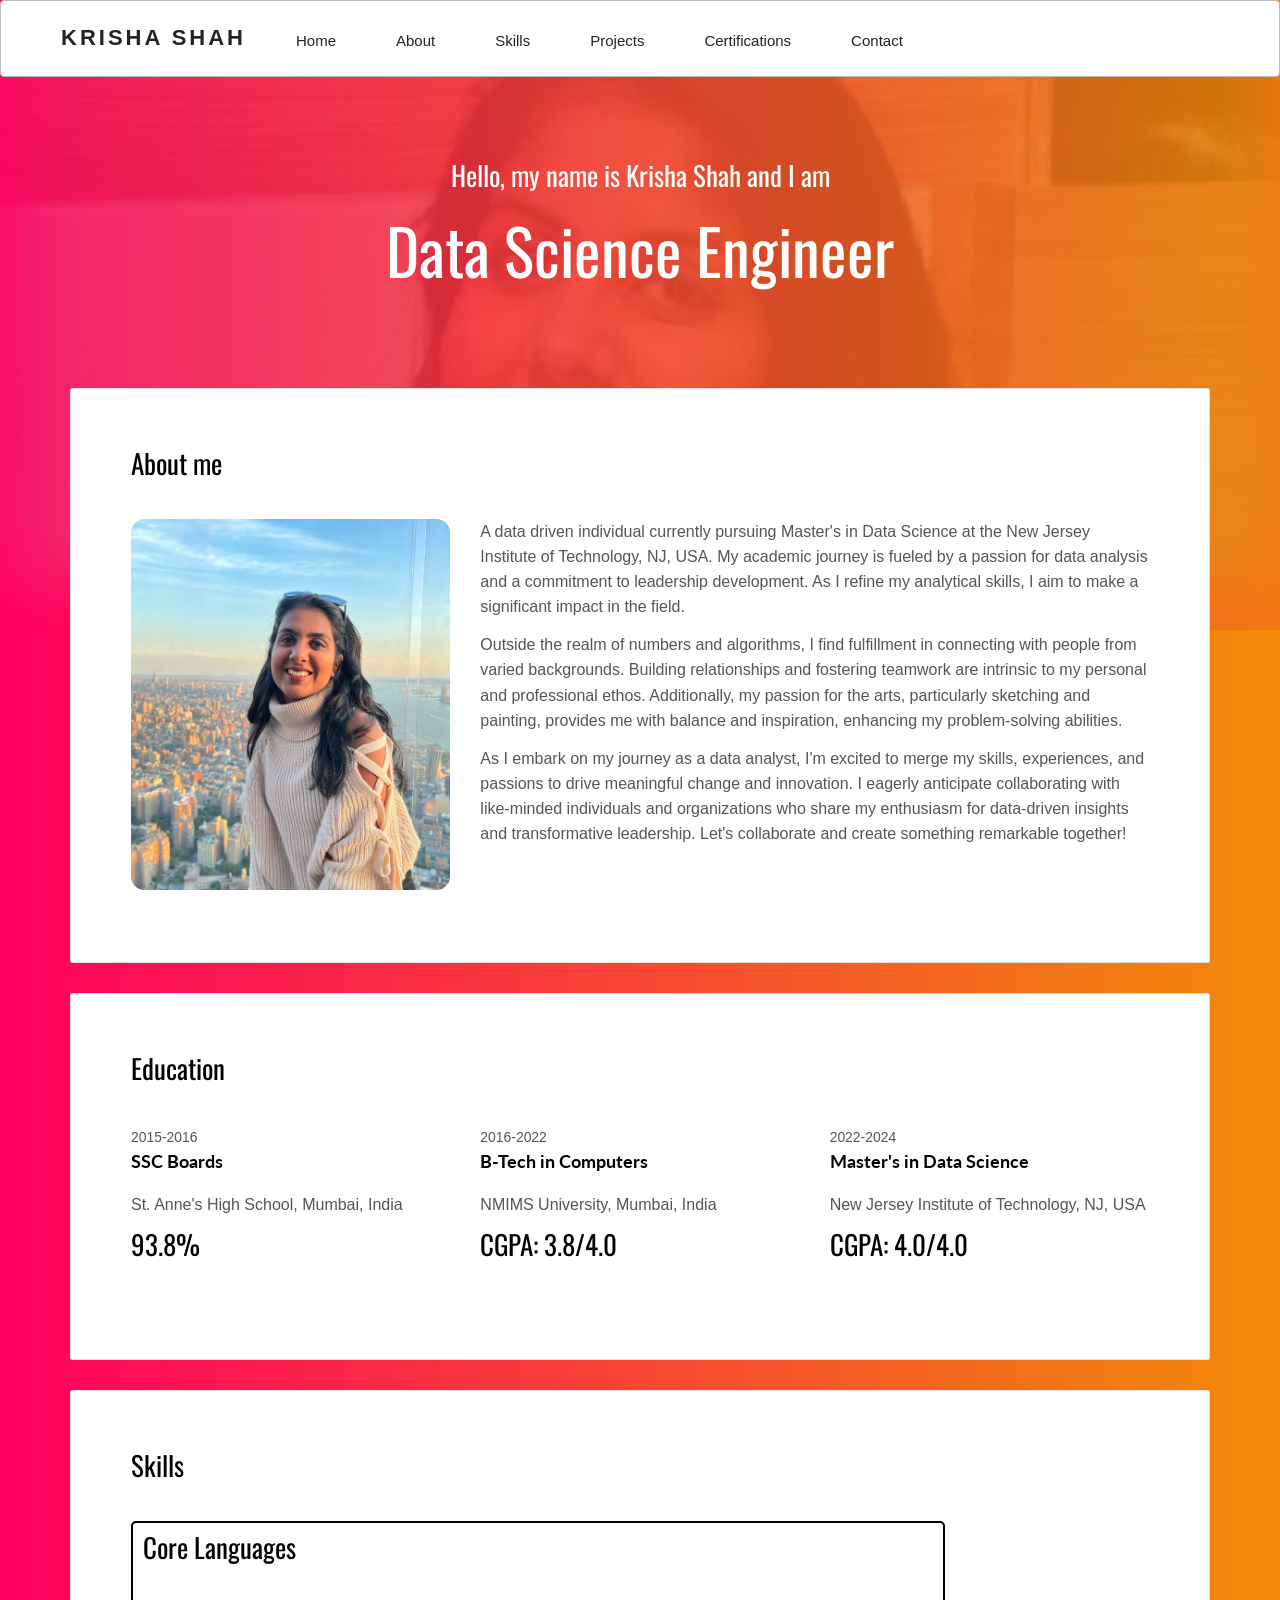
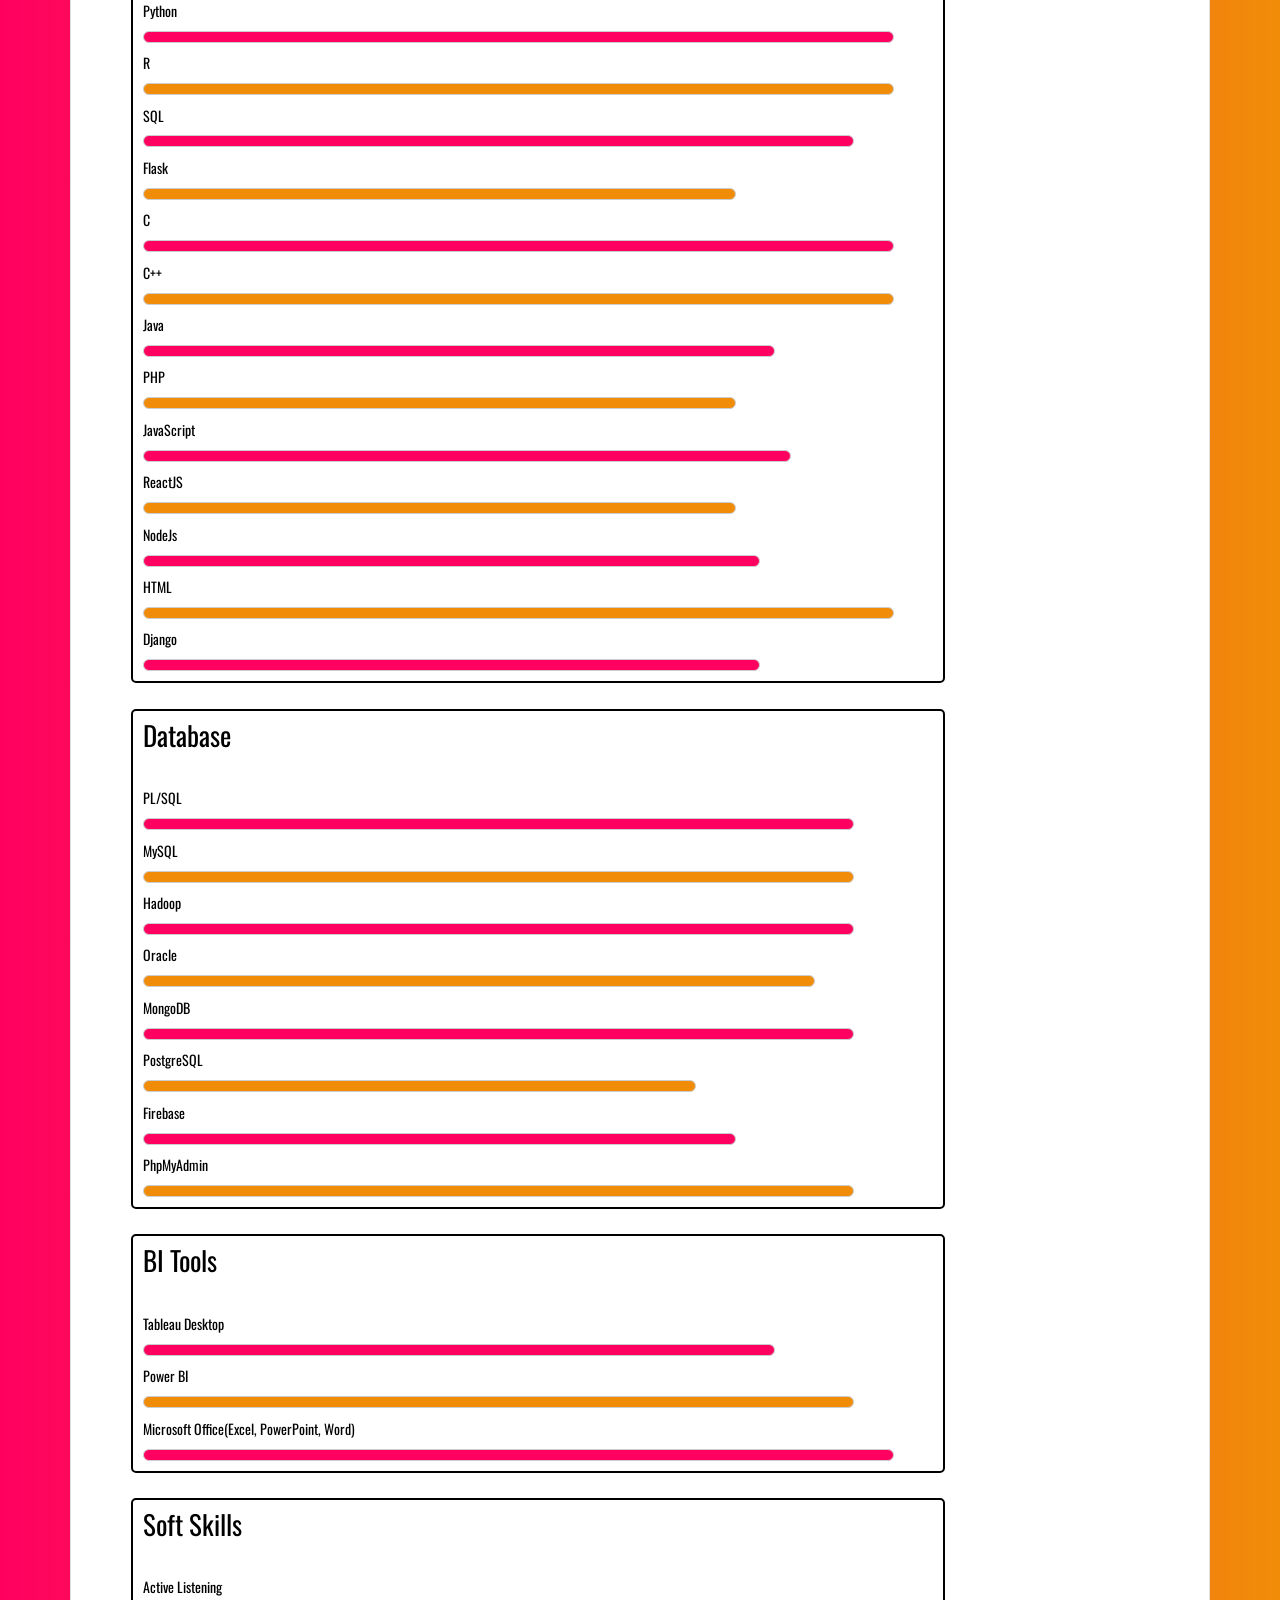
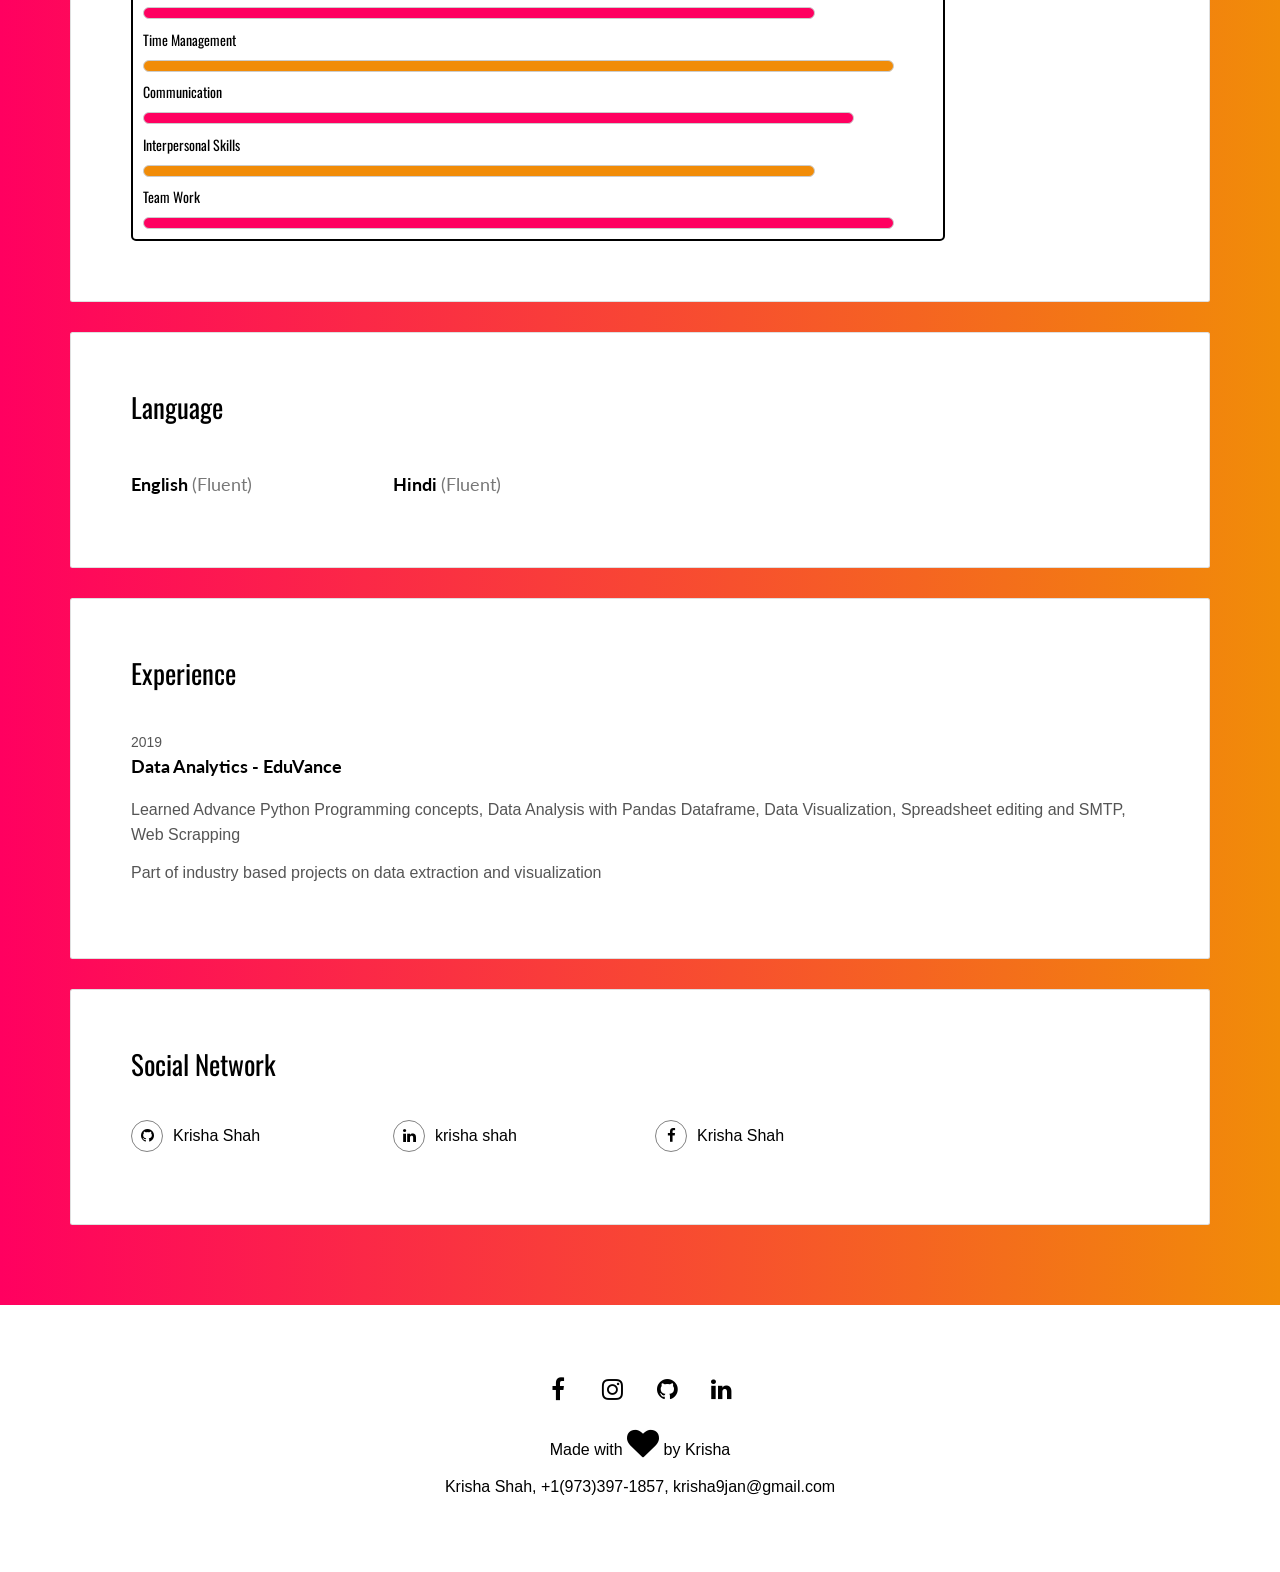
==== index.html @ fb6d64ba "Update index.html" ====
<!DOCTYPE html>
<html lang="en">
  <head>
    <meta charset="UTF-8">
    <meta content="width=device-width,initial-scale=1" name="viewport">
    <meta content="description" name="description">
    <meta content="A personalized digital CV" name="krisha shah">

    <title>Portfolio | Home</title>

    <link rel="apple-touch-icon" sizes="180x180" href="./assets/apple-icon-180x180.png">
    <link href="./assets/favicon.ico" rel="icon">
    <link href="./css/main.d8e0d294un.css" rel="stylesheet">

    <link href="./css/ham-menu.css" rel="stylesheet">
    <link href="./css/footer.css" rel="stylesheet">

  </head>
  <body>
    <!-- Pre loader Start -->
    <div id="preloader" style="display: none;">
      <div id="status" style="display: none;"> 
      </div>
    </div>
    <!-- Preloader End -->
    <div class="background-color-layer" style="background-image: url('./assets/images/img-01.jpg')"></div>
    <main class="content-wrapper">

      <!-- Navbar Menu Start -->
      <nav id="hamnav" class="zone sticky">
        <ul class="main-nav">
          <div class="nav-brand">
            <li><a href="./index.html" style="font-family: 'Raleway', sans-serif; text-decoration: none; ">KRISHA SHAH</a></li>
          </div>
        <!-- [THE HAMBURGER] -->
        <label for="hamburger" style="">&#9776;</label>
        <input type="checkbox" id="hamburger"/>
        <!-- [MENU ITEMS] -->
        
          <div id="hamitems" class="navbar-right">
            <li><a href="./index.html">Home</a></li>
            <li><a href="#aboutme">About</a></li>
            <li><a href="#skill">Skills </a></li>
            <li><a href="./project.html">Projects</a></li>
            <li><a href="./certificate.html">Certifications</a></li>
            <li><a href="./contact.html">Contact</a></li>
          </div>

        </ul>
      </nav>
      <!-- Navbar Menu End -->

    
      <header class="white-text-container section-container">
        <div class="text-center">
          <br>
          <br>
          <br>
          <h2>Hello, my name is Krisha Shah and I am</h2>
          <h1>Data Science Engineer</h1>
          <br>
          <br>

        </div>
      </header>
      <!-- Add your site or app content here -->
 
 <div class="container">
   <div class="row">
     <div class="col-xs-12">

        <div class="card" id="aboutme">
          <div class="card-block">
            <h2>About me</h2>
            <div class="row">
              <div class="col-md-4">
                <p><img src="./assets/images/img-011.jpg" class="img-responsive" alt=""></p>
              </div>
              <div class="col-md-8">

              <p>A data driven individual currently pursuing Master's in Data Science at the New Jersey Institute of Technology, NJ, USA. My academic journey is fueled by a passion for data analysis and a commitment to leadership development. As I refine my analytical skills, I aim to make a significant impact in the field.</p>
              <p>Outside the realm of numbers and algorithms, I find fulfillment in connecting with people from varied backgrounds. Building relationships and fostering teamwork are intrinsic to my personal and professional ethos. Additionally, my passion for the arts, particularly sketching and painting, provides me with balance and inspiration, enhancing my problem-solving abilities.</p>
              <p>As I embark on my journey as a data analyst, I'm excited to merge my skills, experiences, and passions to drive meaningful change and innovation. I eagerly anticipate collaborating with like-minded individuals and organizations who share my enthusiasm for data-driven insights and transformative leadership. Let's collaborate and create something remarkable together!</p>
              </div>
            </div>
          </div>
        </div>

        <div class="card">
          <div class="card-block">
            <h2>Education</h2>
            <div class="row">
              <div class="col-md-4">
                <div class="education-experience">
                  <small class="date">2015-2016</small>
                  <h3 class="h5 date-title">SSC Boards</h3>
                  <p>St. Anne's High School, Mumbai, India</p>
                  <h2>93.8%</h2>
                </div>
                
              </div>
              <div class="col-md-4">
                <div class="education-experience">
                  <small class="date">2016-2022</small>
                  <h3 class="h5 date-title">B-Tech in Computers</h3>
                  <p>NMIMS University, Mumbai, India</p>
                  <h2>CGPA: 3.8/4.0</h2>
                </div>
              </div>
              <div class="col-md-4">
                <div class="education-experience">
                  <small class="date">2022-2024</small>
                  <h3 class="h5 date-title">Master's in Data Science</h3>
                  <p>New Jersey Institute of Technology, NJ, USA</p>
                  <h2>CGPA: 4.0/4.0</h2>
                </div>
                
              </div>
              
            </div>
          </div>
        </div>
        
        <div class="card" id="skill">
          <div class="card-block">
            <h2>Skills</h2>
                <div class="skillset">
                  <h2>Core Languages</h2>
                    <h6>Python </h6>
                    <div class="skills py"></div>
                    <h6>R</h6>
                    <div class="skills cpp"></div>
                    <h6>SQL</h6>
                    <div class="skills sql"></div>
                    <h6>Flask</h6>
                    <div class="skills react"></div>
                    <h6>C</h6>
                    <div class="skills c"></div>
                    <h6>C++</h6>
                    <div class="skills cpp"></div>
                    <h6>Java</h6>
                    <div class="skills java"></div>
                    <h6>PHP</h6>
                    <div class="skills php"></div>
                    <h6>JavaScript</h6>
                    <div class="skills js"></div>
                    <h6>ReactJS</h6>
                    <div class="skills react"></div>
                    <h6>NodeJs</h6>
                    <div class="skills node"></div>
                    <h6>HTML</h6>
                    <div class="skills cpp"></div>
                    <h6>Django</h6>
                    <div class="skills node"></div> 
                </div>
<br>
                <div class="skillset">
                  <h2>Database</h2>  
                    <h6>PL/SQL</h6>
                    <div class="skills sql"></div>
                    <h6>MySQL</h6>
                    <div class="skills phpmyadmin"></div>
                    <h6>Hadoop</h6>
                    <div class="skills sql"></div>
                    <h6>Oracle</h6>
                    <div class="skills pstgrs"></div>
                    <h6>MongoDB</h6>
                    <div class="skills frb"></div>
                    <h6>PostgreSQL</h6>
                    <div class="skills oracle"></div>
                    <h6>Firebase </h6>
                    <div class="skills mgdb"></div>
                    <h6>PhpMyAdmin</h6>
                    <div class="skills phpmyadmin"></div>
                </div>
<br>
                <div class="skillset">
                  <h2>BI Tools</h2>    
                    <h6>Tableau Desktop</h6>
                    <div class="skills matlab"></div>
                    <h6>Power BI</h6>
                    <div class="skills unix"></div>
                    <h6>Microsoft Office(Excel, PowerPoint, Word)</h6>
                    <div class="skills tw"></div>
                    
                </div>
<br>
                <div class="skillset">
                  <h2>Soft Skills</h2> 
                    <h6>Active Listening </h6>
                    <div class="skills aclst"></div>
                    <h6>Time Management</h6>
                    <div class="skills tm"></div>
                    <h6>Communication</h6>
                    <div class="skills com"></div>
                    <h6>Interpersonal Skills</h6>
                    <div class="skills its"></div>
                    <h6>Team Work</h6>
                    <div class="skills tw"></div>   
                </div>
              
          </div>
        </div>

        <div class="card">
          <div class="card-block">
            <h2>Language</h2>
            <div class="row">
              <div class="col-md-3">
                <div class="language-experience">
                  <h3 class="h5">English  <small> (Fluent)</small></h3>
                </div>
              </div>
              <div class="col-md-3">
                <div class="language-experience">
                  <h3 class="h5">Hindi  <small> (Fluent)</small></h3>
                </div>
              </div>
            </div>
          </div>
        </div>

        <div class="card">
          <div class="card-block">
            <h2>Experience</h2>
            <div class="work-experience">
              <small class="date">2019</small>
              <h3 class="h5 date-title">Data Analytics - EduVance</h3>
              

              <p>Learned Advance Python Programming concepts, Data Analysis with Pandas Dataframe, Data Visualization, Spreadsheet editing and SMTP, Web Scrapping</p>
              <p>Part of industry based projects on data extraction and visualization</p>
            </div>

          </div>
        </div>
        
        <div class="card">
          <div class="card-block">
            <h2>Social Network</h2>
            <div class="row">
              <div class="col-md-3">
                <p class="social-buttons"><a href="https://github.com/krishashah911" title=""><span class="social-round-icon fa-icon"><i class="fa fa-github"></i></span>Krisha Shah</a></p>
              </div>
              <div class="col-md-3">
                <p class="social-buttons"><a href="https://www.linkedin.com/in/krisha-shah-0974bb18b/" title=""><span class="social-round-icon fa-icon"><i class="fa fa-linkedin"></i></span>krisha shah</a></p>
              </div>
              <div class="col-md-3">
                <p class="social-buttons"><a href="https://www.facebook.com/krisha.shah.7798" title=""><span class="social-round-icon fa-icon"><i class="fa fa-facebook"></i></span>Krisha Shah</a></p>
              </div>
            </div>
          </div>
        </div>
       
     </div>
   </div>
 </div>
</main>


<section class="footer"> 
  <div class="container tex-center">
    <div class="row">
      <div class="col-xs-12">
        
        <p>
          <a class="fa-icon fa-icon-2x" href="https://www.facebook.com/krisha.shah.7798" title="">
            <i class="fa fa-facebook"></i>
          </a>
          <a class="fa-icon fa-icon-2x" href="https://www.instagram.com/_k_r_i_s_h_a_/" title="">
            <i class="fa fa-instagram"></i>
          </a>
          <a class="fa-icon fa-icon-2x" href="https://github.com/krishashah911" title="">
            <i class="fa fa-github"></i>
          </a>
          <a class="fa-icon fa-icon-2x" href="https://www.linkedin.com/in/krisha-shah-0974bb18b/" title="">
            <i class="fa fa-linkedin"></i>
          </a>
        </p>
      </div>
    </div>
    </div>
    <p class="heart">
            Made with
            <span class="fa fa-heart fa-2x animated pulse"></span> by Krisha
          </p>
          <p class="copyright">
            Krisha Shah, +1(973)397-1857, krisha9jan@gmail.com
          </p>
  </div>
</section>



<script>
  document.addEventListener("DOMContentLoaded", function (event) {
     scrollRevelation('.card');
  });
</script>
<script type="text/javascript" src="./main.bc58148c.js"></script>

  </body>
</html>
---- css/main.d8e0d294un.css ----
@import url(https://fonts.googleapis.com/css?family=Lato:400,700|Oswald);
@import url(https://maxcdn.bootstrapcdn.com/font-awesome/4.7.0/css/font-awesome.min.css);

/*!
 * Bootstrap v3.3.7 (http://getbootstrap.com)
 * Copyright 2011-2016 Twitter, Inc.
 * Licensed under MIT (https://github.com/twbs/bootstrap/blob/master/LICENSE)
 */


/*! normalize.css v3.0.3 | MIT License | github.com/necolas/normalize.css */

html {
    font-family: sans-serif;
    -ms-text-size-adjust: 100%;
    -webkit-text-size-adjust: 100%
}

body {
    margin: 0
}

article,
aside,
details,
figcaption,
figure,
footer,
header,
hgroup,
main,
menu,
nav,
section,
summary {
    display: block
}

audio,
canvas,
progress,
video {
    display: inline-block;
    vertical-align: baseline
}

audio:not([controls]) {
    display: none;
    height: 0
}

[hidden],
template {
    display: none
}

a {
    background-color: transparent
}

a:active,
a:hover {
    outline: 0
}

abbr[title] {
    border-bottom: 1px dotted
}

b,
strong {
    font-weight: 700
}

dfn {
    font-style: italic
}

h1 {
    font-size: 2em;
    margin: .67em 0
}

mark {
    background: #ff0;
    color: #000
}

small {
    font-size: 80%
}

sub,
sup {
    font-size: 75%;
    line-height: 0;
    position: relative;
    vertical-align: baseline
}

sup {
    top: -.5em
}

sub {
    bottom: -.25em
}

img {
    border: 0
}

svg:not(:root) {
    overflow: hidden
}

figure {
    margin: 1em 40px
}

hr {
    box-sizing: content-box;
    height: 0
}

pre {
    overflow: auto
}

code,
kbd,
pre,
samp {
    font-family: monospace, monospace;
    font-size: 1em
}

button,
input,
optgroup,
select,
textarea {
    color: inherit;
    font: inherit;
    margin: 0
}

button {
    overflow: visible
}

button,
select {
    text-transform: none
}

button,
html input[type=button],
input[type=reset],
input[type=submit] {
    -webkit-appearance: button;
    cursor: pointer
}

button[disabled],
html input[disabled] {
    cursor: default
}

button::-moz-focus-inner,
input::-moz-focus-inner {
    border: 0;
    padding: 0
}

input {
    line-height: normal
}

input[type=checkbox],
input[type=radio] {
    box-sizing: border-box;
    padding: 0
}

input[type=number]::-webkit-inner-spin-button,
input[type=number]::-webkit-outer-spin-button {
    height: auto
}

input[type=search] {
    -webkit-appearance: textfield;
    box-sizing: content-box
}

input[type=search]::-webkit-search-cancel-button,
input[type=search]::-webkit-search-decoration {
    -webkit-appearance: none
}

fieldset {
    border: 1px solid silver;
    margin: 0 2px;
    padding: .35em .625em .75em
}

textarea {
    overflow: auto
}

optgroup {
    font-weight: 700
}

table {
    border-collapse: collapse;
    border-spacing: 0
}

td,
th {
    padding: 0
}


/*! Source: https://github.com/h5bp/html5-boilerplate/blob/master/src/css/main.css */

@media print {
    *,
    :after,
    :before {
        background: transparent!important;
        color: #000!important;
        box-shadow: none!important;
        text-shadow: none!important
    }
    a,
    a:visited {
        text-decoration: underline
    }
    a[href]:after {
        content: " (" attr(href) ")"
    }
    abbr[title]:after {
        content: " (" attr(title) ")"
    }
    a[href^="#"]:after,
    a[href^="javascript:"]:after {
        content: ""
    }
    blockquote,
    pre {
        border: 1px solid #999;
        page-break-inside: avoid
    }
    thead {
        display: table-header-group
    }
    img,
    tr {
        page-break-inside: avoid
    }
    img {
        max-width: 100%!important
    }
    h2,
    h3,
    p {
        orphans: 3;
        widows: 3
    }
    h2,
    h3 {
        page-break-after: avoid
    }
    .navbar {
        display: none
    }
    .btn>.caret,
    .dropup>.btn>.caret {
        border-top-color: #000!important
    }
    .label {
        border: 1px solid #000
    }
    .table {
        border-collapse: collapse!important
    }
    .table td,
    .table th {
        background-color: #fff!important
    }
    .table-bordered td,
    .table-bordered th {
        border: 1px solid #ddd!important
    }
}

*,
:after,
:before {
    -webkit-box-sizing: border-box;
    -moz-box-sizing: border-box;
    box-sizing: border-box
}

html {
    font-size: 10px;
    -webkit-tap-highlight-color: transparent
}

body {
    font-family: Lato, Helvetica, Arial, sans-serif;
    font-size: 16px;
    line-height: 1.58;
    color: #555;
    background-color: #fff
}

button,
input,
select,
textarea {
    font-family: inherit;
    font-size: inherit;
    line-height: inherit
}

a {
    color: #ff0060;
    text-decoration: none
}

a:focus,
a:hover {
    color: #b30043;
    text-decoration: underline
}

a:focus {
    outline: 5px auto -webkit-focus-ring-color;
    outline-offset: -2px
}

figure {
    margin: 0
}

img {
    vertical-align: middle
}

.img-responsive {
    display: block;
    max-width: 100%;
    height: auto;
    border-radius: 0.85em;
    transition: transform 1s;
}

.img-responsive1 {
    display: block;
    max-width: 100%;
    height: auto;
}

.img-responsive:hover {
  transform: scale(1.1);
}


.img-rounded {
    border-radius: 6px
}

.img-thumbnail {
    padding: 4px;
    line-height: 1.58;
    background-color: #fff;
    border: 1px solid #ddd;
    border-radius: 4px;
    -webkit-transition: all .2s ease-in-out;
    -o-transition: all .2s ease-in-out;
    transition: all .2s ease-in-out;
    display: inline-block;
    max-width: 100%;
    height: auto
}

.img-circle {
    border-radius: 50%
}

hr {
    margin-top: 25px;
    margin-bottom: 25px;
    border: 0;
    border-top: 1px solid #eee
}

.sr-only {
    position: absolute;
    width: 1px;
    height: 1px;
    margin: -1px;
    padding: 0;
    overflow: hidden;
    clip: rect(0, 0, 0, 0);
    border: 0
}

.sr-only-focusable:active,
.sr-only-focusable:focus {
    position: static;
    width: auto;
    height: auto;
    margin: 0;
    overflow: visible;
    clip: auto
}

[role=button] {
    cursor: pointer
}

.h1,
.h2,
.h3,
.h4,
.h5,
.h6,
h1,
h2,
h3,
h4,
h5,
h6 {
    font-family: Oswald, Helvetica, Arial, sans-serif;
    font-weight: 400;
    line-height: 1.1;
    color: #000
}

.h1 .small,
.h1 small,
.h2 .small,
.h2 small,
.h3 .small,
.h3 small,
.h4 .small,
.h4 small,
.h5 .small,
.h5 small,
.h6 .small,
.h6 small,
h1 .small,
h1 small,
h2 .small,
h2 small,
h3 .small,
h3 small,
h4 .small,
h4 small,
h5 .small,
h5 small,
h6 .small,
h6 small {
    font-weight: 400;
    line-height: 1;
    color: #777
}

.h1,
.h2,
.h3,
h1,
h2,
h3 {
    margin-top: 25px;
    margin-bottom: 12.5px
}

.h1 .small,
.h1 small,
.h2 .small,
.h2 small,
.h3 .small,
.h3 small,
h1 .small,
h1 small,
h2 .small,
h2 small,
h3 .small,
h3 small {
    font-size: 65%
}

.h4,
.h5,
.h6,
h4,
h5,
h6 {
    margin-top: 12.5px;
    margin-bottom: 12.5px
}

.h4 .small,
.h4 small,
.h5 .small,
.h5 small,
.h6 .small,
.h6 small,
h4 .small,
h4 small,
h5 .small,
h5 small,
h6 .small,
h6 small {
    font-size: 75%
}

.h1,
h1 {
    font-size: 63px
}

.h2,
h2 {
    font-size: 27px
}

.h3,
.h4,
h3,
h4 {
    font-size: 20px
}

.h5,
h5 {
    font-size: 18px
}

.h6,
h6 {
    font-size: 14px
}

p {
    margin: 0 0 12.5px
}

.lead {
    margin-bottom: 25px;
    font-size: 18px;
    font-weight: 300;
    line-height: 1.4
}

@media (min-width:768px) {
    .lead {
        font-size: 24px
    }
}

.small,
small {
    font-size: 87%
}

.mark,
mark {
    background-color: #fcf8e3;
    padding: .2em
}

.text-left {
    text-align: left
}

.text-right {
    text-align: right
}

.text-center {
    text-align: center
}

.text-justify {
    text-align: justify
}

.text-nowrap {
    white-space: nowrap
}

.text-lowercase {
    text-transform: lowercase
}

.initialism,
.text-uppercase {
    text-transform: uppercase
}

.text-capitalize {
    text-transform: capitalize
}

.text-muted {
    color: #777
}

.text-primary {
    color: #ff0060
}

a.text-primary:focus,
a.text-primary:hover {
    color: #cc004d
}

.text-success {
    color: #fff
}

a.text-success:focus,
a.text-success:hover {
    color: #e6e6e6
}

.text-info {
    color: #31708f
}

a.text-info:focus,
a.text-info:hover {
    color: #245269
}

.text-warning {
    color: #8a6d3b
}

a.text-warning:focus,
a.text-warning:hover {
    color: #66512c
}

.text-danger {
    color: #fff
}

a.text-danger:focus,
a.text-danger:hover {
    color: #e6e6e6
}

.bg-primary {
    color: #fff;
    background-color: #ff0060
}

a.bg-primary:focus,
a.bg-primary:hover {
    background-color: #cc004d
}

.bg-success {
    background-color: #87e329
}

a.bg-success:focus,
a.bg-success:hover {
    background-color: #6dc019
}

.bg-info {
    background-color: #d9edf7
}

a.bg-info:focus,
a.bg-info:hover {
    background-color: #afd9ee
}

.bg-warning {
    background-color: #fcf8e3
}

a.bg-warning:focus,
a.bg-warning:hover {
    background-color: #f7ecb5
}

.bg-danger {
    background-color: #ff2c74
}

a.bg-danger:focus,
a.bg-danger:hover {
    background-color: #f80055
}

.page-header {
    padding-bottom: 11.5px;
    margin: 50px 0 25px;
    border-bottom: 1px solid #eee
}

ol,
ul {
    margin-top: 0;
    margin-bottom: 12.5px
}

ol ol,
ol ul,
ul ol,
ul ul {
    margin-bottom: 0
}

.list-inline,
.list-unstyled {
    padding-left: 0;
    list-style: none
}

.list-inline {
    margin-left: -5px
}

.list-inline>li {
    display: inline-block;
    padding-left: 5px;
    padding-right: 5px
}

dl {
    margin-top: 0;
    margin-bottom: 25px
}

dd,
dt {
    line-height: 1.58
}

dt {
    font-weight: 700
}

dd {
    margin-left: 0
}

.dl-horizontal dd:after,
.dl-horizontal dd:before {
    content: " ";
    display: table
}

.dl-horizontal dd:after {
    clear: both
}

@media (min-width:768px) {
    .dl-horizontal dt {
        float: left;
        width: 160px;
        clear: left;
        text-align: right;
        overflow: hidden;
        text-overflow: ellipsis;
        white-space: nowrap
    }
    .dl-horizontal dd {
        margin-left: 180px
    }
}

abbr[data-original-title],
abbr[title] {
    cursor: help;
    border-bottom: 1px dotted #777
}

.initialism {
    font-size: 90%
}

blockquote {
    padding: 12.5px 25px;
    margin: 0 0 25px;
    font-size: 20px;
    border-left: 5px solid #eee
}

blockquote ol:last-child,
blockquote p:last-child,
blockquote ul:last-child {
    margin-bottom: 0
}

blockquote .small,
blockquote footer,
blockquote small {
    display: block;
    font-size: 80%;
    line-height: 1.58;
    color: #777
}

blockquote .small:before,
blockquote footer:before,
blockquote small:before {
    content: "\2014   \A0"
}

.blockquote-reverse,
blockquote.pull-right {
    padding-right: 15px;
    padding-left: 0;
    border-right: 5px solid #eee;
    border-left: 0;
    text-align: right
}

.blockquote-reverse .small:before,
.blockquote-reverse footer:before,
.blockquote-reverse small:before,
blockquote.pull-right .small:before,
blockquote.pull-right footer:before,
blockquote.pull-right small:before {
    content: ""
}

.blockquote-reverse .small:after,
.blockquote-reverse footer:after,
.blockquote-reverse small:after,
blockquote.pull-right .small:after,
blockquote.pull-right footer:after,
blockquote.pull-right small:after {
    content: "\A0   \2014"
}

address {
    margin-bottom: 25px;
    font-style: normal;
    line-height: 1.58
}

code,
kbd,
pre,
samp {
    font-family: Menlo, Monaco, Consolas, Courier New, monospace
}

code {
    color: #c7254e;
    background-color: #f9f2f4;
    border-radius: 4px
}

code,
kbd {
    padding: 2px 4px;
    font-size: 90%
}

kbd {
    color: #fff;
    background-color: #333;
    border-radius: 3px;
    box-shadow: inset 0 -1px 0 rgba(0, 0, 0, .25)
}

kbd kbd {
    padding: 0;
    font-size: 100%;
    font-weight: 700;
    box-shadow: none
}

pre {
    display: block;
    padding: 12px;
    margin: 0 0 12.5px;
    font-size: 15px;
    line-height: 1.58;
    word-break: break-all;
    word-wrap: break-word;
    color: #333;
    background-color: #f5f5f5;
    border: 1px solid #ccc;
    border-radius: 4px
}

pre code {
    padding: 0;
    font-size: inherit;
    color: inherit;
    white-space: pre-wrap;
    background-color: transparent;
    border-radius: 0
}

.pre-scrollable {
    max-height: 340px;
    overflow-y: scroll
}

.container {
    margin-right: auto;
    margin-left: auto;
    padding-left: 15px;
    padding-right: 15px
}

.container:after,
.container:before {
    content: " ";
    display: table
}

.container:after {
    clear: both
}

@media (min-width:768px) {
    .container {
        width: 750px
    }
}

@media (min-width:992px) {
    .container {
        width: 970px
    }
}

@media (min-width:1200px) {
    .container {
        width: 1170px
    }
}

.container-fluid {
    margin-right: auto;
    margin-left: auto;
    padding-left: 15px;
    padding-right: 15px
}

.container-fluid:after,
.container-fluid:before {
    content: " ";
    display: table
}

.container-fluid:after {
    clear: both
}

.row {
    margin-left: -15px;
    margin-right: -15px
}

.row:after,
.row:before {
    content: " ";
    display: table
}

.row:after {
    clear: both
}

.col-lg-1,
.col-lg-2,
.col-lg-3,
.col-lg-4,
.col-lg-5,
.col-lg-6,
.col-lg-7,
.col-lg-8,
.col-lg-9,
.col-lg-10,
.col-lg-11,
.col-lg-12,
.col-md-1,
.col-md-2,
.col-md-3,
.col-md-4,
.col-md-5,
.col-md-6,
.col-md-7,
.col-md-8,
.col-md-9,
.col-md-10,
.col-md-11,
.col-md-12,
.col-sm-1,
.col-sm-2,
.col-sm-3,
.col-sm-4,
.col-sm-5,
.col-sm-6,
.col-sm-7,
.col-sm-8,
.col-sm-9,
.col-sm-10,
.col-sm-11,
.col-sm-12,
.col-xs-1,
.col-xs-2,
.col-xs-3,
.col-xs-4,
.col-xs-5,
.col-xs-6,
.col-xs-7,
.col-xs-8,
.col-xs-9,
.col-xs-10,
.col-xs-11,
.col-xs-12 {
    position: relative;
    min-height: 1px;
    padding-left: 15px;
    padding-right: 15px
}

.col-xs-1,
.col-xs-2,
.col-xs-3,
.col-xs-4,
.col-xs-5,
.col-xs-6,
.col-xs-7,
.col-xs-8,
.col-xs-9,
.col-xs-10,
.col-xs-11,
.col-xs-12 {
    float: left
}

.col-xs-1 {
    width: 8.33333%
}

.col-xs-2 {
    width: 16.66667%
}

.col-xs-3 {
    width: 25%
}

.col-xs-4 {
    width: 33.33333%
}

.col-xs-5 {
    width: 41.66667%
}

.col-xs-6 {
    width: 50%
}

.col-xs-7 {
    width: 58.33333%
}

.col-xs-8 {
    width: 66.66667%
}

.col-xs-9 {
    width: 75%
}

.col-xs-10 {
    width: 83.33333%
}

.col-xs-11 {
    width: 91.66667%
}

.col-xs-12 {
    width: 100%
}

.col-xs-pull-0 {
    right: auto
}

.col-xs-pull-1 {
    right: 8.33333%
}

.col-xs-pull-2 {
    right: 16.66667%
}

.col-xs-pull-3 {
    right: 25%
}

.col-xs-pull-4 {
    right: 33.33333%
}

.col-xs-pull-5 {
    right: 41.66667%
}

.col-xs-pull-6 {
    right: 50%
}

.col-xs-pull-7 {
    right: 58.33333%
}

.col-xs-pull-8 {
    right: 66.66667%
}

.col-xs-pull-9 {
    right: 75%
}

.col-xs-pull-10 {
    right: 83.33333%
}

.col-xs-pull-11 {
    right: 91.66667%
}

.col-xs-pull-12 {
    right: 100%
}

.col-xs-push-0 {
    left: auto
}

.col-xs-push-1 {
    left: 8.33333%
}

.col-xs-push-2 {
    left: 16.66667%
}

.col-xs-push-3 {
    left: 25%
}

.col-xs-push-4 {
    left: 33.33333%
}

.col-xs-push-5 {
    left: 41.66667%
}

.col-xs-push-6 {
    left: 50%
}

.col-xs-push-7 {
    left: 58.33333%
}

.col-xs-push-8 {
    left: 66.66667%
}

.col-xs-push-9 {
    left: 75%
}

.col-xs-push-10 {
    left: 83.33333%
}

.col-xs-push-11 {
    left: 91.66667%
}

.col-xs-push-12 {
    left: 100%
}

.col-xs-offset-0 {
    margin-left: 0
}

.col-xs-offset-1 {
    margin-left: 8.33333%
}

.col-xs-offset-2 {
    margin-left: 16.66667%
}

.col-xs-offset-3 {
    margin-left: 25%
}

.col-xs-offset-4 {
    margin-left: 33.33333%
}

.col-xs-offset-5 {
    margin-left: 41.66667%
}

.col-xs-offset-6 {
    margin-left: 50%
}

.col-xs-offset-7 {
    margin-left: 58.33333%
}

.col-xs-offset-8 {
    margin-left: 66.66667%
}

.col-xs-offset-9 {
    margin-left: 75%
}

.col-xs-offset-10 {
    margin-left: 83.33333%
}

.col-xs-offset-11 {
    margin-left: 91.66667%
}

.col-xs-offset-12 {
    margin-left: 100%
}

@media (min-width:768px) {
    .col-sm-1,
    .col-sm-2,
    .col-sm-3,
    .col-sm-4,
    .col-sm-5,
    .col-sm-6,
    .col-sm-7,
    .col-sm-8,
    .col-sm-9,
    .col-sm-10,
    .col-sm-11,
    .col-sm-12 {
        float: left
    }
    .col-sm-1 {
        width: 8.33333%
    }
    .col-sm-2 {
        width: 16.66667%
    }
    .col-sm-3 {
        width: 25%
    }
    .col-sm-4 {
        width: 33.33333%
    }
    .col-sm-5 {
        width: 41.66667%
    }
    .col-sm-6 {
        width: 50%
    }
    .col-sm-7 {
        width: 58.33333%
    }
    .col-sm-8 {
        width: 66.66667%
    }
    .col-sm-9 {
        width: 75%
    }
    .col-sm-10 {
        width: 83.33333%
    }
    .col-sm-11 {
        width: 91.66667%
    }
    .col-sm-12 {
        width: 100%
    }
    .col-sm-pull-0 {
        right: auto
    }
    .col-sm-pull-1 {
        right: 8.33333%
    }
    .col-sm-pull-2 {
        right: 16.66667%
    }
    .col-sm-pull-3 {
        right: 25%
    }
    .col-sm-pull-4 {
        right: 33.33333%
    }
    .col-sm-pull-5 {
        right: 41.66667%
    }
    .col-sm-pull-6 {
        right: 50%
    }
    .col-sm-pull-7 {
        right: 58.33333%
    }
    .col-sm-pull-8 {
        right: 66.66667%
    }
    .col-sm-pull-9 {
        right: 75%
    }
    .col-sm-pull-10 {
        right: 83.33333%
    }
    .col-sm-pull-11 {
        right: 91.66667%
    }
    .col-sm-pull-12 {
        right: 100%
    }
    .col-sm-push-0 {
        left: auto
    }
    .col-sm-push-1 {
        left: 8.33333%
    }
    .col-sm-push-2 {
        left: 16.66667%
    }
    .col-sm-push-3 {
        left: 25%
    }
    .col-sm-push-4 {
        left: 33.33333%
    }
    .col-sm-push-5 {
        left: 41.66667%
    }
    .col-sm-push-6 {
        left: 50%
    }
    .col-sm-push-7 {
        left: 58.33333%
    }
    .col-sm-push-8 {
        left: 66.66667%
    }
    .col-sm-push-9 {
        left: 75%
    }
    .col-sm-push-10 {
        left: 83.33333%
    }
    .col-sm-push-11 {
        left: 91.66667%
    }
    .col-sm-push-12 {
        left: 100%
    }
    .col-sm-offset-0 {
        margin-left: 0
    }
    .col-sm-offset-1 {
        margin-left: 8.33333%
    }
    .col-sm-offset-2 {
        margin-left: 16.66667%
    }
    .col-sm-offset-3 {
        margin-left: 25%
    }
    .col-sm-offset-4 {
        margin-left: 33.33333%
    }
    .col-sm-offset-5 {
        margin-left: 41.66667%
    }
    .col-sm-offset-6 {
        margin-left: 50%
    }
    .col-sm-offset-7 {
        margin-left: 58.33333%
    }
    .col-sm-offset-8 {
        margin-left: 66.66667%
    }
    .col-sm-offset-9 {
        margin-left: 75%
    }
    .col-sm-offset-10 {
        margin-left: 83.33333%
    }
    .col-sm-offset-11 {
        margin-left: 91.66667%
    }
    .col-sm-offset-12 {
        margin-left: 100%
    }
}

@media (min-width:992px) {
    .col-md-1,
    .col-md-2,
    .col-md-3,
    .col-md-4,
    .col-md-5,
    .col-md-6,
    .col-md-7,
    .col-md-8,
    .col-md-9,
    .col-md-10,
    .col-md-11,
    .col-md-12 {
        float: left
    }
    .col-md-1 {
        width: 8.33333%
    }
    .col-md-2 {
        width: 16.66667%
    }
    .col-md-3 {
        width: 25%
    }
    .col-md-4 {
        width: 33.33333%
    }
    .col-md-5 {
        width: 41.66667%
    }
    .col-md-6 {
        width: 50%
    }
    .col-md-7 {
        width: 58.33333%
    }
    .col-md-8 {
        width: 66.66667%
    }
    .col-md-9 {
        width: 75%
    }
    .col-md-10 {
        width: 83.33333%
    }
    .col-md-11 {
        width: 91.66667%
    }
    .col-md-12 {
        width: 100%
    }
    .col-md-pull-0 {
        right: auto
    }
    .col-md-pull-1 {
        right: 8.33333%
    }
    .col-md-pull-2 {
        right: 16.66667%
    }
    .col-md-pull-3 {
        right: 25%
    }
    .col-md-pull-4 {
        right: 33.33333%
    }
    .col-md-pull-5 {
        right: 41.66667%
    }
    .col-md-pull-6 {
        right: 50%
    }
    .col-md-pull-7 {
        right: 58.33333%
    }
    .col-md-pull-8 {
        right: 66.66667%
    }
    .col-md-pull-9 {
        right: 75%
    }
    .col-md-pull-10 {
        right: 83.33333%
    }
    .col-md-pull-11 {
        right: 91.66667%
    }
    .col-md-pull-12 {
        right: 100%
    }
    .col-md-push-0 {
        left: auto
    }
    .col-md-push-1 {
        left: 8.33333%
    }
    .col-md-push-2 {
        left: 16.66667%
    }
    .col-md-push-3 {
        left: 25%
    }
    .col-md-push-4 {
        left: 33.33333%
    }
    .col-md-push-5 {
        left: 41.66667%
    }
    .col-md-push-6 {
        left: 50%
    }
    .col-md-push-7 {
        left: 58.33333%
    }
    .col-md-push-8 {
        left: 66.66667%
    }
    .col-md-push-9 {
        left: 75%
    }
    .col-md-push-10 {
        left: 83.33333%
    }
    .col-md-push-11 {
        left: 91.66667%
    }
    .col-md-push-12 {
        left: 100%
    }
    .col-md-offset-0 {
        margin-left: 0
    }
    .col-md-offset-1 {
        margin-left: 8.33333%
    }
    .col-md-offset-2 {
        margin-left: 16.66667%
    }
    .col-md-offset-3 {
        margin-left: 25%
    }
    .col-md-offset-4 {
        margin-left: 33.33333%
    }
    .col-md-offset-5 {
        margin-left: 41.66667%
    }
    .col-md-offset-6 {
        margin-left: 50%
    }
    .col-md-offset-7 {
        margin-left: 58.33333%
    }
    .col-md-offset-8 {
        margin-left: 66.66667%
    }
    .col-md-offset-9 {
        margin-left: 75%
    }
    .col-md-offset-10 {
        margin-left: 83.33333%
    }
    .col-md-offset-11 {
        margin-left: 91.66667%
    }
    .col-md-offset-12 {
        margin-left: 100%
    }
}

@media (min-width:1200px) {
    .col-lg-1,
    .col-lg-2,
    .col-lg-3,
    .col-lg-4,
    .col-lg-5,
    .col-lg-6,
    .col-lg-7,
    .col-lg-8,
    .col-lg-9,
    .col-lg-10,
    .col-lg-11,
    .col-lg-12 {
        float: left
    }
    .col-lg-1 {
        width: 8.33333%
    }
    .col-lg-2 {
        width: 16.66667%
    }
    .col-lg-3 {
        width: 25%
    }
    .col-lg-4 {
        width: 33.33333%
    }
    .col-lg-5 {
        width: 41.66667%
    }
    .col-lg-6 {
        width: 50%
    }
    .col-lg-7 {
        width: 58.33333%
    }
    .col-lg-8 {
        width: 66.66667%
    }
    .col-lg-9 {
        width: 75%
    }
    .col-lg-10 {
        width: 83.33333%
    }
    .col-lg-11 {
        width: 91.66667%
    }
    .col-lg-12 {
        width: 100%
    }
    .col-lg-pull-0 {
        right: auto
    }
    .col-lg-pull-1 {
        right: 8.33333%
    }
    .col-lg-pull-2 {
        right: 16.66667%
    }
    .col-lg-pull-3 {
        right: 25%
    }
    .col-lg-pull-4 {
        right: 33.33333%
    }
    .col-lg-pull-5 {
        right: 41.66667%
    }
    .col-lg-pull-6 {
        right: 50%
    }
    .col-lg-pull-7 {
        right: 58.33333%
    }
    .col-lg-pull-8 {
        right: 66.66667%
    }
    .col-lg-pull-9 {
        right: 75%
    }
    .col-lg-pull-10 {
        right: 83.33333%
    }
    .col-lg-pull-11 {
        right: 91.66667%
    }
    .col-lg-pull-12 {
        right: 100%
    }
    .col-lg-push-0 {
        left: auto
    }
    .col-lg-push-1 {
        left: 8.33333%
    }
    .col-lg-push-2 {
        left: 16.66667%
    }
    .col-lg-push-3 {
        left: 25%
    }
    .col-lg-push-4 {
        left: 33.33333%
    }
    .col-lg-push-5 {
        left: 41.66667%
    }
    .col-lg-push-6 {
        left: 50%
    }
    .col-lg-push-7 {
        left: 58.33333%
    }
    .col-lg-push-8 {
        left: 66.66667%
    }
    .col-lg-push-9 {
        left: 75%
    }
    .col-lg-push-10 {
        left: 83.33333%
    }
    .col-lg-push-11 {
        left: 91.66667%
    }
    .col-lg-push-12 {
        left: 100%
    }
    .col-lg-offset-0 {
        margin-left: 0
    }
    .col-lg-offset-1 {
        margin-left: 8.33333%
    }
    .col-lg-offset-2 {
        margin-left: 16.66667%
    }
    .col-lg-offset-3 {
        margin-left: 25%
    }
    .col-lg-offset-4 {
        margin-left: 33.33333%
    }
    .col-lg-offset-5 {
        margin-left: 41.66667%
    }
    .col-lg-offset-6 {
        margin-left: 50%
    }
    .col-lg-offset-7 {
        margin-left: 58.33333%
    }
    .col-lg-offset-8 {
        margin-left: 66.66667%
    }
    .col-lg-offset-9 {
        margin-left: 75%
    }
    .col-lg-offset-10 {
        margin-left: 83.33333%
    }
    .col-lg-offset-11 {
        margin-left: 91.66667%
    }
    .col-lg-offset-12 {
        margin-left: 100%
    }
}

table {
    background-color: transparent
}

caption {
    padding-top: 8px;
    padding-bottom: 8px;
    color: #777
}

caption,
th {
    text-align: left
}

.table {
    width: 100%;
    max-width: 100%;
    margin-bottom: 25px
}

.table>tbody>tr>td,
.table>tbody>tr>th,
.table>tfoot>tr>td,
.table>tfoot>tr>th,
.table>thead>tr>td,
.table>thead>tr>th {
    padding: 8px;
    line-height: 1.58;
    vertical-align: top;
    border-top: 1px solid #ddd
}

.table>thead>tr>th {
    vertical-align: bottom;
    border-bottom: 2px solid #ddd
}

.table>caption+thead>tr:first-child>td,
.table>caption+thead>tr:first-child>th,
.table>colgroup+thead>tr:first-child>td,
.table>colgroup+thead>tr:first-child>th,
.table>thead:first-child>tr:first-child>td,
.table>thead:first-child>tr:first-child>th {
    border-top: 0
}

.table>tbody+tbody {
    border-top: 2px solid #ddd
}

.table .table {
    background-color: #fff
}

.table-condensed>tbody>tr>td,
.table-condensed>tbody>tr>th,
.table-condensed>tfoot>tr>td,
.table-condensed>tfoot>tr>th,
.table-condensed>thead>tr>td,
.table-condensed>thead>tr>th {
    padding: 5px
}

.table-bordered,
.table-bordered>tbody>tr>td,
.table-bordered>tbody>tr>th,
.table-bordered>tfoot>tr>td,
.table-bordered>tfoot>tr>th,
.table-bordered>thead>tr>td,
.table-bordered>thead>tr>th {
    border: 1px solid #ddd
}

.table-bordered>thead>tr>td,
.table-bordered>thead>tr>th {
    border-bottom-width: 2px
}

.table-striped>tbody>tr:nth-of-type(odd) {
    background-color: #f9f9f9
}

.table-hover>tbody>tr:hover {
    background-color: #f5f5f5
}

table col[class*=col-] {
    position: static;
    float: none;
    display: table-column
}

table td[class*=col-],
table th[class*=col-] {
    position: static;
    float: none;
    display: table-cell
}

.table>tbody>tr.active>td,
.table>tbody>tr.active>th,
.table>tbody>tr>td.active,
.table>tbody>tr>th.active,
.table>tfoot>tr.active>td,
.table>tfoot>tr.active>th,
.table>tfoot>tr>td.active,
.table>tfoot>tr>th.active,
.table>thead>tr.active>td,
.table>thead>tr.active>th,
.table>thead>tr>td.active,
.table>thead>tr>th.active {
    background-color: #f5f5f5
}

.table-hover>tbody>tr.active:hover>td,
.table-hover>tbody>tr.active:hover>th,
.table-hover>tbody>tr:hover>.active,
.table-hover>tbody>tr>td.active:hover,
.table-hover>tbody>tr>th.active:hover {
    background-color: #e8e8e8
}

.table>tbody>tr.success>td,
.table>tbody>tr.success>th,
.table>tbody>tr>td.success,
.table>tbody>tr>th.success,
.table>tfoot>tr.success>td,
.table>tfoot>tr.success>th,
.table>tfoot>tr>td.success,
.table>tfoot>tr>th.success,
.table>thead>tr.success>td,
.table>thead>tr.success>th,
.table>thead>tr>td.success,
.table>thead>tr>th.success {
    background-color: #87e329
}

.table-hover>tbody>tr.success:hover>td,
.table-hover>tbody>tr.success:hover>th,
.table-hover>tbody>tr:hover>.success,
.table-hover>tbody>tr>td.success:hover,
.table-hover>tbody>tr>th.success:hover {
    background-color: #7ad61c
}

.table>tbody>tr.info>td,
.table>tbody>tr.info>th,
.table>tbody>tr>td.info,
.table>tbody>tr>th.info,
.table>tfoot>tr.info>td,
.table>tfoot>tr.info>th,
.table>tfoot>tr>td.info,
.table>tfoot>tr>th.info,
.table>thead>tr.info>td,
.table>thead>tr.info>th,
.table>thead>tr>td.info,
.table>thead>tr>th.info {
    background-color: #d9edf7
}

.table-hover>tbody>tr.info:hover>td,
.table-hover>tbody>tr.info:hover>th,
.table-hover>tbody>tr:hover>.info,
.table-hover>tbody>tr>td.info:hover,
.table-hover>tbody>tr>th.info:hover {
    background-color: #c4e3f3
}

.table>tbody>tr.warning>td,
.table>tbody>tr.warning>th,
.table>tbody>tr>td.warning,
.table>tbody>tr>th.warning,
.table>tfoot>tr.warning>td,
.table>tfoot>tr.warning>th,
.table>tfoot>tr>td.warning,
.table>tfoot>tr>th.warning,
.table>thead>tr.warning>td,
.table>thead>tr.warning>th,
.table>thead>tr>td.warning,
.table>thead>tr>th.warning {
    background-color: #fcf8e3
}

.table-hover>tbody>tr.warning:hover>td,
.table-hover>tbody>tr.warning:hover>th,
.table-hover>tbody>tr:hover>.warning,
.table-hover>tbody>tr>td.warning:hover,
.table-hover>tbody>tr>th.warning:hover {
    background-color: #faf2cc
}

.table>tbody>tr.danger>td,
.table>tbody>tr.danger>th,
.table>tbody>tr>td.danger,
.table>tbody>tr>th.danger,
.table>tfoot>tr.danger>td,
.table>tfoot>tr.danger>th,
.table>tfoot>tr>td.danger,
.table>tfoot>tr>th.danger,
.table>thead>tr.danger>td,
.table>thead>tr.danger>th,
.table>thead>tr>td.danger,
.table>thead>tr>th.danger {
    background-color: #ff2c74
}

.table-hover>tbody>tr.danger:hover>td,
.table-hover>tbody>tr.danger:hover>th,
.table-hover>tbody>tr:hover>.danger,
.table-hover>tbody>tr>td.danger:hover,
.table-hover>tbody>tr>th.danger:hover {
    background-color: #ff1363
}

.table-responsive {
    overflow-x: auto;
    min-height: .01%
}

@media screen and (max-width:767px) {
    .table-responsive {
        width: 100%;
        margin-bottom: 18.75px;
        overflow-y: hidden;
        -ms-overflow-style: -ms-autohiding-scrollbar;
        border: 1px solid #ddd
    }
    .table-responsive>.table {
        margin-bottom: 0
    }
    .table-responsive>.table>tbody>tr>td,
    .table-responsive>.table>tbody>tr>th,
    .table-responsive>.table>tfoot>tr>td,
    .table-responsive>.table>tfoot>tr>th,
    .table-responsive>.table>thead>tr>td,
    .table-responsive>.table>thead>tr>th {
        white-space: nowrap
    }
    .table-responsive>.table-bordered {
        border: 0
    }
    .table-responsive>.table-bordered>tbody>tr>td:first-child,
    .table-responsive>.table-bordered>tbody>tr>th:first-child,
    .table-responsive>.table-bordered>tfoot>tr>td:first-child,
    .table-responsive>.table-bordered>tfoot>tr>th:first-child,
    .table-responsive>.table-bordered>thead>tr>td:first-child,
    .table-responsive>.table-bordered>thead>tr>th:first-child {
        border-left: 0
    }
    .table-responsive>.table-bordered>tbody>tr>td:last-child,
    .table-responsive>.table-bordered>tbody>tr>th:last-child,
    .table-responsive>.table-bordered>tfoot>tr>td:last-child,
    .table-responsive>.table-bordered>tfoot>tr>th:last-child,
    .table-responsive>.table-bordered>thead>tr>td:last-child,
    .table-responsive>.table-bordered>thead>tr>th:last-child {
        border-right: 0
    }
    .table-responsive>.table-bordered>tbody>tr:last-child>td,
    .table-responsive>.table-bordered>tbody>tr:last-child>th,
    .table-responsive>.table-bordered>tfoot>tr:last-child>td,
    .table-responsive>.table-bordered>tfoot>tr:last-child>th {
        border-bottom: 0
    }
}

fieldset {
    margin: 0;
    min-width: 0
}

fieldset,
legend {
    padding: 0;
    border: 0
}

legend {
    display: block;
    width: 100%;
    margin-bottom: 25px;
    font-size: 24px;
    line-height: inherit;
    color: #333;
    border-bottom: 1px solid #e5e5e5
}

label {
    display: inline-block;
    max-width: 100%;
    margin-bottom: 5px;
    font-weight: 700
}

input[type=search] {
    -webkit-box-sizing: border-box;
    -moz-box-sizing: border-box;
    box-sizing: border-box
}

input[type=checkbox],
input[type=radio] {
    margin: 4px 0 0;
    margin-top: 1px\9;
    line-height: normal
}

input[type=file] {
    display: block
}

input[type=range] {
    display: block;
    width: 100%
}

select[multiple],
select[size] {
    height: auto
}

input[type=checkbox]:focus,
input[type=file]:focus,
input[type=radio]:focus {
    outline: 5px auto -webkit-focus-ring-color;
    outline-offset: -2px
}

output {
    padding-top: 9px
}

.form-control,
output {
    display: block;
    font-size: 16px;
    line-height: 1.58;
    color: #555
}

.form-control {
    width: 100%;
    height: 43px;
    padding: 8px 16px;
    background-color: #eee;
    background-image: none;
    border: 1px solid transparent;
    border-radius: 4px;
    -webkit-box-shadow: inset 0 1px 1px rgba(0, 0, 0, .075);
    box-shadow: inset 0 1px 1px rgba(0, 0, 0, .075);
    -webkit-transition: border-color .15s ease-in-out, box-shadow .15s ease-in-out;
    -o-transition: border-color ease-in-out .15s, box-shadow ease-in-out .15s;
    transition: border-color .15s ease-in-out, box-shadow .15s ease-in-out
}

.form-control:focus {
    border-color: #66afe9;
    -webkit-box-shadow: inset 0 1px 1px rgba(0, 0, 0, .075), 0 0 8px rgba(102, 175, 233, .6);
    box-shadow: inset 0 1px 1px rgba(0, 0, 0, .075), 0 0 8px rgba(102, 175, 233, .6)
}

.form-control::-moz-placeholder {
    color: #999;
    opacity: 1
}

.form-control:-ms-input-placeholder {
    color: #999
}

.form-control::-webkit-input-placeholder {
    color: #999
}

.form-control::-ms-expand {
    border: 0;
    background-color: transparent
}

.form-control[disabled],
.form-control[readonly],
fieldset[disabled] .form-control {
    background-color: #eee;
    opacity: 1
}

.form-control[disabled],
fieldset[disabled] .form-control {
    cursor: not-allowed
}

textarea.form-control {
    height: auto
}

input[type=search] {
    -webkit-appearance: none
}

@media screen and (-webkit-min-device-pixel-ratio:0) {
    input[type=date].form-control,
    input[type=datetime-local].form-control,
    input[type=month].form-control,
    input[type=time].form-control {
        line-height: 43px
    }
    .input-group-sm>.input-group-btn>input[type=date].btn,
    .input-group-sm>.input-group-btn>input[type=datetime-local].btn,
    .input-group-sm>.input-group-btn>input[type=month].btn,
    .input-group-sm>.input-group-btn>input[type=time].btn,
    .input-group-sm>input[type=date].form-control,
    .input-group-sm>input[type=date].input-group-addon,
    .input-group-sm>input[type=datetime-local].form-control,
    .input-group-sm>input[type=datetime-local].input-group-addon,
    .input-group-sm>input[type=month].form-control,
    .input-group-sm>input[type=month].input-group-addon,
    .input-group-sm>input[type=time].form-control,
    .input-group-sm>input[type=time].input-group-addon,
    .input-group-sm input[type=date],
    .input-group-sm input[type=datetime-local],
    .input-group-sm input[type=month],
    .input-group-sm input[type=time],
    input[type=date].input-sm,
    input[type=datetime-local].input-sm,
    input[type=month].input-sm,
    input[type=time].input-sm {
        line-height: 35px
    }
    .input-group-lg>.input-group-btn>input[type=date].btn,
    .input-group-lg>.input-group-btn>input[type=datetime-local].btn,
    .input-group-lg>.input-group-btn>input[type=month].btn,
    .input-group-lg>.input-group-btn>input[type=time].btn,
    .input-group-lg>input[type=date].form-control,
    .input-group-lg>input[type=date].input-group-addon,
    .input-group-lg>input[type=datetime-local].form-control,
    .input-group-lg>input[type=datetime-local].input-group-addon,
    .input-group-lg>input[type=month].form-control,
    .input-group-lg>input[type=month].input-group-addon,
    .input-group-lg>input[type=time].form-control,
    .input-group-lg>input[type=time].input-group-addon,
    .input-group-lg input[type=date],
    .input-group-lg input[type=datetime-local],
    .input-group-lg input[type=month],
    .input-group-lg input[type=time],
    input[type=date].input-lg,
    input[type=datetime-local].input-lg,
    input[type=month].input-lg,
    input[type=time].input-lg {
        line-height: 53px
    }
}

.form-group {
    margin-bottom: 15px
}

.checkbox,
.radio {
    position: relative;
    display: block;
    margin-top: 10px;
    margin-bottom: 10px
}

.checkbox label,
.radio label {
    min-height: 25px;
    padding-left: 20px;
    margin-bottom: 0;
    font-weight: 400;
    cursor: pointer
}

.checkbox-inline input[type=checkbox],
.checkbox input[type=checkbox],
.radio-inline input[type=radio],
.radio input[type=radio] {
    position: absolute;
    margin-left: -20px;
    margin-top: 4px\9
}

.checkbox+.checkbox,
.radio+.radio {
    margin-top: -5px
}

.checkbox-inline,
.radio-inline {
    position: relative;
    display: inline-block;
    padding-left: 20px;
    margin-bottom: 0;
    vertical-align: middle;
    font-weight: 400;
    cursor: pointer
}

.checkbox-inline+.checkbox-inline,
.radio-inline+.radio-inline {
    margin-top: 0;
    margin-left: 10px
}

.checkbox-inline.disabled,
.checkbox.disabled label,
.radio-inline.disabled,
.radio.disabled label,
fieldset[disabled] .checkbox-inline,
fieldset[disabled] .checkbox label,
fieldset[disabled] .radio-inline,
fieldset[disabled] .radio label,
fieldset[disabled] input[type=checkbox],
fieldset[disabled] input[type=radio],
input[type=checkbox].disabled,
input[type=checkbox][disabled],
input[type=radio].disabled,
input[type=radio][disabled] {
    cursor: not-allowed
}

.form-control-static {
    padding-top: 9px;
    padding-bottom: 9px;
    margin-bottom: 0;
    min-height: 41px
}

.form-control-static.input-lg,
.form-control-static.input-sm,
.input-group-lg>.form-control-static.form-control,
.input-group-lg>.form-control-static.input-group-addon,
.input-group-lg>.input-group-btn>.form-control-static.btn,
.input-group-sm>.form-control-static.form-control,
.input-group-sm>.form-control-static.input-group-addon,
.input-group-sm>.input-group-btn>.form-control-static.btn {
    padding-left: 0;
    padding-right: 0
}

.input-group-sm>.form-control,
.input-group-sm>.input-group-addon,
.input-group-sm>.input-group-btn>.btn,
.input-sm {
    height: 35px;
    padding: 6px 12px;
    font-size: 14px;
    line-height: 1.5;
    border-radius: 3px
}

.input-group-sm>.input-group-btn>select.btn,
.input-group-sm>select.form-control,
.input-group-sm>select.input-group-addon,
select.input-sm {
    height: 35px;
    line-height: 35px
}

.input-group-sm>.input-group-btn>select[multiple].btn,
.input-group-sm>.input-group-btn>textarea.btn,
.input-group-sm>select[multiple].form-control,
.input-group-sm>select[multiple].input-group-addon,
.input-group-sm>textarea.form-control,
.input-group-sm>textarea.input-group-addon,
select[multiple].input-sm,
textarea.input-sm {
    height: auto
}

.form-group-sm .form-control {
    height: 35px;
    padding: 6px 12px;
    font-size: 14px;
    line-height: 1.5;
    border-radius: 3px
}

.form-group-sm select.form-control {
    height: 35px;
    line-height: 35px
}

.form-group-sm select[multiple].form-control,
.form-group-sm textarea.form-control {
    height: auto
}

.form-group-sm .form-control-static {
    height: 35px;
    min-height: 39px;
    padding: 7px 12px;
    font-size: 14px;
    line-height: 1.5
}

.input-group-lg>.form-control,
.input-group-lg>.input-group-addon,
.input-group-lg>.input-group-btn>.btn,
.input-lg {
    height: 53px;
    padding: 12px 20px;
    font-size: 20px;
    line-height: 1.33333;
    border-radius: 6px
}

.input-group-lg>.input-group-btn>select.btn,
.input-group-lg>select.form-control,
.input-group-lg>select.input-group-addon,
select.input-lg {
    height: 53px;
    line-height: 53px
}

.input-group-lg>.input-group-btn>select[multiple].btn,
.input-group-lg>.input-group-btn>textarea.btn,
.input-group-lg>select[multiple].form-control,
.input-group-lg>select[multiple].input-group-addon,
.input-group-lg>textarea.form-control,
.input-group-lg>textarea.input-group-addon,
select[multiple].input-lg,
textarea.input-lg {
    height: auto
}

.form-group-lg .form-control {
    height: 53px;
    padding: 12px 20px;
    font-size: 20px;
    line-height: 1.33333;
    border-radius: 6px
}

.form-group-lg select.form-control {
    height: 53px;
    line-height: 53px
}

.form-group-lg select[multiple].form-control,
.form-group-lg textarea.form-control {
    height: auto
}

.form-group-lg .form-control-static {
    height: 53px;
    min-height: 45px;
    padding: 13px 20px;
    font-size: 20px;
    line-height: 1.33333
}

.has-feedback {
    position: relative
}

.has-feedback .form-control {
    padding-right: 53.75px
}

.form-control-feedback {
    position: absolute;
    top: 0;
    right: 0;
    z-index: 2;
    display: block;
    width: 43px;
    height: 43px;
    line-height: 43px;
    text-align: center;
    pointer-events: none
}

.form-group-lg .form-control+.form-control-feedback,
.input-group-lg+.form-control-feedback,
.input-group-lg>.form-control+.form-control-feedback,
.input-group-lg>.input-group-addon+.form-control-feedback,
.input-group-lg>.input-group-btn>.btn+.form-control-feedback,
.input-lg+.form-control-feedback {
    width: 53px;
    height: 53px;
    line-height: 53px
}

.form-group-sm .form-control+.form-control-feedback,
.input-group-sm+.form-control-feedback,
.input-group-sm>.form-control+.form-control-feedback,
.input-group-sm>.input-group-addon+.form-control-feedback,
.input-group-sm>.input-group-btn>.btn+.form-control-feedback,
.input-sm+.form-control-feedback {
    width: 35px;
    height: 35px;
    line-height: 35px
}

.has-success .checkbox,
.has-success .checkbox-inline,
.has-success.checkbox-inline label,
.has-success.checkbox label,
.has-success .control-label,
.has-success .help-block,
.has-success .radio,
.has-success .radio-inline,
.has-success.radio-inline label,
.has-success.radio label {
    color: #fff
}

.has-success .form-control {
    border-color: #fff;
    -webkit-box-shadow: inset 0 1px 1px rgba(0, 0, 0, .075);
    box-shadow: inset 0 1px 1px rgba(0, 0, 0, .075)
}

.has-success .form-control:focus {
    border-color: #e6e6e6;
    -webkit-box-shadow: inset 0 1px 1px rgba(0, 0, 0, .075), 0 0 6px #fff;
    box-shadow: inset 0 1px 1px rgba(0, 0, 0, .075), 0 0 6px #fff
}

.has-success .input-group-addon {
    color: #fff;
    border-color: #fff;
    background-color: #87e329
}

.has-success .form-control-feedback {
    color: #fff
}

.has-warning .checkbox,
.has-warning .checkbox-inline,
.has-warning.checkbox-inline label,
.has-warning.checkbox label,
.has-warning .control-label,
.has-warning .help-block,
.has-warning .radio,
.has-warning .radio-inline,
.has-warning.radio-inline label,
.has-warning.radio label {
    color: #8a6d3b
}

.has-warning .form-control {
    border-color: #8a6d3b;
    -webkit-box-shadow: inset 0 1px 1px rgba(0, 0, 0, .075);
    box-shadow: inset 0 1px 1px rgba(0, 0, 0, .075)
}

.has-warning .form-control:focus {
    border-color: #66512c;
    -webkit-box-shadow: inset 0 1px 1px rgba(0, 0, 0, .075), 0 0 6px #c0a16b;
    box-shadow: inset 0 1px 1px rgba(0, 0, 0, .075), 0 0 6px #c0a16b
}

.has-warning .input-group-addon {
    color: #8a6d3b;
    border-color: #8a6d3b;
    background-color: #fcf8e3
}

.has-warning .form-control-feedback {
    color: #8a6d3b
}

.has-error .checkbox,
.has-error .checkbox-inline,
.has-error.checkbox-inline label,
.has-error.checkbox label,
.has-error .control-label,
.has-error .help-block,
.has-error .radio,
.has-error .radio-inline,
.has-error.radio-inline label,
.has-error.radio label {
    color: #fff
}

.has-error .form-control {
    border-color: #fff;
    -webkit-box-shadow: inset 0 1px 1px rgba(0, 0, 0, .075);
    box-shadow: inset 0 1px 1px rgba(0, 0, 0, .075)
}

.has-error .form-control:focus {
    border-color: #e6e6e6;
    -webkit-box-shadow: inset 0 1px 1px rgba(0, 0, 0, .075), 0 0 6px #fff;
    box-shadow: inset 0 1px 1px rgba(0, 0, 0, .075), 0 0 6px #fff
}

.has-error .input-group-addon {
    color: #fff;
    border-color: #fff;
    background-color: #ff2c74
}

.has-error .form-control-feedback {
    color: #fff
}

.has-feedback label~.form-control-feedback {
    top: 30px
}

.has-feedback label.sr-only~.form-control-feedback {
    top: 0
}

.help-block {
    display: block;
    margin-top: 5px;
    margin-bottom: 10px;
    color: #959595
}

@media (min-width:768px) {
    .form-inline .form-group {
        display: inline-block;
        margin-bottom: 0;
        vertical-align: middle
    }
    .form-inline .form-control {
        display: inline-block;
        width: auto;
        vertical-align: middle
    }
    .form-inline .form-control-static {
        display: inline-block
    }
    .form-inline .input-group {
        display: inline-table;
        vertical-align: middle
    }
    .form-inline .input-group .form-control,
    .form-inline .input-group .input-group-addon,
    .form-inline .input-group .input-group-btn {
        width: auto
    }
    .form-inline .input-group>.form-control {
        width: 100%
    }
    .form-inline .control-label {
        margin-bottom: 0;
        vertical-align: middle
    }
    .form-inline .checkbox,
    .form-inline .radio {
        display: inline-block;
        margin-top: 0;
        margin-bottom: 0;
        vertical-align: middle
    }
    .form-inline .checkbox label,
    .form-inline .radio label {
        padding-left: 0
    }
    .form-inline .checkbox input[type=checkbox],
    .form-inline .radio input[type=radio] {
        position: relative;
        margin-left: 0
    }
    .form-inline .has-feedback .form-control-feedback {
        top: 0
    }
}

.form-horizontal .checkbox,
.form-horizontal .checkbox-inline,
.form-horizontal .radio,
.form-horizontal .radio-inline {
    margin-top: 0;
    margin-bottom: 0;
    padding-top: 9px
}

.form-horizontal .checkbox,
.form-horizontal .radio {
    min-height: 34px
}

.form-horizontal .form-group {
    margin-left: -15px;
    margin-right: -15px
}

.form-horizontal .form-group:after,
.form-horizontal .form-group:before {
    content: " ";
    display: table
}

.form-horizontal .form-group:after {
    clear: both
}

@media (min-width:768px) {
    .form-horizontal .control-label {
        text-align: right;
        margin-bottom: 0;
        padding-top: 9px
    }
}

.form-horizontal .has-feedback .form-control-feedback {
    right: 15px
}

@media (min-width:768px) {
    .form-horizontal .form-group-lg .control-label {
        padding-top: 13px;
        font-size: 20px
    }
}

@media (min-width:768px) {
    .form-horizontal .form-group-sm .control-label {
        padding-top: 7px;
        font-size: 14px
    }
}

.btn {
    display: inline-block;
    margin-bottom: 0;
    font-weight: 400;
    text-align: center;
    vertical-align: middle;
    touch-action: manipulation;
    cursor: pointer;
    background-image: none;
    border: 1px solid transparent;
    white-space: nowrap;
    padding: 8px 16px;
    font-size: 16px;
    line-height: 1.58;
    border-radius: 50px;
    -webkit-user-select: none;
    -moz-user-select: none;
    -ms-user-select: none;
    user-select: none
}

.btn.active.focus,
.btn.active:focus,
.btn.focus,
.btn:active.focus,
.btn:active:focus,
.btn:focus {
    outline: 5px auto -webkit-focus-ring-color;
    outline-offset: -2px
}

.btn.focus,
.btn:focus,
.btn:hover {
    color: #555;
    text-decoration: none
}

.btn.active,
.btn:active {
    outline: 0;
    background-image: none;
    -webkit-box-shadow: inset 0 3px 5px rgba(0, 0, 0, .125);
    box-shadow: inset 0 3px 5px rgba(0, 0, 0, .125)
}

.btn.disabled,
.btn[disabled],
fieldset[disabled] .btn {
    cursor: not-allowed;
    opacity: .65;
    filter: alpha(opacity=65);
    -webkit-box-shadow: none;
    box-shadow: none
}

a.btn.disabled,
fieldset[disabled] a.btn {
    pointer-events: none
}

.btn-default {
    color: #555;
    background-color: #fff;
    border-color: #ccc
}

.btn-default.focus,
.btn-default:focus {
    color: #555;
    background-color: #e6e6e6;
    border-color: #8c8c8c
}

.btn-default.active,
.btn-default:active,
.btn-default:hover,
.open>.btn-default.dropdown-toggle {
    color: #555;
    background-color: #e6e6e6;
    border-color: #adadad
}

.btn-default.active.focus,
.btn-default.active:focus,
.btn-default.active:hover,
.btn-default:active.focus,
.btn-default:active:focus,
.btn-default:active:hover,
.open>.btn-default.dropdown-toggle.focus,
.open>.btn-default.dropdown-toggle:focus,
.open>.btn-default.dropdown-toggle:hover {
    color: #555;
    background-color: #d4d4d4;
    border-color: #8c8c8c
}

.btn-default.active,
.btn-default:active,
.open>.btn-default.dropdown-toggle {
    background-image: none
}

.btn-default.disabled.focus,
.btn-default.disabled:focus,
.btn-default.disabled:hover,
.btn-default[disabled].focus,
.btn-default[disabled]:focus,
.btn-default[disabled]:hover,
fieldset[disabled] .btn-default.focus,
fieldset[disabled] .btn-default:focus,
fieldset[disabled] .btn-default:hover {
    background-color: #fff;
    border-color: #ccc
}

.btn-default .badge {
    color: #fff;
    background-color: #555
}

.btn-primary {
    color: #fff;
    background-color: #ff0060;
    border-color: #ff0060
}

.btn-primary.focus,
.btn-primary:focus {
    color: #fff;
    background-color: #cc004d;
    border-color: #800030
}

.btn-primary.active,
.btn-primary:active,
.btn-primary:hover,
.open>.btn-primary.dropdown-toggle {
    color: #fff;
    background-color: #cc004d;
    border-color: #c20049
}

.btn-primary.active.focus,
.btn-primary.active:focus,
.btn-primary.active:hover,
.btn-primary:active.focus,
.btn-primary:active:focus,
.btn-primary:active:hover,
.open>.btn-primary.dropdown-toggle.focus,
.open>.btn-primary.dropdown-toggle:focus,
.open>.btn-primary.dropdown-toggle:hover {
    color: #fff;
    background-color: #a8003f;
    border-color: #800030
}

.btn-primary.active,
.btn-primary:active,
.open>.btn-primary.dropdown-toggle {
    background-image: none
}

.btn-primary.disabled.focus,
.btn-primary.disabled:focus,
.btn-primary.disabled:hover,
.btn-primary[disabled].focus,
.btn-primary[disabled]:focus,
.btn-primary[disabled]:hover,
fieldset[disabled] .btn-primary.focus,
fieldset[disabled] .btn-primary:focus,
fieldset[disabled] .btn-primary:hover {
    background-color: #ff0060;
    border-color: #ff0060
}

.btn-primary .badge {
    color: #ff0060;
    background-color: #fff
}

.btn-success {
    color: #fff;
    background-color: #5cb85c;
    border-color: #5cb85c
}

.btn-success.focus,
.btn-success:focus {
    color: #fff;
    background-color: #449d44;
    border-color: #2d672d
}

.btn-success.active,
.btn-success:active,
.btn-success:hover,
.open>.btn-success.dropdown-toggle {
    color: #fff;
    background-color: #449d44;
    border-color: #419641
}

.btn-success.active.focus,
.btn-success.active:focus,
.btn-success.active:hover,
.btn-success:active.focus,
.btn-success:active:focus,
.btn-success:active:hover,
.open>.btn-success.dropdown-toggle.focus,
.open>.btn-success.dropdown-toggle:focus,
.open>.btn-success.dropdown-toggle:hover {
    color: #fff;
    background-color: #398439;
    border-color: #2d672d
}

.btn-success.active,
.btn-success:active,
.open>.btn-success.dropdown-toggle {
    background-image: none
}

.btn-success.disabled.focus,
.btn-success.disabled:focus,
.btn-success.disabled:hover,
.btn-success[disabled].focus,
.btn-success[disabled]:focus,
.btn-success[disabled]:hover,
fieldset[disabled] .btn-success.focus,
fieldset[disabled] .btn-success:focus,
fieldset[disabled] .btn-success:hover {
    background-color: #5cb85c;
    border-color: #5cb85c
}

.btn-success .badge {
    color: #5cb85c;
    background-color: #fff
}

.btn-info {
    color: #fff;
    background-color: #f7981c;
    border-color: #f7981c
}

.btn-info.focus,
.btn-info:focus {
    color: #fff;
    background-color: #d87e08;
    border-color: #8e5305
}

.btn-info.active,
.btn-info:active,
.btn-info:hover,
.open>.btn-info.dropdown-toggle {
    color: #fff;
    background-color: #d87e08;
    border-color: #cf7807
}

.btn-info.active.focus,
.btn-info.active:focus,
.btn-info.active:hover,
.btn-info:active.focus,
.btn-info:active:focus,
.btn-info:active:hover,
.open>.btn-info.dropdown-toggle.focus,
.open>.btn-info.dropdown-toggle:focus,
.open>.btn-info.dropdown-toggle:hover {
    color: #fff;
    background-color: #b66a06;
    border-color: #8e5305
}

.btn-info.active,
.btn-info:active,
.open>.btn-info.dropdown-toggle {
    background-image: none
}

.btn-info.disabled.focus,
.btn-info.disabled:focus,
.btn-info.disabled:hover,
.btn-info[disabled].focus,
.btn-info[disabled]:focus,
.btn-info[disabled]:hover,
fieldset[disabled] .btn-info.focus,
fieldset[disabled] .btn-info:focus,
fieldset[disabled] .btn-info:hover {
    background-color: #f7981c;
    border-color: #f7981c
}

.btn-info .badge {
    color: #f7981c;
    background-color: #fff
}

.btn-warning {
    color: #fff;
    background-color: #f0ad4e;
    border-color: #f0ad4e
}

.btn-warning.focus,
.btn-warning:focus {
    color: #fff;
    background-color: #ec971f;
    border-color: #b06d0f
}

.btn-warning.active,
.btn-warning:active,
.btn-warning:hover,
.open>.btn-warning.dropdown-toggle {
    color: #fff;
    background-color: #ec971f;
    border-color: #eb9316
}

.btn-warning.active.focus,
.btn-warning.active:focus,
.btn-warning.active:hover,
.btn-warning:active.focus,
.btn-warning:active:focus,
.btn-warning:active:hover,
.open>.btn-warning.dropdown-toggle.focus,
.open>.btn-warning.dropdown-toggle:focus,
.open>.btn-warning.dropdown-toggle:hover {
    color: #fff;
    background-color: #d58512;
    border-color: #b06d0f
}

.btn-warning.active,
.btn-warning:active,
.open>.btn-warning.dropdown-toggle {
    background-image: none
}

.btn-warning.disabled.focus,
.btn-warning.disabled:focus,
.btn-warning.disabled:hover,
.btn-warning[disabled].focus,
.btn-warning[disabled]:focus,
.btn-warning[disabled]:hover,
fieldset[disabled] .btn-warning.focus,
fieldset[disabled] .btn-warning:focus,
fieldset[disabled] .btn-warning:hover {
    background-color: #f0ad4e;
    border-color: #f0ad4e
}

.btn-warning .badge {
    color: #f0ad4e;
    background-color: #fff
}

.btn-danger {
    color: #fff;
    background-color: #d9534f;
    border-color: #d9534f
}

.btn-danger.focus,
.btn-danger:focus {
    color: #fff;
    background-color: #c9302c;
    border-color: #8b211e
}

.btn-danger.active,
.btn-danger:active,
.btn-danger:hover,
.open>.btn-danger.dropdown-toggle {
    color: #fff;
    background-color: #c9302c;
    border-color: #c12e2a
}

.btn-danger.active.focus,
.btn-danger.active:focus,
.btn-danger.active:hover,
.btn-danger:active.focus,
.btn-danger:active:focus,
.btn-danger:active:hover,
.open>.btn-danger.dropdown-toggle.focus,
.open>.btn-danger.dropdown-toggle:focus,
.open>.btn-danger.dropdown-toggle:hover {
    color: #fff;
    background-color: #ac2925;
    border-color: #8b211e
}

.btn-danger.active,
.btn-danger:active,
.open>.btn-danger.dropdown-toggle {
    background-image: none
}

.btn-danger.disabled.focus,
.btn-danger.disabled:focus,
.btn-danger.disabled:hover,
.btn-danger[disabled].focus,
.btn-danger[disabled]:focus,
.btn-danger[disabled]:hover,
fieldset[disabled] .btn-danger.focus,
fieldset[disabled] .btn-danger:focus,
fieldset[disabled] .btn-danger:hover {
    background-color: #d9534f;
    border-color: #d9534f
}

.btn-danger .badge {
    color: #d9534f;
    background-color: #fff
}

.btn-link {
    color: #ff0060;
    font-weight: 400;
    border-radius: 0
}

.btn-link,
.btn-link.active,
.btn-link:active,
.btn-link[disabled],
fieldset[disabled] .btn-link {
    background-color: transparent;
    -webkit-box-shadow: none;
    box-shadow: none
}

.btn-link,
.btn-link:active,
.btn-link:focus,
.btn-link:hover {
    border-color: transparent
}

.btn-link:focus,
.btn-link:hover {
    color: #b30043;
    text-decoration: underline;
    background-color: transparent
}

.btn-link[disabled]:focus,
.btn-link[disabled]:hover,
fieldset[disabled] .btn-link:focus,
fieldset[disabled] .btn-link:hover {
    color: #777;
    text-decoration: none
}

.btn-group-lg>.btn,
.btn-lg {
    padding: 12px 20px;
    font-size: 20px;
    line-height: 1.33333;
    border-radius: 50px
}

.btn-group-sm>.btn,
.btn-sm {
    padding: 6px 12px;
    font-size: 14px;
    line-height: 1.5;
    border-radius: 50px
}

.btn-group-xs>.btn,
.btn-xs {
    padding: 1px 5px;
    font-size: 14px;
    line-height: 1.5;
    border-radius: 50px
}

.btn-block {
    display: block;
    width: 100%
}

.btn-block+.btn-block {
    margin-top: 5px
}

input[type=button].btn-block,
input[type=reset].btn-block,
input[type=submit].btn-block {
    width: 100%
}

.fade {
    opacity: 0;
    -webkit-transition: opacity .15s linear;
    -o-transition: opacity .15s linear;
    transition: opacity .15s linear
}

.fade.in {
    opacity: 1
}

.collapse {
    display: none
}

.collapse.in {
    display: block
}

tr.collapse.in {
    display: table-row
}

tbody.collapse.in {
    display: table-row-group
}

.collapsing {
    position: relative;
    height: 0;
    overflow: hidden;
    -webkit-transition-property: height, visibility;
    transition-property: height, visibility;
    -webkit-transition-duration: .35s;
    transition-duration: .35s;
    -webkit-transition-timing-function: ease;
    transition-timing-function: ease
}

.caret {
    display: inline-block;
    width: 0;
    height: 0;
    margin-left: 2px;
    vertical-align: middle;
    border-top: 4px dashed;
    border-top: 4px solid\9;
    border-right: 4px solid transparent;
    border-left: 4px solid transparent
}

.dropdown,
.dropup {
    position: relative
}

.dropdown-toggle:focus {
    outline: 0
}

.dropdown-menu {
    position: absolute;
    top: 100%;
    left: 0;
    z-index: 1000;
    display: none;
    float: left;
    min-width: 160px;
    padding: 5px 0;
    margin: 2px 0 0;
    list-style: none;
    font-size: 16px;
    text-align: left;
    background-color: #fff;
    border: 1px solid #ccc;
    border: 1px solid rgba(0, 0, 0, .15);
    border-radius: 4px;
    -webkit-box-shadow: 0 6px 12px rgba(0, 0, 0, .175);
    box-shadow: 0 6px 12px rgba(0, 0, 0, .175);
    background-clip: padding-box
}

.dropdown-menu.pull-right {
    right: 0;
    left: auto
}

.dropdown-menu .divider {
    height: 1px;
    margin: 11.5px 0;
    overflow: hidden;
    background-color: #e5e5e5
}

.dropdown-menu>li>a {
    display: block;
    padding: 3px 20px;
    clear: both;
    font-weight: 400;
    line-height: 1.58;
    color: #333;
    white-space: nowrap
}

.dropdown-menu>li>a:focus,
.dropdown-menu>li>a:hover {
    text-decoration: none;
    color: #262626;
    background-color: #f5f5f5
}

.dropdown-menu>.active>a,
.dropdown-menu>.active>a:focus,
.dropdown-menu>.active>a:hover {
    color: #fff;
    text-decoration: none;
    outline: 0;
    background-color: #ff0060
}

.dropdown-menu>.disabled>a,
.dropdown-menu>.disabled>a:focus,
.dropdown-menu>.disabled>a:hover {
    color: #777
}

.dropdown-menu>.disabled>a:focus,
.dropdown-menu>.disabled>a:hover {
    text-decoration: none;
    background-color: transparent;
    background-image: none;
    filter: progid: DXImageTransform.Microsoft.gradient(enabled=false);
    cursor: not-allowed
}

.open>.dropdown-menu {
    display: block
}

.open>a {
    outline: 0
}

.dropdown-menu-right {
    left: auto;
    right: 0
}

.dropdown-menu-left {
    left: 0;
    right: auto
}

.dropdown-header {
    display: block;
    padding: 3px 20px;
    font-size: 14px;
    line-height: 1.58;
    color: #777;
    white-space: nowrap
}

.dropdown-backdrop {
    position: fixed;
    left: 0;
    right: 0;
    bottom: 0;
    top: 0;
    z-index: 990
}

.pull-right>.dropdown-menu {
    right: 0;
    left: auto
}

.dropup .caret,
.navbar-fixed-bottom .dropdown .caret {
    border-top: 0;
    border-bottom: 4px dashed;
    border-bottom: 4px solid\9;
    content: ""
}

.dropup .dropdown-menu,
.navbar-fixed-bottom .dropdown .dropdown-menu {
    top: auto;
    bottom: 100%;
    margin-bottom: 2px
}

@media (min-width:768px) {
    .navbar-right .dropdown-menu {
        right: 0;
        left: auto
    }
    .navbar-right .dropdown-menu-left {
        left: 0;
        right: auto
    }
}

.btn-group,
.btn-group-vertical {
    position: relative;
    display: inline-block;
    vertical-align: middle
}

.btn-group-vertical>.btn,
.btn-group>.btn {
    position: relative;
    float: left
}

.btn-group-vertical>.btn.active,
.btn-group-vertical>.btn:active,
.btn-group-vertical>.btn:focus,
.btn-group-vertical>.btn:hover,
.btn-group>.btn.active,
.btn-group>.btn:active,
.btn-group>.btn:focus,
.btn-group>.btn:hover {
    z-index: 2
}

.btn-group .btn+.btn,
.btn-group .btn+.btn-group,
.btn-group .btn-group+.btn,
.btn-group .btn-group+.btn-group {
    margin-left: -1px
}

.btn-toolbar {
    margin-left: -5px
}

.btn-toolbar:after,
.btn-toolbar:before {
    content: " ";
    display: table
}

.btn-toolbar:after {
    clear: both
}

.btn-toolbar .btn,
.btn-toolbar .btn-group,
.btn-toolbar .input-group {
    float: left
}

.btn-toolbar>.btn,
.btn-toolbar>.btn-group,
.btn-toolbar>.input-group {
    margin-left: 5px
}

.btn-group>.btn:not(:first-child):not(:last-child):not(.dropdown-toggle) {
    border-radius: 0
}

.btn-group>.btn:first-child {
    margin-left: 0
}

.btn-group>.btn:first-child:not(:last-child):not(.dropdown-toggle) {
    border-bottom-right-radius: 0;
    border-top-right-radius: 0
}

.btn-group>.btn:last-child:not(:first-child),
.btn-group>.dropdown-toggle:not(:first-child) {
    border-bottom-left-radius: 0;
    border-top-left-radius: 0
}

.btn-group>.btn-group {
    float: left
}

.btn-group>.btn-group:not(:first-child):not(:last-child)>.btn {
    border-radius: 0
}

.btn-group>.btn-group:first-child:not(:last-child)>.btn:last-child,
.btn-group>.btn-group:first-child:not(:last-child)>.dropdown-toggle {
    border-bottom-right-radius: 0;
    border-top-right-radius: 0
}

.btn-group>.btn-group:last-child:not(:first-child)>.btn:first-child {
    border-bottom-left-radius: 0;
    border-top-left-radius: 0
}

.btn-group .dropdown-toggle:active,
.btn-group.open .dropdown-toggle {
    outline: 0
}

.btn-group>.btn+.dropdown-toggle {
    padding-left: 8px;
    padding-right: 8px
}

.btn-group-lg.btn-group>.btn+.dropdown-toggle,
.btn-group>.btn-lg+.dropdown-toggle {
    padding-left: 12px;
    padding-right: 12px
}

.btn-group.open .dropdown-toggle {
    -webkit-box-shadow: inset 0 3px 5px rgba(0, 0, 0, .125);
    box-shadow: inset 0 3px 5px rgba(0, 0, 0, .125)
}

.btn-group.open .dropdown-toggle.btn-link {
    -webkit-box-shadow: none;
    box-shadow: none
}

.btn .caret {
    margin-left: 0
}

.btn-group-lg>.btn .caret,
.btn-lg .caret {
    border-width: 5px 5px 0;
    border-bottom-width: 0
}

.dropup .btn-group-lg>.btn .caret,
.dropup .btn-lg .caret {
    border-width: 0 5px 5px
}

.btn-group-vertical>.btn,
.btn-group-vertical>.btn-group,
.btn-group-vertical>.btn-group>.btn {
    display: block;
    float: none;
    width: 100%;
    max-width: 100%
}

.btn-group-vertical>.btn-group:after,
.btn-group-vertical>.btn-group:before {
    content: " ";
    display: table
}

.btn-group-vertical>.btn-group:after {
    clear: both
}

.btn-group-vertical>.btn-group>.btn {
    float: none
}

.btn-group-vertical>.btn+.btn,
.btn-group-vertical>.btn+.btn-group,
.btn-group-vertical>.btn-group+.btn,
.btn-group-vertical>.btn-group+.btn-group {
    margin-top: -1px;
    margin-left: 0
}

.btn-group-vertical>.btn:not(:first-child):not(:last-child) {
    border-radius: 0
}

.btn-group-vertical>.btn:first-child:not(:last-child) {
    border-top-right-radius: 50px;
    border-top-left-radius: 50px;
    border-bottom-right-radius: 0;
    border-bottom-left-radius: 0
}

.btn-group-vertical>.btn:last-child:not(:first-child) {
    border-top-right-radius: 0;
    border-top-left-radius: 0;
    border-bottom-right-radius: 50px;
    border-bottom-left-radius: 50px
}

.btn-group-vertical>.btn-group:not(:first-child):not(:last-child)>.btn {
    border-radius: 0
}

.btn-group-vertical>.btn-group:first-child:not(:last-child)>.btn:last-child,
.btn-group-vertical>.btn-group:first-child:not(:last-child)>.dropdown-toggle {
    border-bottom-right-radius: 0;
    border-bottom-left-radius: 0
}

.btn-group-vertical>.btn-group:last-child:not(:first-child)>.btn:first-child {
    border-top-right-radius: 0;
    border-top-left-radius: 0
}

.btn-group-justified {
    display: table;
    width: 100%;
    table-layout: fixed;
    border-collapse: separate
}

.btn-group-justified>.btn,
.btn-group-justified>.btn-group {
    float: none;
    display: table-cell;
    width: 1%
}

.btn-group-justified>.btn-group .btn {
    width: 100%
}

.btn-group-justified>.btn-group .dropdown-menu {
    left: auto
}

[data-toggle=buttons]>.btn-group>.btn input[type=checkbox],
[data-toggle=buttons]>.btn-group>.btn input[type=radio],
[data-toggle=buttons]>.btn input[type=checkbox],
[data-toggle=buttons]>.btn input[type=radio] {
    position: absolute;
    clip: rect(0, 0, 0, 0);
    pointer-events: none
}

.input-group {
    position: relative;
    display: table;
    border-collapse: separate
}

.input-group[class*=col-] {
    float: none;
    padding-left: 0;
    padding-right: 0
}

.input-group .form-control {
    position: relative;
    z-index: 2;
    float: left;
    width: 100%;
    margin-bottom: 0
}

.input-group .form-control:focus {
    z-index: 3
}

.input-group-addon,
.input-group-btn,
.input-group .form-control {
    display: table-cell
}

.input-group-addon:not(:first-child):not(:last-child),
.input-group-btn:not(:first-child):not(:last-child),
.input-group .form-control:not(:first-child):not(:last-child) {
    border-radius: 0
}

.input-group-addon,
.input-group-btn {
    width: 1%;
    white-space: nowrap;
    vertical-align: middle
}

.input-group-addon {
    padding: 8px 16px;
    font-size: 16px;
    font-weight: 400;
    line-height: 1;
    color: #555;
    text-align: center;
    background-color: #eee;
    border: 1px solid transparent;
    border-radius: 4px
}

.input-group-addon.input-sm,
.input-group-sm>.input-group-addon,
.input-group-sm>.input-group-btn>.input-group-addon.btn {
    padding: 6px 12px;
    font-size: 14px;
    border-radius: 3px
}

.input-group-addon.input-lg,
.input-group-lg>.input-group-addon,
.input-group-lg>.input-group-btn>.input-group-addon.btn {
    padding: 12px 20px;
    font-size: 20px;
    border-radius: 6px
}

.input-group-addon input[type=checkbox],
.input-group-addon input[type=radio] {
    margin-top: 0
}

.input-group-addon:first-child,
.input-group-btn:first-child>.btn,
.input-group-btn:first-child>.btn-group>.btn,
.input-group-btn:first-child>.dropdown-toggle,
.input-group-btn:last-child>.btn-group:not(:last-child)>.btn,
.input-group-btn:last-child>.btn:not(:last-child):not(.dropdown-toggle),
.input-group .form-control:first-child {
    border-bottom-right-radius: 0;
    border-top-right-radius: 0
}

.input-group-addon:first-child {
    border-right: 0
}

.input-group-addon:last-child,
.input-group-btn:first-child>.btn-group:not(:first-child)>.btn,
.input-group-btn:first-child>.btn:not(:first-child),
.input-group-btn:last-child>.btn,
.input-group-btn:last-child>.btn-group>.btn,
.input-group-btn:last-child>.dropdown-toggle,
.input-group .form-control:last-child {
    border-bottom-left-radius: 0;
    border-top-left-radius: 0
}

.input-group-addon:last-child {
    border-left: 0
}

.input-group-btn {
    font-size: 0;
    white-space: nowrap
}

.input-group-btn,
.input-group-btn>.btn {
    position: relative
}

.input-group-btn>.btn+.btn {
    margin-left: -1px
}

.input-group-btn>.btn:active,
.input-group-btn>.btn:focus,
.input-group-btn>.btn:hover {
    z-index: 2
}

.input-group-btn:first-child>.btn,
.input-group-btn:first-child>.btn-group {
    margin-right: -1px
}

.input-group-btn:last-child>.btn,
.input-group-btn:last-child>.btn-group {
    z-index: 2;
    margin-left: -1px
}

.nav {
    margin-bottom: 0;
    padding-left: 0;
    list-style: none
}

.nav:after,
.nav:before {
    content: " ";
    display: table
}

.nav:after {
    clear: both
}

.nav>li,
.nav>li>a {
    position: relative;
    display: block
}

.nav>li>a {
    padding: 10px 15px
}

.nav>li>a:focus,
.nav>li>a:hover {
    text-decoration: none;
    background-color: #eee
}

.nav>li.disabled>a {
    color: #777
}

.nav>li.disabled>a:focus,
.nav>li.disabled>a:hover {
    color: #777;
    text-decoration: none;
    background-color: transparent;
    cursor: not-allowed
}

.nav .open>a,
.nav .open>a:focus,
.nav .open>a:hover {
    background-color: #eee;
    border-color: #ff0060
}

.nav .nav-divider {
    height: 1px;
    margin: 11.5px 0;
    overflow: hidden;
    background-color: #e5e5e5
}

.nav>li>a>img {
    max-width: none
}

.nav-tabs {
    border-bottom: 1px solid #ddd
}

.nav-tabs>li {
    float: left;
    margin-bottom: -1px
}

.nav-tabs>li>a {
    margin-right: 2px;
    line-height: 1.58;
    border: 1px solid transparent;
    border-radius: 4px 4px 0 0
}

.nav-tabs>li>a:hover {
    border-color: #eee #eee #ddd
}

.nav-tabs>li.active>a,
.nav-tabs>li.active>a:focus,
.nav-tabs>li.active>a:hover {
    color: #555;
    background-color: #fff;
    border: 1px solid #ddd;
    border-bottom-color: transparent;
    cursor: default
}

.nav-pills>li {
    float: left
}

.nav-pills>li>a {
    border-radius: 4px
}

.nav-pills>li+li {
    margin-left: 2px
}

.nav-pills>li.active>a,
.nav-pills>li.active>a:focus,
.nav-pills>li.active>a:hover {
    color: #fff;
    background-color: #ff0060
}

.nav-stacked>li {
    float: none
}

.nav-stacked>li+li {
    margin-top: 2px;
    margin-left: 0
}

.nav-justified,
.nav-tabs.nav-justified {
    width: 100%
}

.nav-justified>li,
.nav-tabs.nav-justified>li {
    float: none
}

.nav-justified>li>a,
.nav-tabs.nav-justified>li>a {
    text-align: center;
    margin-bottom: 5px
}

.nav-justified>.dropdown .dropdown-menu {
    top: auto;
    left: auto
}

@media (min-width:768px) {
    .nav-justified>li,
    .nav-tabs.nav-justified>li {
        display: table-cell;
        width: 1%
    }
    .nav-justified>li>a,
    .nav-tabs.nav-justified>li>a {
        margin-bottom: 0
    }
}

.nav-tabs-justified,
.nav-tabs.nav-justified {
    border-bottom: 0
}

.nav-tabs-justified>li>a,
.nav-tabs.nav-justified>li>a {
    margin-right: 0;
    border-radius: 4px
}

.nav-tabs-justified>.active>a,
.nav-tabs-justified>.active>a:focus,
.nav-tabs-justified>.active>a:hover,
.nav-tabs.nav-justified>.active>a,
.nav-tabs.nav-justified>.active>a:focus,
.nav-tabs.nav-justified>.active>a:hover {
    border: 1px solid #ddd
}

@media (min-width:768px) {
    .nav-tabs-justified>li>a,
    .nav-tabs.nav-justified>li>a {
        border-bottom: 1px solid #ddd;
        border-radius: 4px 4px 0 0
    }
    .nav-tabs-justified>.active>a,
    .nav-tabs-justified>.active>a:focus,
    .nav-tabs-justified>.active>a:hover,
    .nav-tabs.nav-justified>.active>a,
    .nav-tabs.nav-justified>.active>a:focus,
    .nav-tabs.nav-justified>.active>a:hover {
        border-bottom-color: #fff
    }
}

.tab-content>.tab-pane {
    display: none
}

.tab-content>.active {
    display: block
}

.nav-tabs .dropdown-menu {
    margin-top: -1px;
    border-top-right-radius: 0;
    border-top-left-radius: 0
}

.navbar {
    position: relative;
    min-height: 50px;
    margin-bottom: 25px;
    border: 1px solid transparent
}

.navbar:after,
.navbar:before {
    content: " ";
    display: table
}

.navbar:after {
    clear: both
}

@media (min-width:768px) {
    .navbar {
        border-radius: 4px
    }
}

.navbar-header:after,
.navbar-header:before {
    content: " ";
    display: table
}

.navbar-header:after {
    clear: both
}

@media (min-width:768px) {
    .navbar-header {
        float: left
    }
}

.navbar-collapse {
    overflow-x: visible;
    padding-right: 15px;
    padding-left: 15px;
    border-top: 1px solid transparent;
    box-shadow: inset 0 1px 0 hsla(0, 0%, 100%, .1);
    -webkit-overflow-scrolling: touch
}

.navbar-collapse:after,
.navbar-collapse:before {
    content: " ";
    display: table
}

.navbar-collapse:after {
    clear: both
}

.navbar-collapse.in {
    overflow-y: auto
}

@media (min-width:768px) {
    .navbar-collapse {
        width: auto;
        border-top: 0;
        box-shadow: none
    }
    .navbar-collapse.collapse {
        display: block!important;
        height: auto!important;
        padding-bottom: 0;
        overflow: visible!important
    }
    .navbar-collapse.in {
        overflow-y: visible
    }
    .navbar-fixed-bottom .navbar-collapse,
    .navbar-fixed-top .navbar-collapse,
    .navbar-static-top .navbar-collapse {
        padding-left: 0;
        padding-right: 0
    }
}

.navbar-fixed-bottom .navbar-collapse,
.navbar-fixed-top .navbar-collapse {
    max-height: 340px
}

@media (max-device-width:480px) and (orientation:landscape) {
    .navbar-fixed-bottom .navbar-collapse,
    .navbar-fixed-top .navbar-collapse {
        max-height: 200px
    }
}

.container-fluid>.navbar-collapse,
.container-fluid>.navbar-header,
.container>.navbar-collapse,
.container>.navbar-header {
    margin-right: -15px;
    margin-left: -15px
}

@media (min-width:768px) {
    .container-fluid>.navbar-collapse,
    .container-fluid>.navbar-header,
    .container>.navbar-collapse,
    .container>.navbar-header {
        margin-right: 0;
        margin-left: 0
    }
}

.navbar-static-top {
    z-index: 1000;
    border-width: 0 0 1px
}

@media (min-width:768px) {
    .navbar-static-top {
        border-radius: 0
    }
}

.navbar-fixed-bottom,
.navbar-fixed-top {
    position: fixed;
    right: 0;
    left: 0;
    z-index: 1030
}

@media (min-width:768px) {
    .navbar-fixed-bottom,
    .navbar-fixed-top {
        border-radius: 0
    }
}

.navbar-fixed-top {
    top: 0;
    border-width: 0 0 1px
}

.navbar-fixed-bottom {
    bottom: 0;
    margin-bottom: 0;
    border-width: 1px 0 0
}

.navbar-brand {
    float: left;
    padding: 12.5px 15px;
    font-size: 20px;
    line-height: 25px;
    height: 50px
}

.navbar-brand:focus,
.navbar-brand:hover {
    text-decoration: none
}

.navbar-brand>img {
    display: block
}

@media (min-width:768px) {
    .navbar>.container-fluid .navbar-brand,
    .navbar>.container .navbar-brand {
        margin-left: -15px
    }
}

.navbar-toggle {
    position: relative;
    float: right;
    margin-right: 15px;
    padding: 9px 10px;
    margin-top: 8px;
    margin-bottom: 8px;
    background-color: transparent;
    background-image: none;
    border: 1px solid transparent;
    border-radius: 4px
}

.navbar-toggle:focus {
    outline: 0
}

.navbar-toggle .icon-bar {
    display: block;
    width: 22px;
    height: 2px;
    border-radius: 1px
}

.navbar-toggle .icon-bar+.icon-bar {
    margin-top: 4px
}

@media (min-width:768px) {
    .navbar-toggle {
        display: none
    }
}

.navbar-nav {
    margin: 6.25px -15px
}

.navbar-nav>li>a {
    padding-top: 10px;
    padding-bottom: 10px;
    line-height: 25px
}

@media (max-width:767px) {
    .navbar-nav .open .dropdown-menu {
        position: static;
        float: none;
        width: auto;
        margin-top: 0;
        background-color: transparent;
        border: 0;
        box-shadow: none
    }
    .navbar-nav .open .dropdown-menu .dropdown-header,
    .navbar-nav .open .dropdown-menu>li>a {
        padding: 5px 15px 5px 25px
    }
    .navbar-nav .open .dropdown-menu>li>a {
        line-height: 25px
    }
    .navbar-nav .open .dropdown-menu>li>a:focus,
    .navbar-nav .open .dropdown-menu>li>a:hover {
        background-image: none
    }
}

@media (min-width:768px) {
    .navbar-nav {
        float: left;
        margin: 0
    }
    .navbar-nav>li {
        float: left
    }
    .navbar-nav>li>a {
        padding-top: 12.5px;
        padding-bottom: 12.5px
    }
}

.navbar-form {
    margin: 3.5px -15px;
    padding: 10px 15px;
    border-top: 1px solid transparent;
    border-bottom: 1px solid transparent;
    -webkit-box-shadow: inset 0 1px 0 hsla(0, 0%, 100%, .1), 0 1px 0 hsla(0, 0%, 100%, .1);
    box-shadow: inset 0 1px 0 hsla(0, 0%, 100%, .1), 0 1px 0 hsla(0, 0%, 100%, .1)
}

@media (min-width:768px) {
    .navbar-form .form-group {
        display: inline-block;
        margin-bottom: 0;
        vertical-align: middle
    }
    .navbar-form .form-control {
        display: inline-block;
        width: auto;
        vertical-align: middle
    }
    .navbar-form .form-control-static {
        display: inline-block
    }
    .navbar-form .input-group {
        display: inline-table;
        vertical-align: middle
    }
    .navbar-form .input-group .form-control,
    .navbar-form .input-group .input-group-addon,
    .navbar-form .input-group .input-group-btn {
        width: auto
    }
    .navbar-form .input-group>.form-control {
        width: 100%
    }
    .navbar-form .control-label {
        margin-bottom: 0;
        vertical-align: middle
    }
    .navbar-form .checkbox,
    .navbar-form .radio {
        display: inline-block;
        margin-top: 0;
        margin-bottom: 0;
        vertical-align: middle
    }
    .navbar-form .checkbox label,
    .navbar-form .radio label {
        padding-left: 0
    }
    .navbar-form .checkbox input[type=checkbox],
    .navbar-form .radio input[type=radio] {
        position: relative;
        margin-left: 0
    }
    .navbar-form .has-feedback .form-control-feedback {
        top: 0
    }
}

@media (max-width:767px) {
    .navbar-form .form-group {
        margin-bottom: 5px
    }
    .navbar-form .form-group:last-child {
        margin-bottom: 0
    }
}

@media (min-width:768px) {
    .navbar-form {
        width: auto;
        border: 0;
        margin-left: 0;
        margin-right: 0;
        padding-top: 0;
        padding-bottom: 0;
        -webkit-box-shadow: none;
        box-shadow: none
    }
}

.navbar-nav>li>.dropdown-menu {
    margin-top: 0;
    border-top-right-radius: 0;
    border-top-left-radius: 0
}

.navbar-fixed-bottom .navbar-nav>li>.dropdown-menu {
    margin-bottom: 0;
    border-top-right-radius: 4px;
    border-top-left-radius: 4px;
    border-bottom-right-radius: 0;
    border-bottom-left-radius: 0
}

.navbar-btn {
    margin-top: 3.5px;
    margin-bottom: 3.5px
}

.btn-group-sm>.navbar-btn.btn,
.navbar-btn.btn-sm {
    margin-top: 7.5px;
    margin-bottom: 7.5px
}

.btn-group-xs>.navbar-btn.btn,
.navbar-btn.btn-xs {
    margin-top: 14px;
    margin-bottom: 14px
}

.navbar-text {
    margin-top: 12.5px;
    margin-bottom: 12.5px
}

@media (min-width:768px) {
    .navbar-text {
        float: left;
        margin-left: 15px;
        margin-right: 15px
    }
}

@media (min-width:768px) {
    .navbar-left {
        float: left!important
    }
    .navbar-right {
        float: right!important;
        margin-right: -15px
    }
    .navbar-right~.navbar-right {
        margin-right: 0
    }
}

.navbar-default {
    background-color: #f8f8f8;
    border-color: #e7e7e7
}

.navbar-default .navbar-brand {
    color: #777
}

.navbar-default .navbar-brand:focus,
.navbar-default .navbar-brand:hover {
    color: #5e5e5e;
    background-color: transparent
}

.navbar-default .navbar-nav>li>a,
.navbar-default .navbar-text {
    color: #777
}

.navbar-default .navbar-nav>li>a:focus,
.navbar-default .navbar-nav>li>a:hover {
    color: #333;
    background-color: transparent
}

.navbar-default .navbar-nav>.active>a,
.navbar-default .navbar-nav>.active>a:focus,
.navbar-default .navbar-nav>.active>a:hover {
    color: #555;
    background-color: #e7e7e7
}

.navbar-default .navbar-nav>.disabled>a,
.navbar-default .navbar-nav>.disabled>a:focus,
.navbar-default .navbar-nav>.disabled>a:hover {
    color: #ccc;
    background-color: transparent
}

.navbar-default .navbar-toggle {
    border-color: #ddd
}

.navbar-default .navbar-toggle:focus,
.navbar-default .navbar-toggle:hover {
    background-color: #ddd
}

.navbar-default .navbar-toggle .icon-bar {
    background-color: #888
}

.navbar-default .navbar-collapse,
.navbar-default .navbar-form {
    border-color: #e7e7e7
}

.navbar-default .navbar-nav>.open>a,
.navbar-default .navbar-nav>.open>a:focus,
.navbar-default .navbar-nav>.open>a:hover {
    background-color: #e7e7e7;
    color: #555
}

@media (max-width:767px) {
    .navbar-default .navbar-nav .open .dropdown-menu>li>a {
        color: #777
    }
    .navbar-default .navbar-nav .open .dropdown-menu>li>a:focus,
    .navbar-default .navbar-nav .open .dropdown-menu>li>a:hover {
        color: #333;
        background-color: transparent
    }
    .navbar-default .navbar-nav .open .dropdown-menu>.active>a,
    .navbar-default .navbar-nav .open .dropdown-menu>.active>a:focus,
    .navbar-default .navbar-nav .open .dropdown-menu>.active>a:hover {
        color: #555;
        background-color: #e7e7e7
    }
    .navbar-default .navbar-nav .open .dropdown-menu>.disabled>a,
    .navbar-default .navbar-nav .open .dropdown-menu>.disabled>a:focus,
    .navbar-default .navbar-nav .open .dropdown-menu>.disabled>a:hover {
        color: #ccc;
        background-color: transparent
    }
}

.navbar-default .navbar-link {
    color: #777
}

.navbar-default .navbar-link:hover {
    color: #333
}

.navbar-default .btn-link {
    color: #777
}

.navbar-default .btn-link:focus,
.navbar-default .btn-link:hover {
    color: #333
}

.navbar-default .btn-link[disabled]:focus,
.navbar-default .btn-link[disabled]:hover,
fieldset[disabled] .navbar-default .btn-link:focus,
fieldset[disabled] .navbar-default .btn-link:hover {
    color: #ccc
}

.navbar-inverse {
    background-color: #222;
    border-color: #090909
}

.navbar-inverse .navbar-brand {
    color: #9d9d9d
}

.navbar-inverse .navbar-brand:focus,
.navbar-inverse .navbar-brand:hover {
    color: #fff;
    background-color: transparent
}

.navbar-inverse .navbar-nav>li>a,
.navbar-inverse .navbar-text {
    color: #9d9d9d
}

.navbar-inverse .navbar-nav>li>a:focus,
.navbar-inverse .navbar-nav>li>a:hover {
    color: #fff;
    background-color: transparent
}

.navbar-inverse .navbar-nav>.active>a,
.navbar-inverse .navbar-nav>.active>a:focus,
.navbar-inverse .navbar-nav>.active>a:hover {
    color: #fff;
    background-color: #090909
}

.navbar-inverse .navbar-nav>.disabled>a,
.navbar-inverse .navbar-nav>.disabled>a:focus,
.navbar-inverse .navbar-nav>.disabled>a:hover {
    color: #444;
    background-color: transparent
}

.navbar-inverse .navbar-toggle {
    border-color: #333
}

.navbar-inverse .navbar-toggle:focus,
.navbar-inverse .navbar-toggle:hover {
    background-color: #333
}

.navbar-inverse .navbar-toggle .icon-bar {
    background-color: #fff
}

.navbar-inverse .navbar-collapse,
.navbar-inverse .navbar-form {
    border-color: #101010
}

.navbar-inverse .navbar-nav>.open>a,
.navbar-inverse .navbar-nav>.open>a:focus,
.navbar-inverse .navbar-nav>.open>a:hover {
    background-color: #090909;
    color: #fff
}

@media (max-width:767px) {
    .navbar-inverse .navbar-nav .open .dropdown-menu>.dropdown-header {
        border-color: #090909
    }
    .navbar-inverse .navbar-nav .open .dropdown-menu .divider {
        background-color: #090909
    }
    .navbar-inverse .navbar-nav .open .dropdown-menu>li>a {
        color: #9d9d9d
    }
    .navbar-inverse .navbar-nav .open .dropdown-menu>li>a:focus,
    .navbar-inverse .navbar-nav .open .dropdown-menu>li>a:hover {
        color: #fff;
        background-color: transparent
    }
    .navbar-inverse .navbar-nav .open .dropdown-menu>.active>a,
    .navbar-inverse .navbar-nav .open .dropdown-menu>.active>a:focus,
    .navbar-inverse .navbar-nav .open .dropdown-menu>.active>a:hover {
        color: #fff;
        background-color: #090909
    }
    .navbar-inverse .navbar-nav .open .dropdown-menu>.disabled>a,
    .navbar-inverse .navbar-nav .open .dropdown-menu>.disabled>a:focus,
    .navbar-inverse .navbar-nav .open .dropdown-menu>.disabled>a:hover {
        color: #444;
        background-color: transparent
    }
}

.navbar-inverse .navbar-link {
    color: #9d9d9d
}

.navbar-inverse .navbar-link:hover {
    color: #fff
}

.navbar-inverse .btn-link {
    color: #9d9d9d
}

.navbar-inverse .btn-link:focus,
.navbar-inverse .btn-link:hover {
    color: #fff
}

.navbar-inverse .btn-link[disabled]:focus,
.navbar-inverse .btn-link[disabled]:hover,
fieldset[disabled] .navbar-inverse .btn-link:focus,
fieldset[disabled] .navbar-inverse .btn-link:hover {
    color: #444
}

.label {
    display: inline;
    padding: .2em .6em .3em;
    font-size: 75%;
    font-weight: 700;
    line-height: 1;
    color: #fff;
    text-align: center;
    white-space: nowrap;
    vertical-align: baseline;
    border-radius: .25em
}

.label:empty {
    display: none
}

.btn .label {
    position: relative;
    top: -1px
}

a.label:focus,
a.label:hover {
    color: #fff;
    text-decoration: none;
    cursor: pointer
}

.label-default {
    background-color: #777
}

.label-default[href]:focus,
.label-default[href]:hover {
    background-color: #5e5e5e
}

.label-primary {
    background-color: #ff0060
}

.label-primary[href]:focus,
.label-primary[href]:hover {
    background-color: #cc004d
}

.label-success {
    background-color: #5cb85c
}

.label-success[href]:focus,
.label-success[href]:hover {
    background-color: #449d44
}

.label-info {
    background-color: #f7981c
}

.label-info[href]:focus,
.label-info[href]:hover {
    background-color: #d87e08
}

.label-warning {
    background-color: #f0ad4e
}

.label-warning[href]:focus,
.label-warning[href]:hover {
    background-color: #ec971f
}

.label-danger {
    background-color: #d9534f
}

.label-danger[href]:focus,
.label-danger[href]:hover {
    background-color: #c9302c
}

.badge {
    display: inline-block;
    min-width: 10px;
    padding: 3px 7px;
    font-size: 14px;
    font-weight: 700;
    color: #fff;
    line-height: 1;
    vertical-align: middle;
    white-space: nowrap;
    text-align: center;
    background-color: #777;
    border-radius: 10px
}

.badge:empty {
    display: none
}

.btn .badge {
    position: relative;
    top: -1px
}

.btn-group-xs>.btn .badge,
.btn-xs .badge {
    top: 0;
    padding: 1px 5px
}

.list-group-item.active>.badge,
.nav-pills>.active>a>.badge {
    color: #ff0060;
    background-color: #fff
}

.list-group-item>.badge {
    float: right
}

.list-group-item>.badge+.badge {
    margin-right: 5px
}

.nav-pills>li>a>.badge {
    margin-left: 3px
}

a.badge:focus,
a.badge:hover {
    color: #fff;
    text-decoration: none;
    cursor: pointer
}

.alert {
    padding: 15px;
    margin-bottom: 25px;
    border: 1px solid transparent;
    border-radius: 4px
}

.alert h4 {
    margin-top: 0;
    color: inherit
}

.alert .alert-link {
    font-weight: 700
}

.alert>p,
.alert>ul {
    margin-bottom: 0
}

.alert>p+p {
    margin-top: 5px
}

.alert-dismissable,
.alert-dismissible {
    padding-right: 35px
}

.alert-dismissable .close,
.alert-dismissible .close {
    position: relative;
    top: -2px;
    right: -21px;
    color: inherit
}

.alert-success {
    background-color: #87e329;
    border-color: #87e329;
    color: #fff
}

.alert-success hr {
    border-top-color: #7ad61c
}

.alert-success .alert-link {
    color: #e6e6e6
}

.alert-info {
    background-color: #d9edf7;
    border-color: #bce8f1;
    color: #31708f
}

.alert-info hr {
    border-top-color: #a6e1ec
}

.alert-info .alert-link {
    color: #245269
}

.alert-warning {
    background-color: #fcf8e3;
    border-color: #faebcc;
    color: #8a6d3b
}

.alert-warning hr {
    border-top-color: #f7e1b5
}

.alert-warning .alert-link {
    color: #66512c
}

.alert-danger {
    background-color: #ff2c74;
    border-color: #ff2c74;
    color: #fff
}

.alert-danger hr {
    border-top-color: #ff1363
}

.alert-danger .alert-link {
    color: #e6e6e6
}

.embed-responsive {
    position: relative;
    display: block;
    height: 0;
    padding: 0;
    overflow: hidden
}

.embed-responsive .embed-responsive-item,
.embed-responsive embed,
.embed-responsive iframe,
.embed-responsive object,
.embed-responsive video {
    position: absolute;
    top: 0;
    left: 0;
    bottom: 0;
    height: 100%;
    width: 100%;
    border: 0
}

.embed-responsive-16by9 {
    padding-bottom: 56.25%
}

.embed-responsive-4by3 {
    padding-bottom: 75%
}

.close {
    float: right;
    font-size: 24px;
    font-weight: 700;
    line-height: 1;
    color: #000;
    text-shadow: 0 1px 0 #fff;
    opacity: .2;
    filter: alpha(opacity=20)
}

.close:focus,
.close:hover {
    color: #000;
    text-decoration: none;
    cursor: pointer;
    opacity: .5;
    filter: alpha(opacity=50)
}

button.close {
    padding: 0;
    cursor: pointer;
    background: transparent;
    border: 0;
    -webkit-appearance: none
}

.carousel,
.carousel-inner {
    position: relative
}

.carousel-inner {
    overflow: hidden;
    width: 100%
}

.carousel-inner>.item {
    display: none;
    position: relative;
    -webkit-transition: left .6s ease-in-out;
    -o-transition: .6s ease-in-out left;
    transition: left .6s ease-in-out
}

.carousel-inner>.item>a>img,
.carousel-inner>.item>img {
    display: block;
    max-width: 100%;
    height: auto;
    line-height: 1
}

@media (-webkit-transform-3d),
(transform-3d) {
    .carousel-inner>.item {
        -webkit-transition: -webkit-transform .6s ease-in-out;
        -moz-transition: -moz-transform .6s ease-in-out;
        -o-transition: -o-transform .6s ease-in-out;
        transition: transform .6s ease-in-out;
        -webkit-backface-visibility: hidden;
        -moz-backface-visibility: hidden;
        backface-visibility: hidden;
        -webkit-perspective: 1000px;
        -moz-perspective: 1000px;
        perspective: 1000px
    }
    .carousel-inner>.item.active.right,
    .carousel-inner>.item.next {
        -webkit-transform: translate3d(100%, 0, 0);
        transform: translate3d(100%, 0, 0);
        left: 0
    }
    .carousel-inner>.item.active.left,
    .carousel-inner>.item.prev {
        -webkit-transform: translate3d(-100%, 0, 0);
        transform: translate3d(-100%, 0, 0);
        left: 0
    }
    .carousel-inner>.item.active,
    .carousel-inner>.item.next.left,
    .carousel-inner>.item.prev.right {
        -webkit-transform: translateZ(0);
        transform: translateZ(0);
        left: 0
    }
}

.carousel-inner>.active,
.carousel-inner>.next,
.carousel-inner>.prev {
    display: block
}

.carousel-inner>.active {
    left: 0
}

.carousel-inner>.next,
.carousel-inner>.prev {
    position: absolute;
    top: 0;
    width: 100%
}

.carousel-inner>.next {
    left: 100%
}

.carousel-inner>.prev {
    left: -100%
}

.carousel-inner>.next.left,
.carousel-inner>.prev.right {
    left: 0
}

.carousel-inner>.active.left {
    left: -100%
}

.carousel-inner>.active.right {
    left: 100%
}

.carousel-control {
    position: absolute;
    top: 0;
    left: 0;
    bottom: 0;
    width: 15%;
    opacity: .5;
    filter: alpha(opacity=50);
    font-size: 20px;
    color: #fff;
    text-align: center;
    text-shadow: 0 1px 2px rgba(0, 0, 0, .6);
    background-color: transparent
}

.carousel-control.left {
    background-image: -webkit-linear-gradient(to right, #ff0060 0, #f18c08);
    background-image: -o-linear-gradient(left, rgba(0, 0, 0, .5) 0, rgba(0, 0, 0, .0001) 100%);
    background-image: linear-gradient(90deg, rgba(0, 0, 0, .5) 0, rgba(0, 0, 0, .0001));
    background-repeat: repeat-x;
    filter: progid: DXImageTransform.Microsoft.gradient(startColorstr="#80000000", endColorstr="#00000000", GradientType=1)
}

.carousel-control.right {
    left: auto;
    right: 0;
    background-image: -webkit-linear-gradient(left, rgba(0, 0, 0, .0001), rgba(0, 0, 0, .5));
    background-image: -o-linear-gradient(left, rgba(0, 0, 0, .0001) 0, rgba(0, 0, 0, .5) 100%);
    background-image: linear-gradient(90deg, rgba(0, 0, 0, .0001) 0, rgba(0, 0, 0, .5));
    background-repeat: repeat-x;
    filter: progid: DXImageTransform.Microsoft.gradient(startColorstr="#00000000", endColorstr="#80000000", GradientType=1)
}

.carousel-control:focus,
.carousel-control:hover {
    outline: 0;
    color: #fff;
    text-decoration: none;
    opacity: .9;
    filter: alpha(opacity=90)
}

.carousel-control .glyphicon-chevron-left,
.carousel-control .glyphicon-chevron-right,
.carousel-control .icon-next,
.carousel-control .icon-prev {
    position: absolute;
    top: 50%;
    margin-top: -10px;
    z-index: 5;
    display: inline-block
}

.carousel-control .glyphicon-chevron-left,
.carousel-control .icon-prev {
    left: 50%;
    margin-left: -10px
}

.carousel-control .glyphicon-chevron-right,
.carousel-control .icon-next {
    right: 50%;
    margin-right: -10px
}

.carousel-control .icon-next,
.carousel-control .icon-prev {
    width: 20px;
    height: 20px;
    line-height: 1;
    font-family: serif
}

.carousel-control .icon-prev:before {
    content: "\2039"
}

.carousel-control .icon-next:before {
    content: "\203A"
}

.carousel-indicators {
    position: absolute;
    bottom: 10px;
    left: 50%;
    z-index: 15;
    width: 60%;
    margin-left: -30%;
    padding-left: 0;
    list-style: none;
    text-align: center
}

.carousel-indicators li {
    display: inline-block;
    width: 10px;
    height: 10px;
    margin: 1px;
    text-indent: -999px;
    border: 1px solid #fff;
    border-radius: 10px;
    cursor: pointer;
    background-color: #000\9;
    background-color: transparent
}

.carousel-indicators .active {
    margin: 0;
    width: 12px;
    height: 12px;
    background-color: #fff
}

.carousel-caption {
    position: absolute;
    left: 15%;
    right: 15%;
    bottom: 20px;
    z-index: 10;
    padding-top: 20px;
    padding-bottom: 20px;
    color: #fff;
    text-align: center;
    text-shadow: 0 1px 2px rgba(0, 0, 0, .6)
}

.carousel-caption .btn {
    text-shadow: none
}

@media screen and (min-width:768px) {
    .carousel-control .glyphicon-chevron-left,
    .carousel-control .glyphicon-chevron-right,
    .carousel-control .icon-next,
    .carousel-control .icon-prev {
        width: 30px;
        height: 30px;
        margin-top: -10px;
        font-size: 30px
    }
    .carousel-control .glyphicon-chevron-left,
    .carousel-control .icon-prev {
        margin-left: -10px
    }
    .carousel-control .glyphicon-chevron-right,
    .carousel-control .icon-next {
        margin-right: -10px
    }
    .carousel-caption {
        left: 20%;
        right: 20%;
        padding-bottom: 30px
    }
    .carousel-indicators {
        bottom: 20px
    }
}

.clearfix:after,
.clearfix:before {
    content: " ";
    display: table
}

.clearfix:after {
    clear: both
}

.center-block {
    display: block;
    margin-left: auto;
    margin-right: auto
}

.pull-right {
    float: right!important
}

.pull-left {
    float: left!important
}

.hide {
    display: none!important
}

.show {
    display: block!important
}

.invisible {
    visibility: hidden
}

.text-hide {
    font: 0/0 a;
    color: transparent;
    text-shadow: none;
    background-color: transparent;
    border: 0
}

.hidden {
    display: none!important
}

.affix {
    position: fixed
}

@-ms-viewport {
    width: device-width
}

.visible-lg,
.visible-lg-block,
.visible-lg-inline,
.visible-lg-inline-block,
.visible-md,
.visible-md-block,
.visible-md-inline,
.visible-md-inline-block,
.visible-sm,
.visible-sm-block,
.visible-sm-inline,
.visible-sm-inline-block,
.visible-xs,
.visible-xs-block,
.visible-xs-inline,
.visible-xs-inline-block {
    display: none!important
}

@media (max-width:767px) {
    .visible-xs {
        display: block!important
    }
    table.visible-xs {
        display: table!important
    }
    tr.visible-xs {
        display: table-row!important
    }
    td.visible-xs,
    th.visible-xs {
        display: table-cell!important
    }
}

@media (max-width:767px) {
    .visible-xs-block {
        display: block!important
    }
}

@media (max-width:767px) {
    .visible-xs-inline {
        display: inline!important
    }
}

@media (max-width:767px) {
    .visible-xs-inline-block {
        display: inline-block!important
    }
}

@media (min-width:768px) and (max-width:991px) {
    .visible-sm {
        display: block!important
    }
    table.visible-sm {
        display: table!important
    }
    tr.visible-sm {
        display: table-row!important
    }
    td.visible-sm,
    th.visible-sm {
        display: table-cell!important
    }
}

@media (min-width:768px) and (max-width:991px) {
    .visible-sm-block {
        display: block!important
    }
}

@media (min-width:768px) and (max-width:991px) {
    .visible-sm-inline {
        display: inline!important
    }
}

@media (min-width:768px) and (max-width:991px) {
    .visible-sm-inline-block {
        display: inline-block!important
    }
}

@media (min-width:992px) and (max-width:1199px) {
    .visible-md {
        display: block!important
    }
    table.visible-md {
        display: table!important
    }
    tr.visible-md {
        display: table-row!important
    }
    td.visible-md,
    th.visible-md {
        display: table-cell!important
    }
}

@media (min-width:992px) and (max-width:1199px) {
    .visible-md-block {
        display: block!important
    }
}

@media (min-width:992px) and (max-width:1199px) {
    .visible-md-inline {
        display: inline!important
    }
}

@media (min-width:992px) and (max-width:1199px) {
    .visible-md-inline-block {
        display: inline-block!important
    }
}

@media (min-width:1200px) {
    .visible-lg {
        display: block!important
    }
    table.visible-lg {
        display: table!important
    }
    tr.visible-lg {
        display: table-row!important
    }
    td.visible-lg,
    th.visible-lg {
        display: table-cell!important
    }
}

@media (min-width:1200px) {
    .visible-lg-block {
        display: block!important
    }
}

@media (min-width:1200px) {
    .visible-lg-inline {
        display: inline!important
    }
}

@media (min-width:1200px) {
    .visible-lg-inline-block {
        display: inline-block!important
    }
}

@media (max-width:767px) {
    .hidden-xs {
        display: none!important
    }
}

@media (min-width:768px) and (max-width:991px) {
    .hidden-sm {
        display: none!important
    }
}

@media (min-width:992px) and (max-width:1199px) {
    .hidden-md {
        display: none!important
    }
}

@media (min-width:1200px) {
    .hidden-lg {
        display: none!important
    }
}

.visible-print {
    display: none!important
}

@media print {
    .visible-print {
        display: block!important
    }
    table.visible-print {
        display: table!important
    }
    tr.visible-print {
        display: table-row!important
    }
    td.visible-print,
    th.visible-print {
        display: table-cell!important
    }
}

.visible-print-block {
    display: none!important
}

@media print {
    .visible-print-block {
        display: block!important
    }
}

.visible-print-inline {
    display: none!important
}

@media print {
    .visible-print-inline {
        display: inline!important
    }
}

.visible-print-inline-block {
    display: none!important
}

@media print {
    .visible-print-inline-block {
        display: inline-block!important
    }
}

@media print {
    .hidden-print {
        display: none!important
    }
}

body {
    background-image: -webkit-linear-gradient(to right, #ff0060 0, #f18c08);
    background-image: -o-linear-gradient(to right, #ff0060 0, #f18c08);
    background-image: linear-gradient(to right, #ff0060 0, #f18c08);
    background-repeat: repeat-x;
    filter: progid: DXImageTransform.Microsoft.gradient(startColorstr="#FFFF0060", endColorstr="#FFFF6975", GradientType=0)
}

body.white {
    background-color: #fff;
    background-image: none
}

.white-text-container .fa-icon,
.white-text-container a,
.white-text-container h1,
.white-text-container h2,
.white-text-container h3,
.white-text-container h4,
.white-text-container h5,
.white-text-container p {
    color: #fff
}

.content-wrapper {
    position: relative;
    z-index: 1
}

.section-container {
    padding: 60px 0 40px
}

.work-experience {
    margin-bottom: 40px
}

.work-experience:last-of-type {
    margin-bottom: 0
}

.footer-container {
    padding: 20px 0 30px
}

.background-color-layer {
    background-size: cover;
    opacity: .15;
    background-repeat: no-repeat;
    position: absolute;
    z-index: -1;
    top: 0;
    width: 100%;
    left: 0;
    right: 0;
    bottom: 30%;
    box-shadow: inset 0 -40px 60px 10px #ff0060
}

.card {
    border-radius: .25rem;
    background-color: #fff;
    border: 1px solid rgba(0, 0, 0, .125);
    margin-bottom: 3rem
}

.card .h2,
.card h2 {
    margin-top: 0;
    margin-bottom: 40px
}

.card .card-block {
    padding: 4rem
}

@media (min-width:992px) {
    .card .card-block {
        padding: 6rem
    }
}

.btn {
    -webkit-transition: all .2s linear;
    -o-transition: all .2s linear;
    transition: all .2s linear;
    line-height: 1.428571429;
    border: none;
    -webkit-transition: all .1s linear;
    -o-transition: all .1s linear;
    transition: all .1s linear
}

.btn-default {
    background-size: 200% auto
}

.btn-default,
.btn-default:hover {
    background-image: -webkit-linear-gradient(left, #f2f2f2, #e6e6e6);
    background-image: -o-linear-gradient(left, #f2f2f2 0, #e6e6e6 100%);
    background-image: linear-gradient(90deg, #f2f2f2 0, #e6e6e6);
    background-repeat: repeat-x;
    filter: progid: DXImageTransform.Microsoft.gradient(startColorstr="#FFF2F2F2", endColorstr="#FFE6E6E6", GradientType=1)
}

.btn-default:hover {
    background-position: 50%
}

.btn-primary {
    background-size: 200% auto
}

.btn-primary,
.btn-primary:hover {
    background-image: -webkit-linear-gradient(left, #ff6975, #ff0060);
    background-image: -o-linear-gradient(left, #ff6975 0, #ff0060 100%);
    background-image: linear-gradient(to right, #ff0060 0, #f18c08);
    background-repeat: repeat-x;
    filter: progid: DXImageTransform.Microsoft.gradient(startColorstr="#FFFF6975", endColorstr="#FFFF0060", GradientType=1)
}

.btn-primary:hover {
    background-position: 50%
}

.btn-info {
    background-size: 200% auto
}

.btn-info,
.btn-info:hover {
    background-image: -webkit-linear-gradient(left, #f7981c, #f76b1c);
    background-image: -o-linear-gradient(left, #f7981c 0, #f76b1c 100%);
    background-image: linear-gradient(90deg, #f7981c 0, #f76b1c);
    background-repeat: repeat-x;
    filter: progid: DXImageTransform.Microsoft.gradient(startColorstr="#FFF7981C", endColorstr="#FFF76B1C", GradientType=1)
}

.btn-info:hover {
    background-position: 50%
}

.btn-warning {
    background-size: 200% auto
}

.btn-warning,
.btn-warning:hover {
    background-image: -webkit-linear-gradient(left, #f0ad4e, #df8a13);
    background-image: -o-linear-gradient(left, #f0ad4e 0, #df8a13 100%);
    background-image: linear-gradient(90deg, #f0ad4e 0, #df8a13);
    background-repeat: repeat-x;
    filter: progid: DXImageTransform.Microsoft.gradient(startColorstr="#FFF0AD4E", endColorstr="#FFDF8A13", GradientType=1)
}

.btn-warning:hover {
    background-position: 50%
}

.btn-danger {
    background-size: 200% auto
}

.btn-danger,
.btn-danger:hover {
    background-image: -webkit-linear-gradient(left, #d9534f, #b52b27);
    background-image: -o-linear-gradient(left, #d9534f 0, #b52b27 100%);
    background-image: linear-gradient(90deg, #d9534f 0, #b52b27);
    background-repeat: repeat-x;
    filter: progid: DXImageTransform.Microsoft.gradient(startColorstr="#FFD9534F", endColorstr="#FFB52B27", GradientType=1)
}

.btn-danger:hover {
    background-position: 50%
}

.h5,
h5 {
    font-family: Lato, Helvetica, Arial, sans-serif;
    font-weight: 700
}

.h5.date-title,
h5.date-title {
    margin-top: 3px;
    margin-bottom: 20px
}

.h5 a,
h5 a {
    color: #000
}

.h5 a:hover,
h5 a:hover {
    color: #ff0060;
    text-decoration: none
}

.h5 small,
h5 small {
    font-size: 1em
}

.social-round-icon {
    border: 1px solid #838383;
    border-radius: 50px;
    -webkit-transition: all .2s linear;
    -o-transition: all .2s linear;
    transition: all .2s linear
}

.social-round-icon:hover {
    background-color: #ff0060;
    color: #fff;
    border-color: #ff0060
}

.social-round-icon.white-round-icon {
    border: 1px solid #fff;
    color: #fff
}

.social-round-icon.white-round-icon:hover {
    background-color: #fff;
    color: #ff0060;
    border-color: #fff
}

.fa-icon {
    color: #000;
    width: 32px;
    height: 32px;
    display: inline-block;
    line-height: 29px;
    font-size: 15px;
    text-align: center
}

.fa-icon.fa-icon-2x {
    width: 50px;
    height: 50px;
    line-height: 50px;
    font-size: 24px
}

.social-buttons .social-round-icon {
    margin-right: 10px
}

.social-buttons a {
    -webkit-transition: all .2s linear;
    -o-transition: all .2s linear;
    transition: all .2s linear;
    color: #000
}

.social-buttons a:hover {
    color: #ff0060;
    text-decoration: none
}

.social-buttons a:hover .social-round-icon {
    background-color: #ff0060;
    color: #fff;
    border-color: #ff0060
}

.carousel-caption {
    position: relative;
    padding: 0;
    text-align: left;
    text-shadow: none;
    bottom: inherit;
    left: 0;
    right: 0;
    color: #555
}

.carousel-indicators {
    left: 0;
    width: 100%;
    margin-left: 0;
    bottom: inherit;
    margin-top: -9px
}

.carousel-indicators li {
    border-color: #000;
    width: 14px;
    height: 14px
}

.carousel-indicators .active {
    width: 14px;
    height: 14px;
    margin: 1px;
    background-color: #000
}

.form-control {
    box-shadow: none
}

.form-control:focus {
    border-color: transparent;
    outline: 0;
    box-shadow: none
}

label {
    font-weight: 400
}

.template-example {
    margin-bottom: 30px
}

.template-example .template-title-example {
    font-family: Lato, Times, serif;
    font-weight: 400;
    color: #34495e;
    padding: 0
}

.template-example .template-title-example:after,
.template-example .template-title-example:before {
    display: none
}

.template-example h2 {
    font-size: 32px
}

.template-example h3 {
    font-size: 20px
}

.template-example .table>tbody>tr>td,
.template-example .table>tbody>tr>th,
.template-example .table>tfoot>tr>td,
.template-example .table>tfoot>tr>th,
.template-example .table>thead>tr>td,
.template-example .table>thead>tr>th {
    padding: 0 15px
}

.list-icons {
    list-style: none;
    margin: 0;
    padding: 0;
    overflow: hidden
}

.list-icons li {
    float: left;
    margin-right: 5px
}

.footer {
    margin-top: 50px;
    background: #FFFFFF;
    color: #000;
    bottom: 0;
    width: 100%;
    text-align: center;
}

.tex-center {
    text-align: center;
}

.social-links {
    width: 36px;
    height: 36px;
    display: block;
    line-height: 35px;
    text-align: center;
    border: 1px solid rgba(255, 255, 255, .1);
    border-radius: 3px;
    font-size: 14px;
    list-style: none;
    padding:0;
    margin: 0 0 20px;
}

.row {
    margin-left: -15px;
    margin-right: -15px;
}

@media (min-width: 768px){
.col-md-12 {
    width: 100%;
}
}

.col-md-12 {
    position: relative;
    min-height: 1px;
    padding-right: 15px;
    padding-left: 15px; 
}

.skillset {
    width: 80%;
    padding: 10px;
    border-radius: 5px;
    border: 2px solid #ccc; 
    border-color: black;
    align-content: center;   
}

.skillset:hover
{
        -webkit-animation: swing 1s ease;
        animation: swing 1s ease;
        -webkit-animation-iteration-count: 1;
        animation-iteration-count: 1;
}

.skills{
    
    padding-top: 5px;
    padding-bottom: 5px;
    color:white;
    font-family: helvetica;
    border-radius: 10px;
    border:0.25px solid #ccc;
    font-size: 15px;
    text-align: left;
}

.c {
    width: 95%;
    background-color: rgba(255, 0, 96, 1);
}
.cpp {
    width: 95%;
    background-color: rgba(241, 140, 8, 1);
}
.java {
    width: 80%;
    background-color: rgba(255, 0, 96, 1);
}
.kotlin {
    width: 70%;
    background-color: rgba(241, 140, 8, 1);
}
.py {
    width: 95%;
    background-color: rgba(255, 0, 96, 1);
}
.apd {
    width: 80%;
    background-color: rgba(241, 140, 8, 1);
}
.fewd {
    width: 95%;
    background-color: rgba(255, 0, 96, 1);
}
.php {
    width: 75%;
    background-color: rgba(241, 140, 8, 1);
}
.js {
    width: 82%;
    background-color: rgba(255, 0, 96, 1);
}
.react {
    width: 75%;
    background-color: rgba(241, 140, 8, 1);
}
.node {
    width: 78%;
    background-color: rgba(255, 0, 96, 1);
}


.frb {
    width: 90%;
    background-color: rgba(255, 0, 96, 1);
}
.phpmyadmin {
    width: 90%;
    background-color: rgba(241, 140, 8, 1);
}
.sql {
    width: 90%;
    background-color: rgba(255, 0, 96, 1);
}
.oracle {
    width: 70%;
    background-color: rgba(241, 140, 8, 1);
}
.mgdb {
    width: 75%;
    background-color: rgba(255, 0, 96, 1);
}
.pstgrs {
    width: 85%;
    background-color: rgba(241, 140, 8, 1);
}

.matlab {
    width: 80%;
    background-color: rgba(255, 0, 96, 1);
}
.unix {
    width: 90%;
    background-color: rgba(241, 140, 8, 1);
}
.adbxd {
    width: 70%;
    background-color: rgba(255, 0, 96, 1);
}
.wp {
    width: 70%;
    background-color: rgba(241, 140, 8, 1);
}
.keil {
    width: 85%;
    background-color: rgba(255, 0, 96, 1);
}

.aclst {
    width: 85%;
    background-color: rgba(255, 0, 96, 1);
}
.tm {
    width: 95%;
    background-color: rgba(241, 140, 8, 1);
}
.com {
    width: 90%;
    background-color: rgba(255, 0, 96, 1);
}
.its {
    width: 85%;
    background-color: rgba(241, 140, 8, 1);
}
.tw {
    width: 95%;
    background-color: rgba(255, 0, 96, 1);
}


@-webkit-keyframes swing
{
    15%
    {
        -webkit-transform: translateX(5px);
        transform: translateX(5px);
    }
    30%
    {
        -webkit-transform: translateX(-5px);
       transform: translateX(-5px);
    } 
    50%
    {
        -webkit-transform: translateX(3px);
        transform: translateX(3px);
    }
    65%
    {
        -webkit-transform: translateX(-3px);
        transform: translateX(-3px);
    }
    80%
    {
        -webkit-transform: translateX(2px);
        transform: translateX(2px);
    }
    100%
    {
        -webkit-transform: translateX(0);
        transform: translateX(0);
    }
}
@keyframes swing
{
    15%
    {
        -webkit-transform: translateX(5px);
        transform: translateX(5px);
    }
    30%
    {
        -webkit-transform: translateX(-5px);
        transform: translateX(-5px);
    }
    50%
    {
        -webkit-transform: translateX(3px);
        transform: translateX(3px);
    }
    65%
    {
        -webkit-transform: translateX(-3px);
        transform: translateX(-3px);
    }
    80%
    {
        -webkit-transform: translateX(2px);
        transform: translateX(2px);
    }
    100%
    {
        -webkit-transform: translateX(0);
        transform: translateX(0);
    }
}


/* The flip card container - set the width and height to whatever you want. We have added the border property to demonstrate that the flip itself goes out of the box on hover (remove perspective if you don't want the 3D effect */
.flip-card {
  background-color: transparent;
  width: 330px;
  height: 188px;
  padding: 10px,10px,10px,10px;
  align-content: center;
  perspective: 1000px; /* Remove this if you don't want the 3D effect */
}

/* This container is needed to position the front and back side */
.flip-card-inner {
  position: relative;
  width: 100%;
  height: 100%;
  text-align: center;
  transition: transform 0.8s;
  transform-style: preserve-3d;
}

/* Do an horizontal flip when you move the mouse over the flip box container */
.flip-card:hover .flip-card-inner {
  transform: rotateY(180deg);
}

/* Position the front and back side */
.flip-card-front, .flip-card-back {
  position: absolute;
  width: 330px;
  height: 188px;
  -webkit-backface-visibility: hidden; /* Safari */
  backface-visibility: hidden;
}

/* Style the front side (fallback if image is missing) */
.flip-card-front {
  background-color: #bbb;
  color: black;
}
.flip-card-front img {
  width: 330px;
  height: 188px;
}

/* Style the back side */
.flip-card-back {
  background-color: #FB9214;
  color: white;
  transform: rotateY(180deg);
}
.flip-card-back h3{
  text-decoration: none;
}
---- css/ham-menu.css ----
/* [ON BIG SCREEN] */
/* Wrapper */


/* Hide Hamburger */
#hamnav label, #hamburger { display: none; }

/* Horizontal Menu Items */
#hamitems { 
  display: flex;
  float: right;
 }
#hamitems a {
  width: 20%; /* 100% / 5 tabs = 20% */
  padding: 10px;
  color: #222222;
  text-decoration: none;
  text-align: center;
  font-size: 15px;
}
#hamitems a:hover {
  color: #E7746F
}


.navbar-right {
    float: right!important;
    margin-right: -15px;
    padding-right: 0;
}


/* [ON SMALL SCREENS] */
@media screen and (max-width: 768px){
  /* Show Hamburger Icon */
  #hamnav label { 
    display: inline-block; 
    color: #666666;
    font-size: 25px;
    padding: 15px;
    float: right;
    text-transform: uppercase;
    font-family: 'Raleway', sans-serif;
  }

  /* Break down menu items into vertical */
  #hamitems a {
    box-sizing: border-box;
    display: block;
    width: 100%;
    border-top: 1px solid #333;
  }

  /* Toggle Show/Hide Menu */
  #hamitems { 
    display: none;
    float: right;
   }
  #hamnav input:checked ~ #hamitems { display: block; }
}

/* [DOES NOT MATTER] */
html, body {
  padding: 0;
  margin: 0;
  font-family: arial, sans-serif;
}


.zone {
    /*padding:30px 50px;
    margin:40px 60px;*/
    cursor:pointer;
    /*display:inline-block;*/
    color:#666666;
    background-color: #FFFFFF;
    font-size:2em;
    font-family: Raleway, sans-serif;
    border-radius:4px;
    border:1px solid #bbb;
    transition: all 0.3s linear;
    z-index:1;
    position: absolute;
    text-decoration: none; 
}

.zone:hover {
    -webkit-box-shadow:rgba(0,0,0,0.8) 0px 5px 15px, inset rgba(0,0,0,0.15) 0px -10px 20px;
    -moz-box-shadow:rgba(0,0,0,0.8) 0px 5px 15px, inset rgba(0,0,0,0.15) 0px -10px 20px;
    -o-box-shadow:rgba(0,0,0,0.8) 0px 5px 15px, inset rgba(0,0,0,0.15) 0px -10px 20px;
    box-shadow:rgba(0,0,0,0.8) 0px 5px 15px, inset rgba(0,0,0,0.15) 0px -10px 20px;
}

.sticky {
    position: fixed;
    top: 0;
    width: 100%;
}

.main-nav {
    display: flex;
    list-style: none;
    font-size: 0.7em;
    margin: 0;
}

.push {
    margin-right: auto;
}

li {
    padding: 20px;
}

a {
    color: #222222;
    text-decoration: none;
}
.nav-brand {
  text-decoration: none;
  color: #222;
  text-align: center;
  font-weight: 700;
  font-size: 22px;
  font-family: 'Raleway', sans-serif;
  letter-spacing: 3px;
  float: left;
   
}
---- css/footer.css ----
/* Footer */
@import url('https://maxcdn.bootstrapcdn.com/font-awesome/4.7.0/css/font-awesome.min.css');
section {
    padding: 60px 0;
}

section .section-title {
    text-align: center;
    color: #007b5e;
    margin-bottom: 50px;
    text-transform: uppercase;
}
#footer {
    background: #007b5e !important;
}
#footer h5{
  padding-left: 10px;
    border-left: 3px solid #eeeeee;
    padding-bottom: 6px;
    margin-bottom: 20px;
    color:#ffffff;
}
#footer a {
    color: #ffffff;
    text-decoration: none !important;
    background-color: transparent;
    -webkit-text-decoration-skip: objects;
}
#footer ul.social li{
  padding: 3px 0;
}
#footer ul.social li a i {
    margin-right: 5px;
  font-size:25px;
  -webkit-transition: .5s all ease;
  -moz-transition: .5s all ease;
  transition: .5s all ease;
}
#footer ul.social li:hover a i {
  font-size:30px;
  margin-top:-10px;
}
#footer ul.social li a,
#footer ul.quick-links li a{
  color:#ffffff;
}
#footer ul.social li a:hover{
  color:#eeeeee;
}
#footer ul.quick-links li{
  padding: 3px 0;
  -webkit-transition: .5s all ease;
  -moz-transition: .5s all ease;
  transition: .5s all ease;
}
#footer ul.quick-links li:hover{
  padding: 3px 0;
  margin-left:5px;
  font-weight:700;
}
#footer ul.quick-links li a i{
  margin-right: 5px;
}
#footer ul.quick-links li:hover a i {
    font-weight: 700;
}

@media (max-width:767px){
  #footer h5 {
    padding-left: 0;
    border-left: transparent;
    padding-bottom: 0px;
    margin-bottom: 10px;
}
}
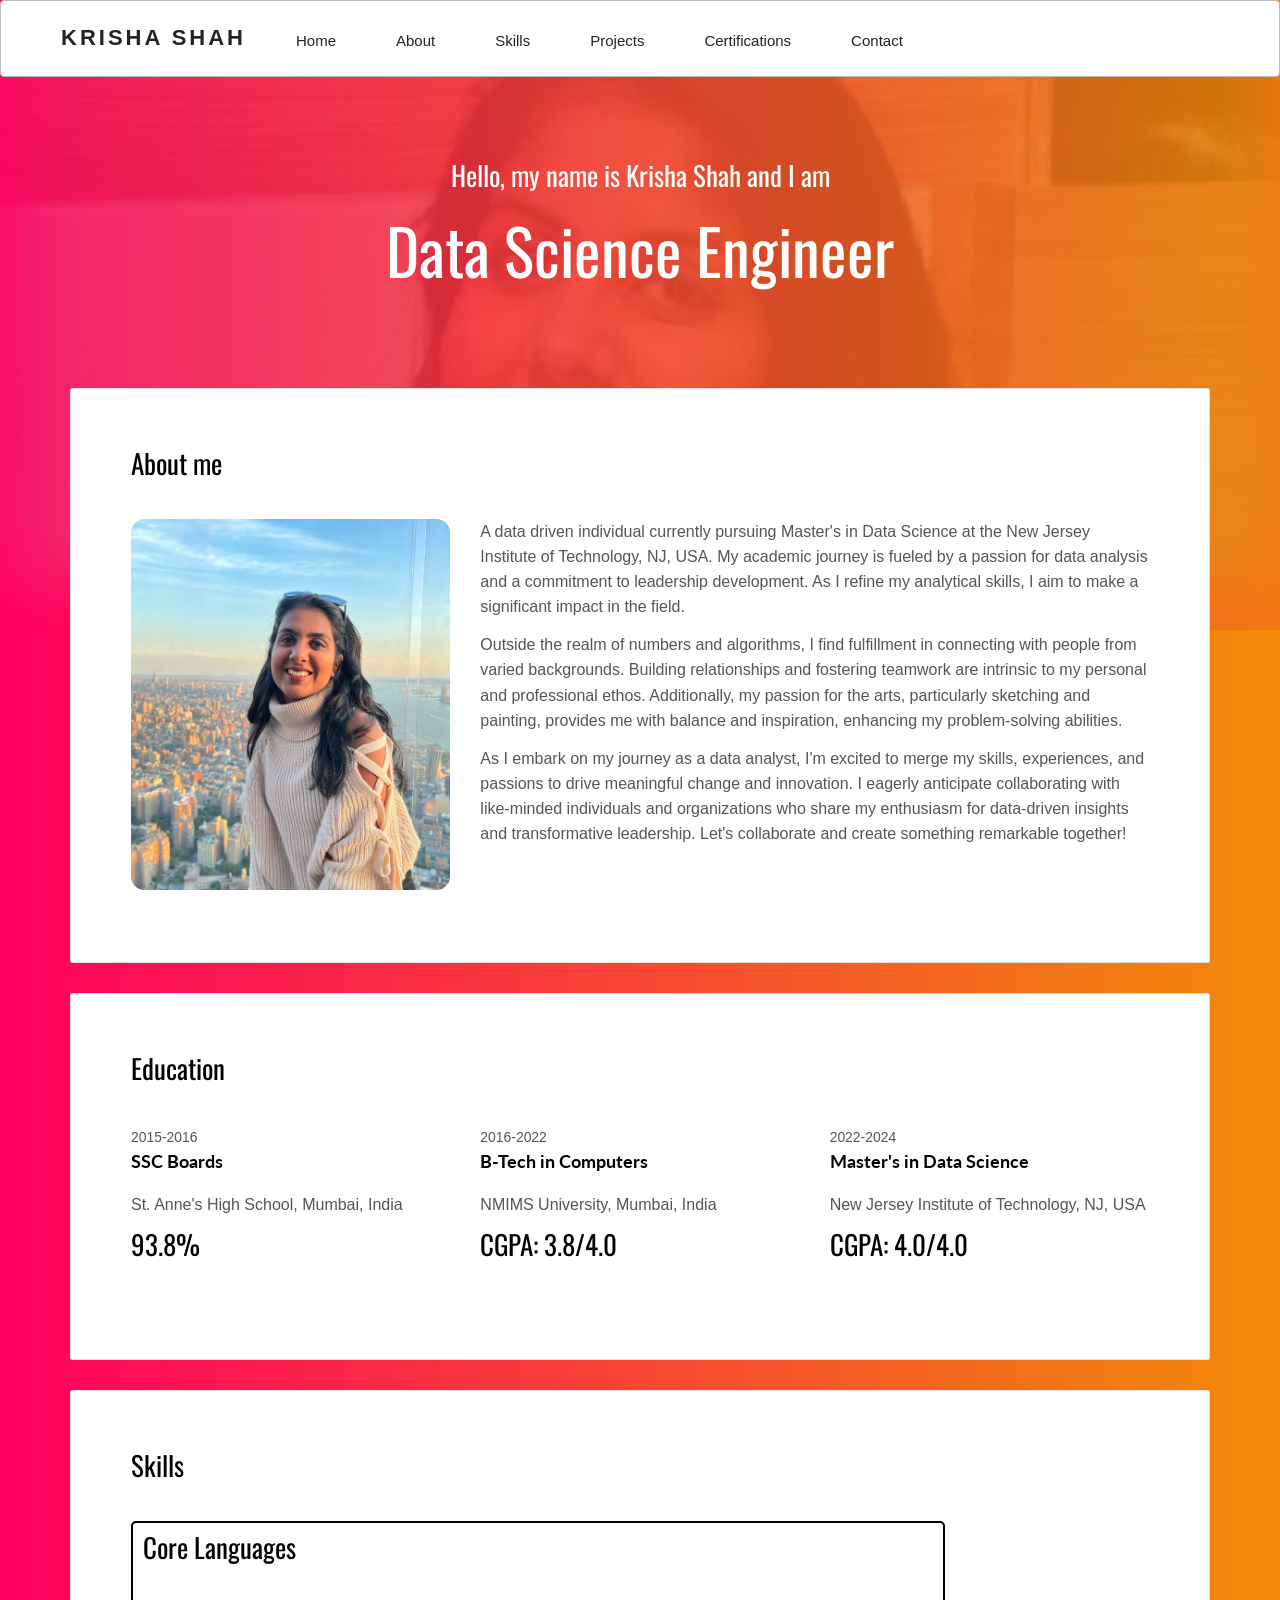
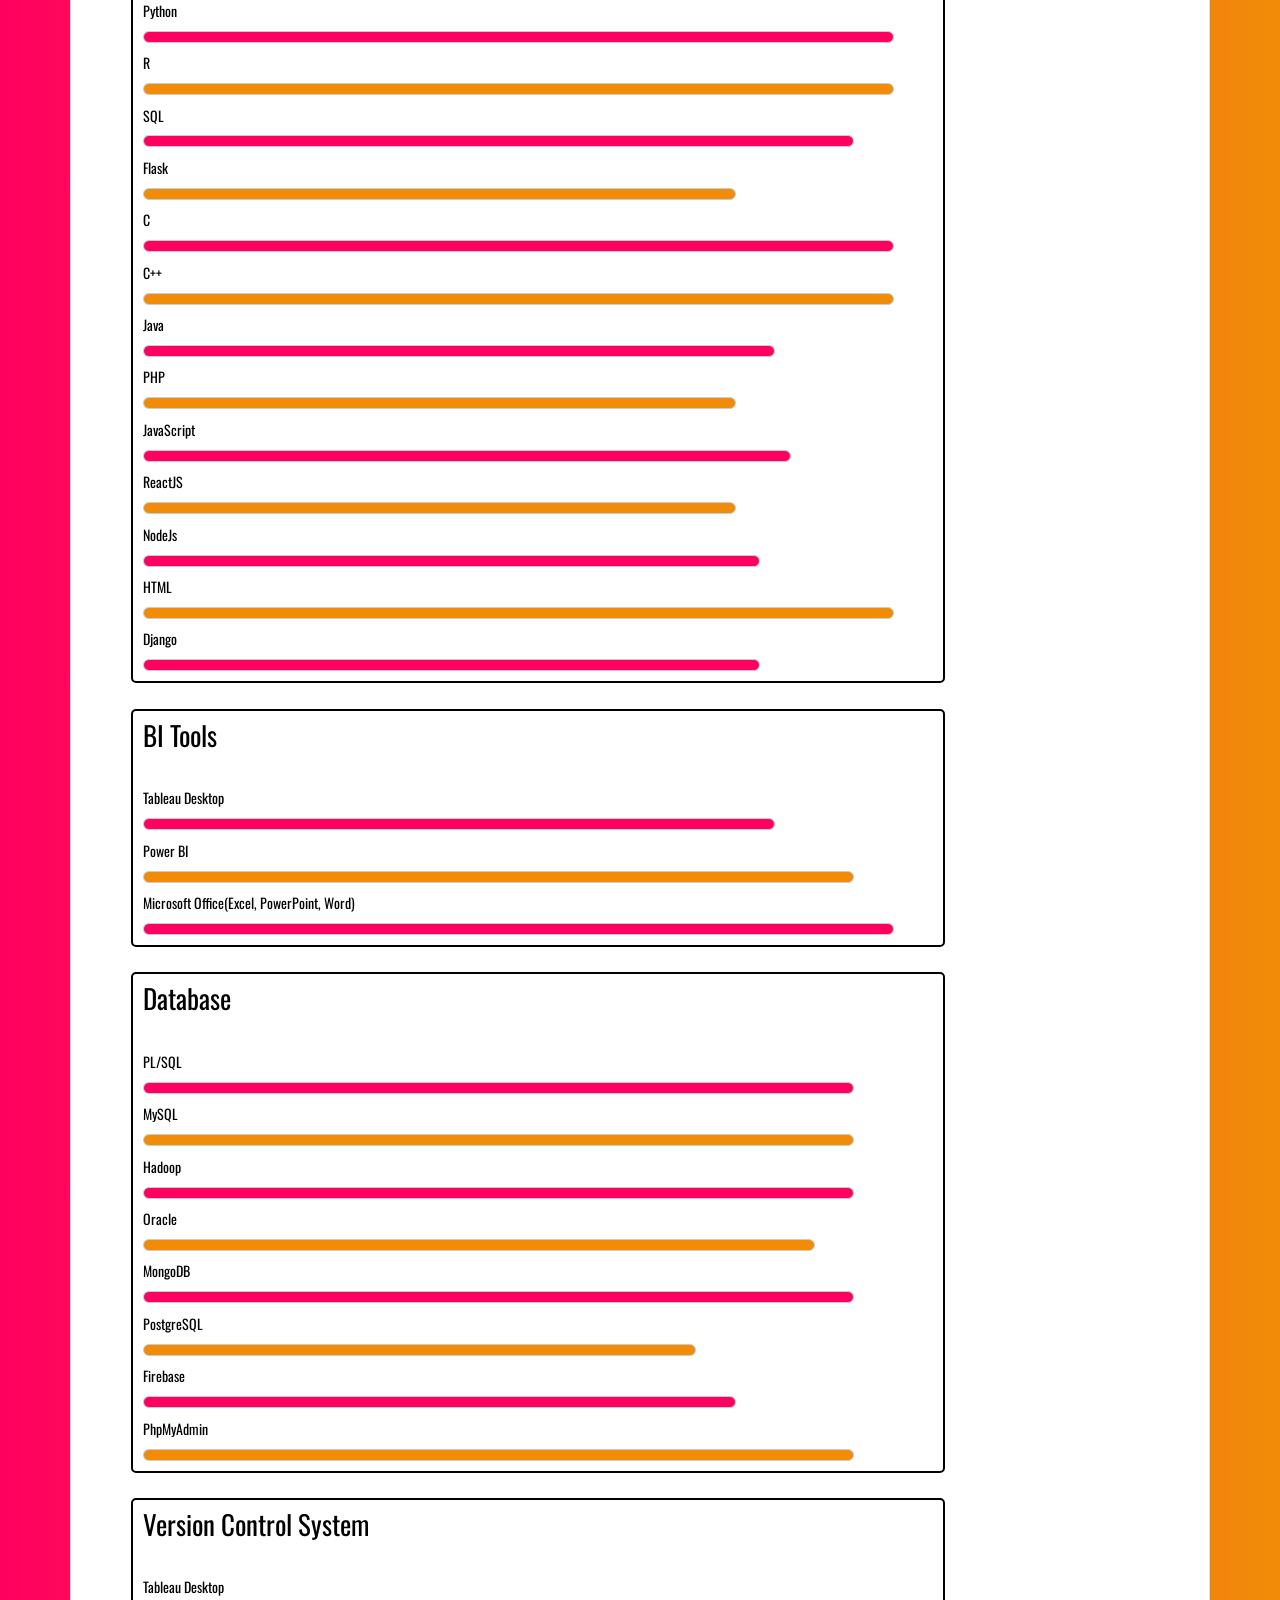
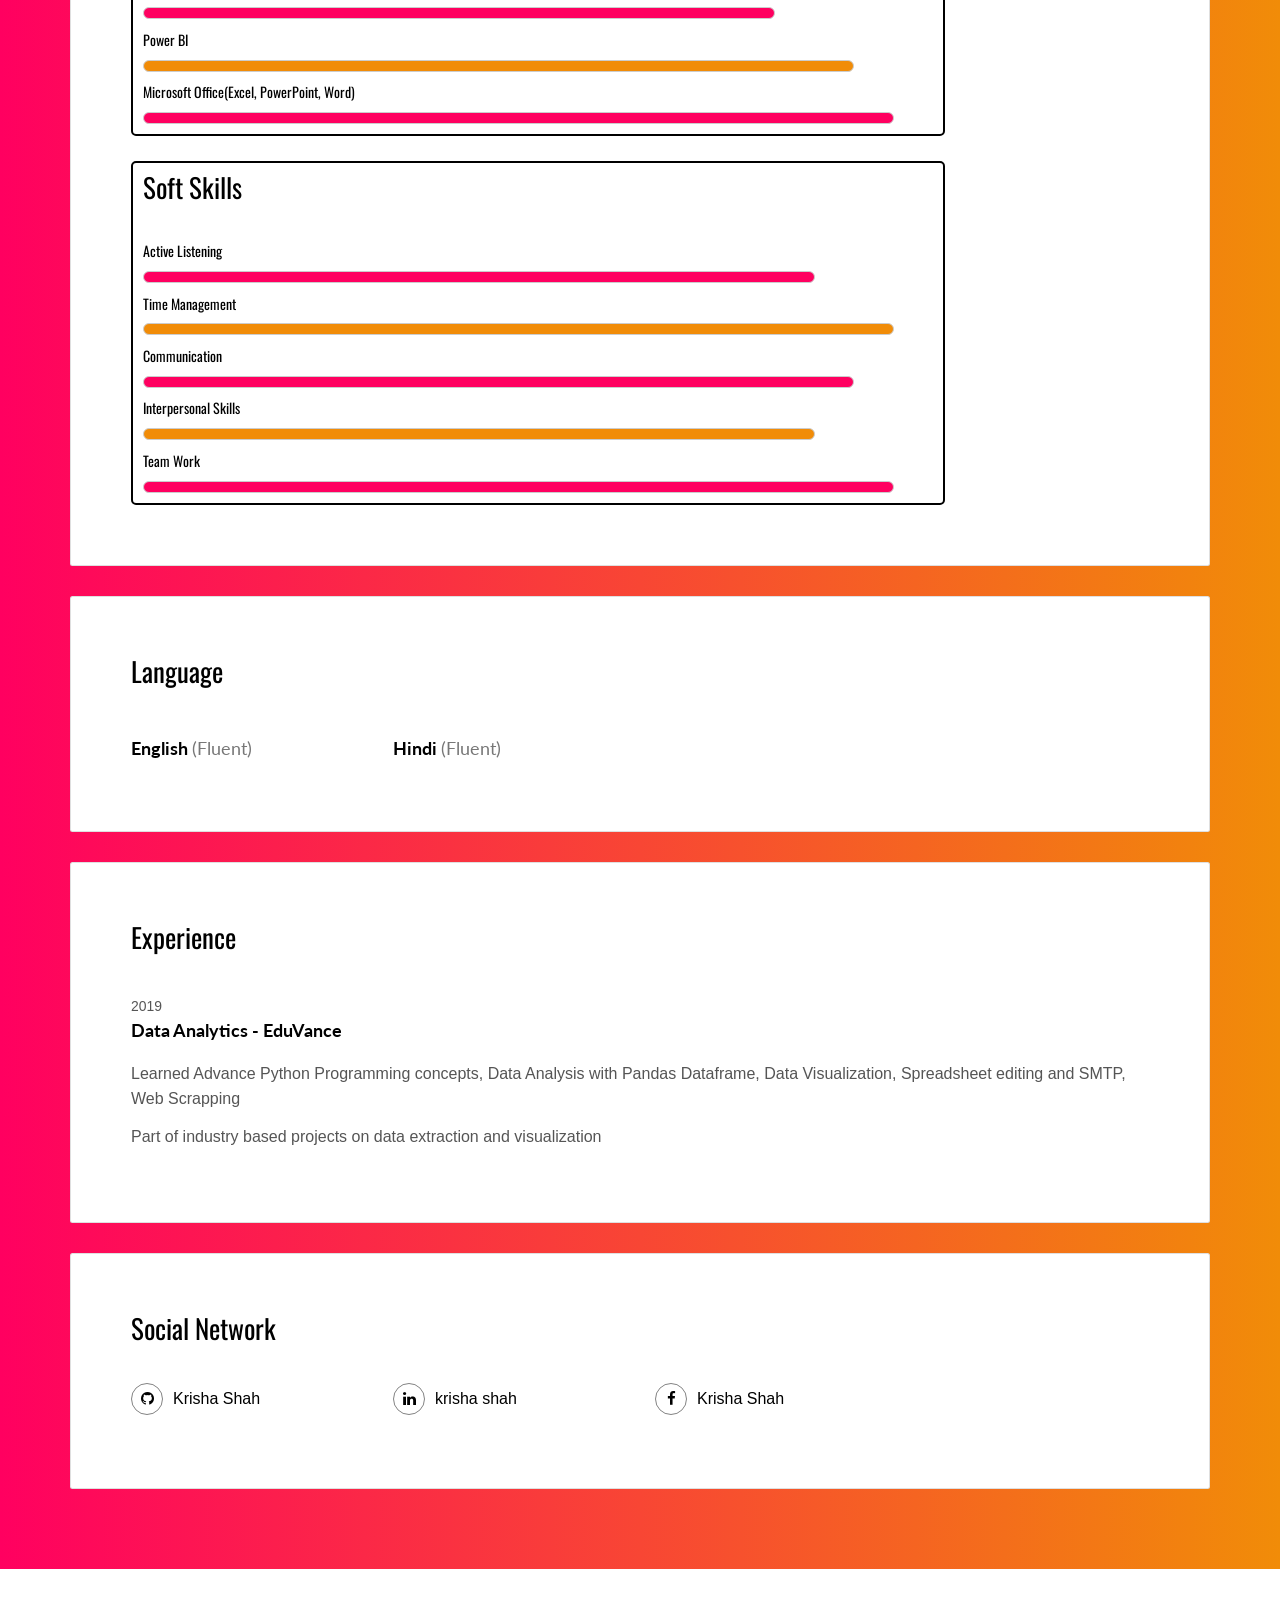
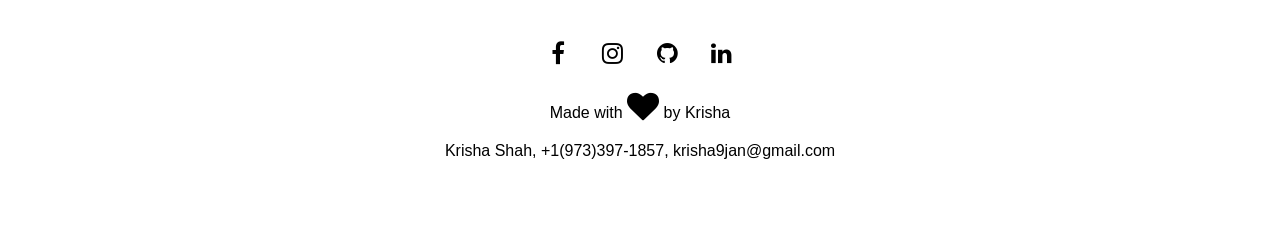
==== commit 2ee2cfb0: "Update index.html" ====
--- a/index.html
+++ b/index.html
@@ -154,6 +154,16 @@
                     <div class="skills node"></div> 
                 </div>
 <br>
+            <div class="skillset">
+                  <h2>BI Tools</h2>    
+                    <h6>Tableau Desktop</h6>
+                    <div class="skills matlab"></div>
+                    <h6>Power BI</h6>
+                    <div class="skills unix"></div>
+                    <h6>Microsoft Office(Excel, PowerPoint, Word)</h6>
+                    <div class="skills tw"></div>  
+                </div>
+<br>
                 <div class="skillset">
                   <h2>Database</h2>  
                     <h6>PL/SQL</h6>
@@ -175,14 +185,13 @@
                 </div>
 <br>
                 <div class="skillset">
-                  <h2>BI Tools</h2>    
+                  <h2>Version Control System</h2>    
                     <h6>Tableau Desktop</h6>
                     <div class="skills matlab"></div>
                     <h6>Power BI</h6>
                     <div class="skills unix"></div>
                     <h6>Microsoft Office(Excel, PowerPoint, Word)</h6>
-                    <div class="skills tw"></div>
-                    
+                    <div class="skills tw"></div>  
                 </div>
 <br>
                 <div class="skillset">
@@ -198,7 +207,6 @@
                     <h6>Team Work</h6>
                     <div class="skills tw"></div>   
                 </div>
-              
           </div>
         </div>
 
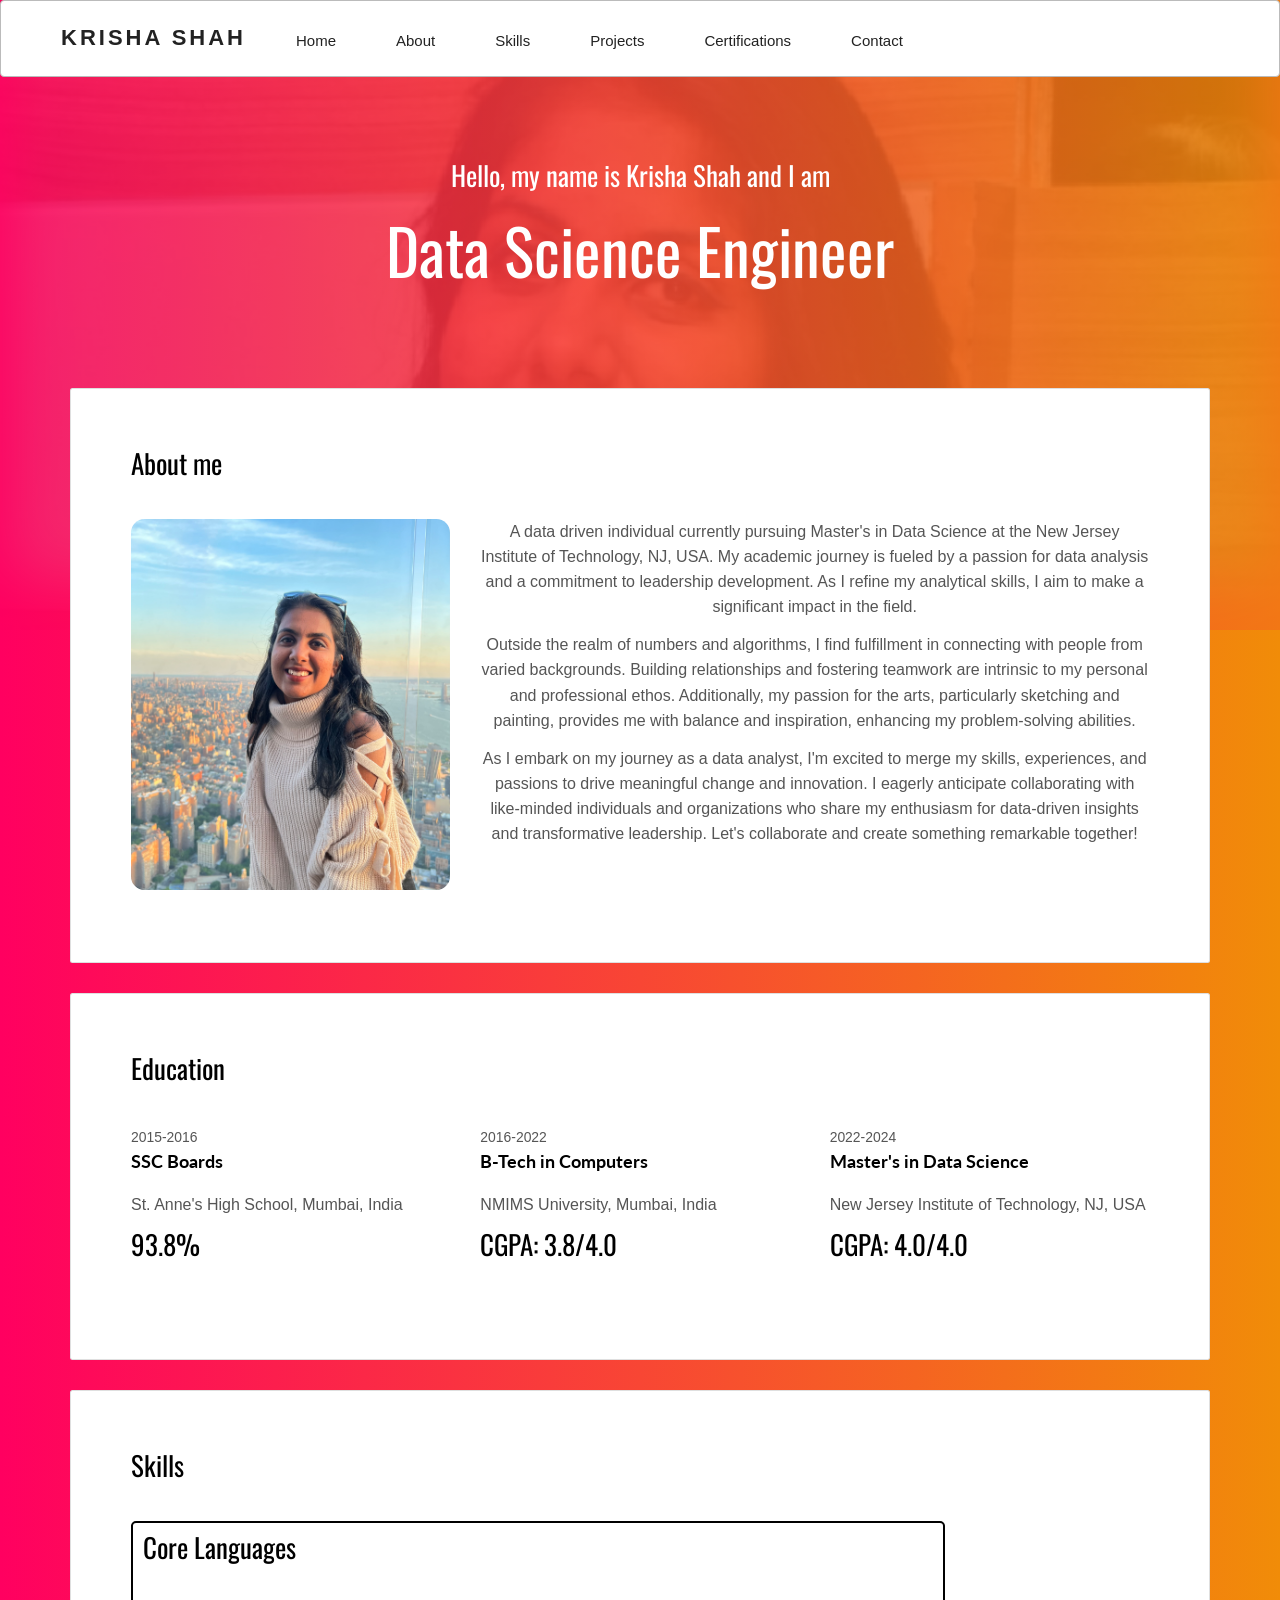
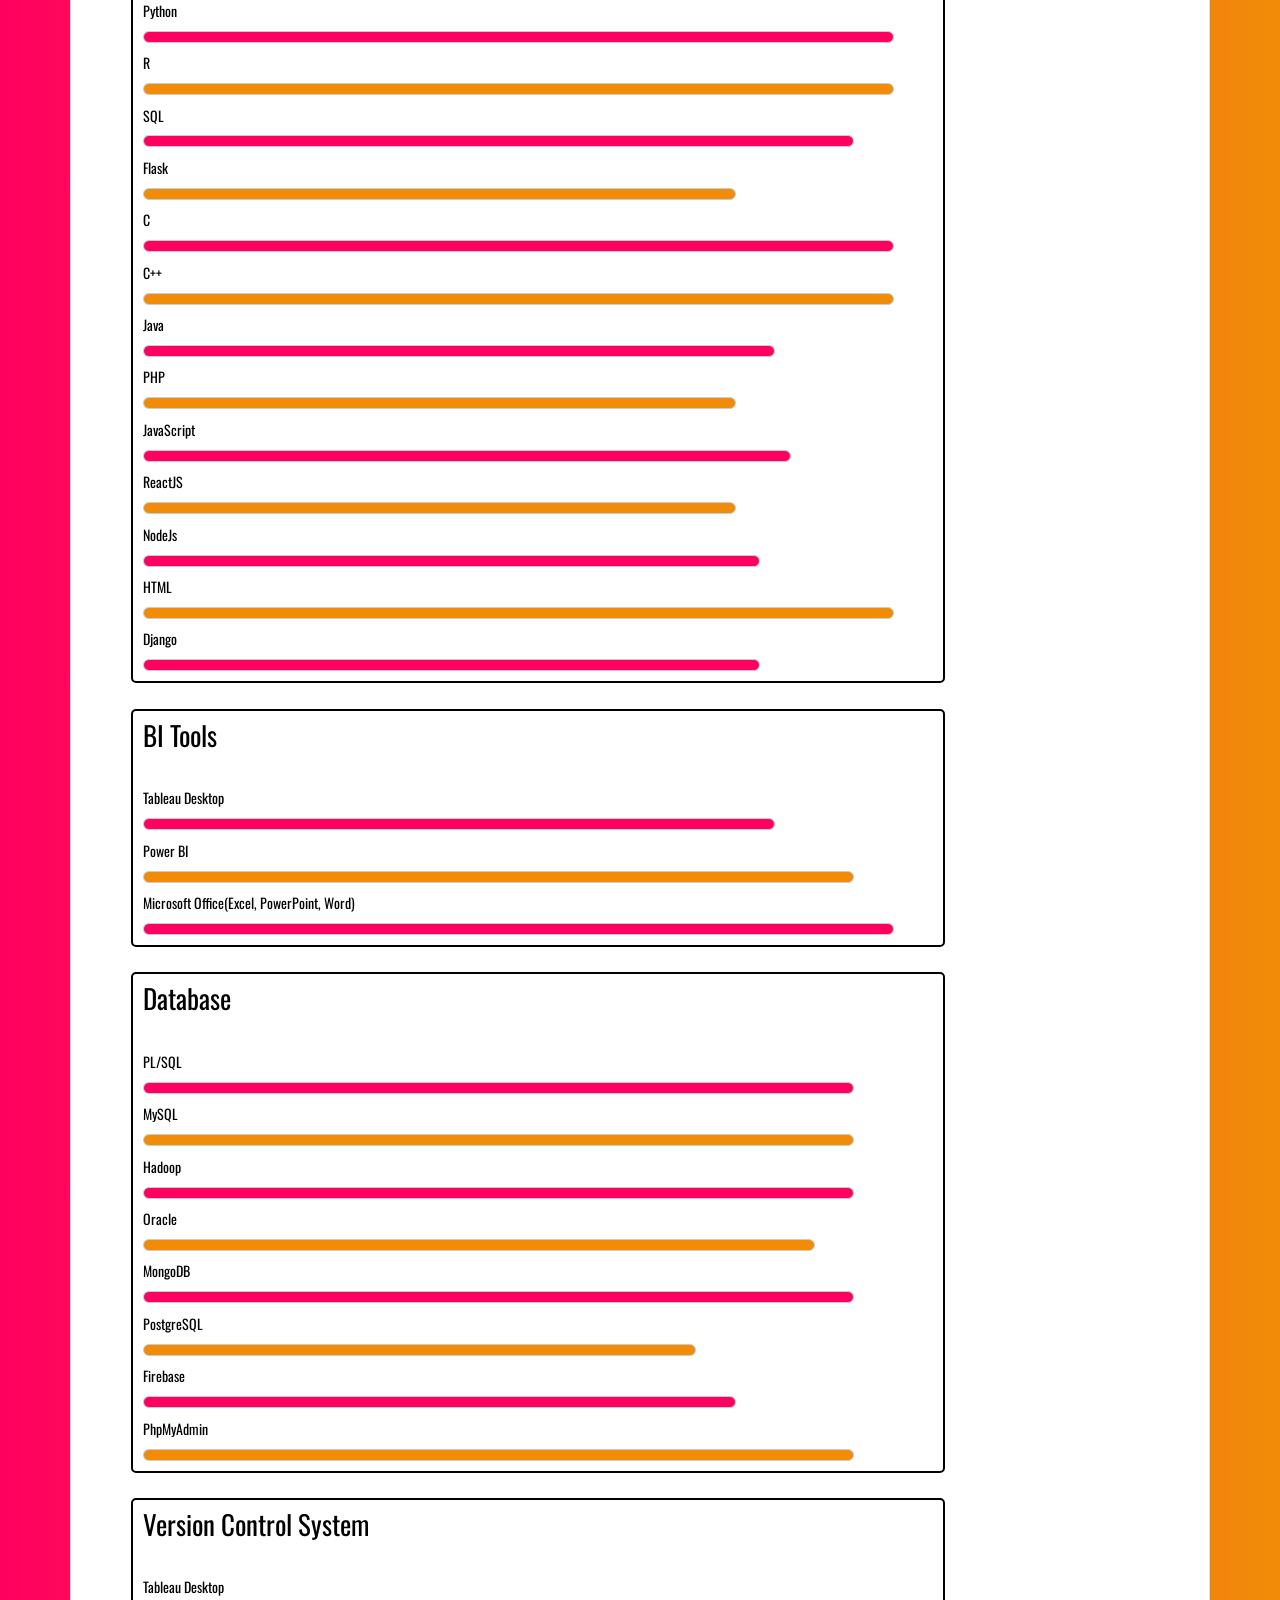
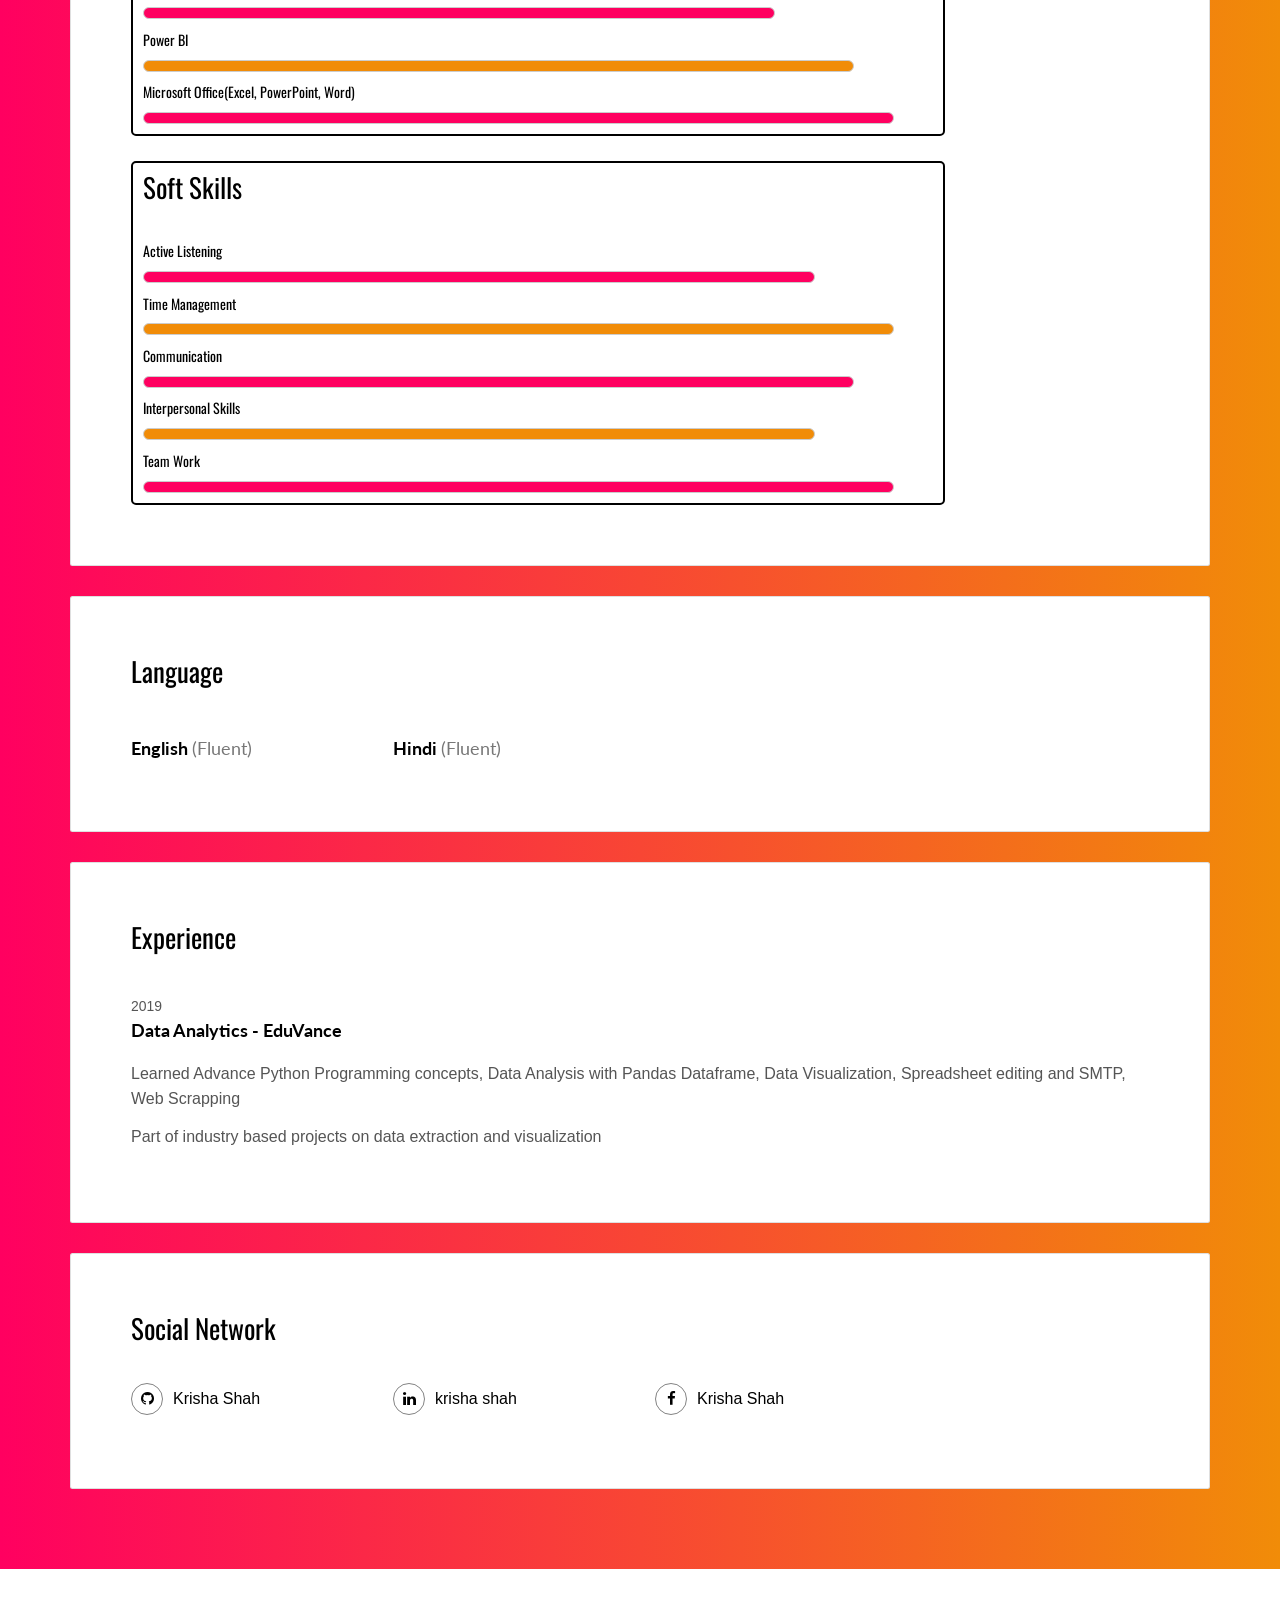
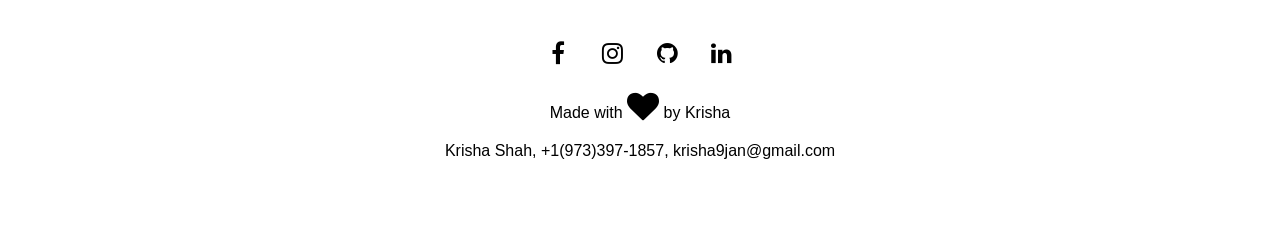
==== commit 7cd80752: "Update index.html" ====
--- a/index.html
+++ b/index.html
@@ -78,9 +78,9 @@
               </div>
               <div class="col-md-8">
 
-              <p>A data driven individual currently pursuing Master's in Data Science at the New Jersey Institute of Technology, NJ, USA. My academic journey is fueled by a passion for data analysis and a commitment to leadership development. As I refine my analytical skills, I aim to make a significant impact in the field.</p>
-              <p>Outside the realm of numbers and algorithms, I find fulfillment in connecting with people from varied backgrounds. Building relationships and fostering teamwork are intrinsic to my personal and professional ethos. Additionally, my passion for the arts, particularly sketching and painting, provides me with balance and inspiration, enhancing my problem-solving abilities.</p>
-              <p>As I embark on my journey as a data analyst, I'm excited to merge my skills, experiences, and passions to drive meaningful change and innovation. I eagerly anticipate collaborating with like-minded individuals and organizations who share my enthusiasm for data-driven insights and transformative leadership. Let's collaborate and create something remarkable together!</p>
+              <p style="text-align: center;">A data driven individual currently pursuing Master's in Data Science at the New Jersey Institute of Technology, NJ, USA. My academic journey is fueled by a passion for data analysis and a commitment to leadership development. As I refine my analytical skills, I aim to make a significant impact in the field.</p>
+              <p style="text-align: center;">Outside the realm of numbers and algorithms, I find fulfillment in connecting with people from varied backgrounds. Building relationships and fostering teamwork are intrinsic to my personal and professional ethos. Additionally, my passion for the arts, particularly sketching and painting, provides me with balance and inspiration, enhancing my problem-solving abilities.</p>
+              <p style="text-align: center;">As I embark on my journey as a data analyst, I'm excited to merge my skills, experiences, and passions to drive meaningful change and innovation. I eagerly anticipate collaborating with like-minded individuals and organizations who share my enthusiasm for data-driven insights and transformative leadership. Let's collaborate and create something remarkable together!</p>
               </div>
             </div>
           </div>
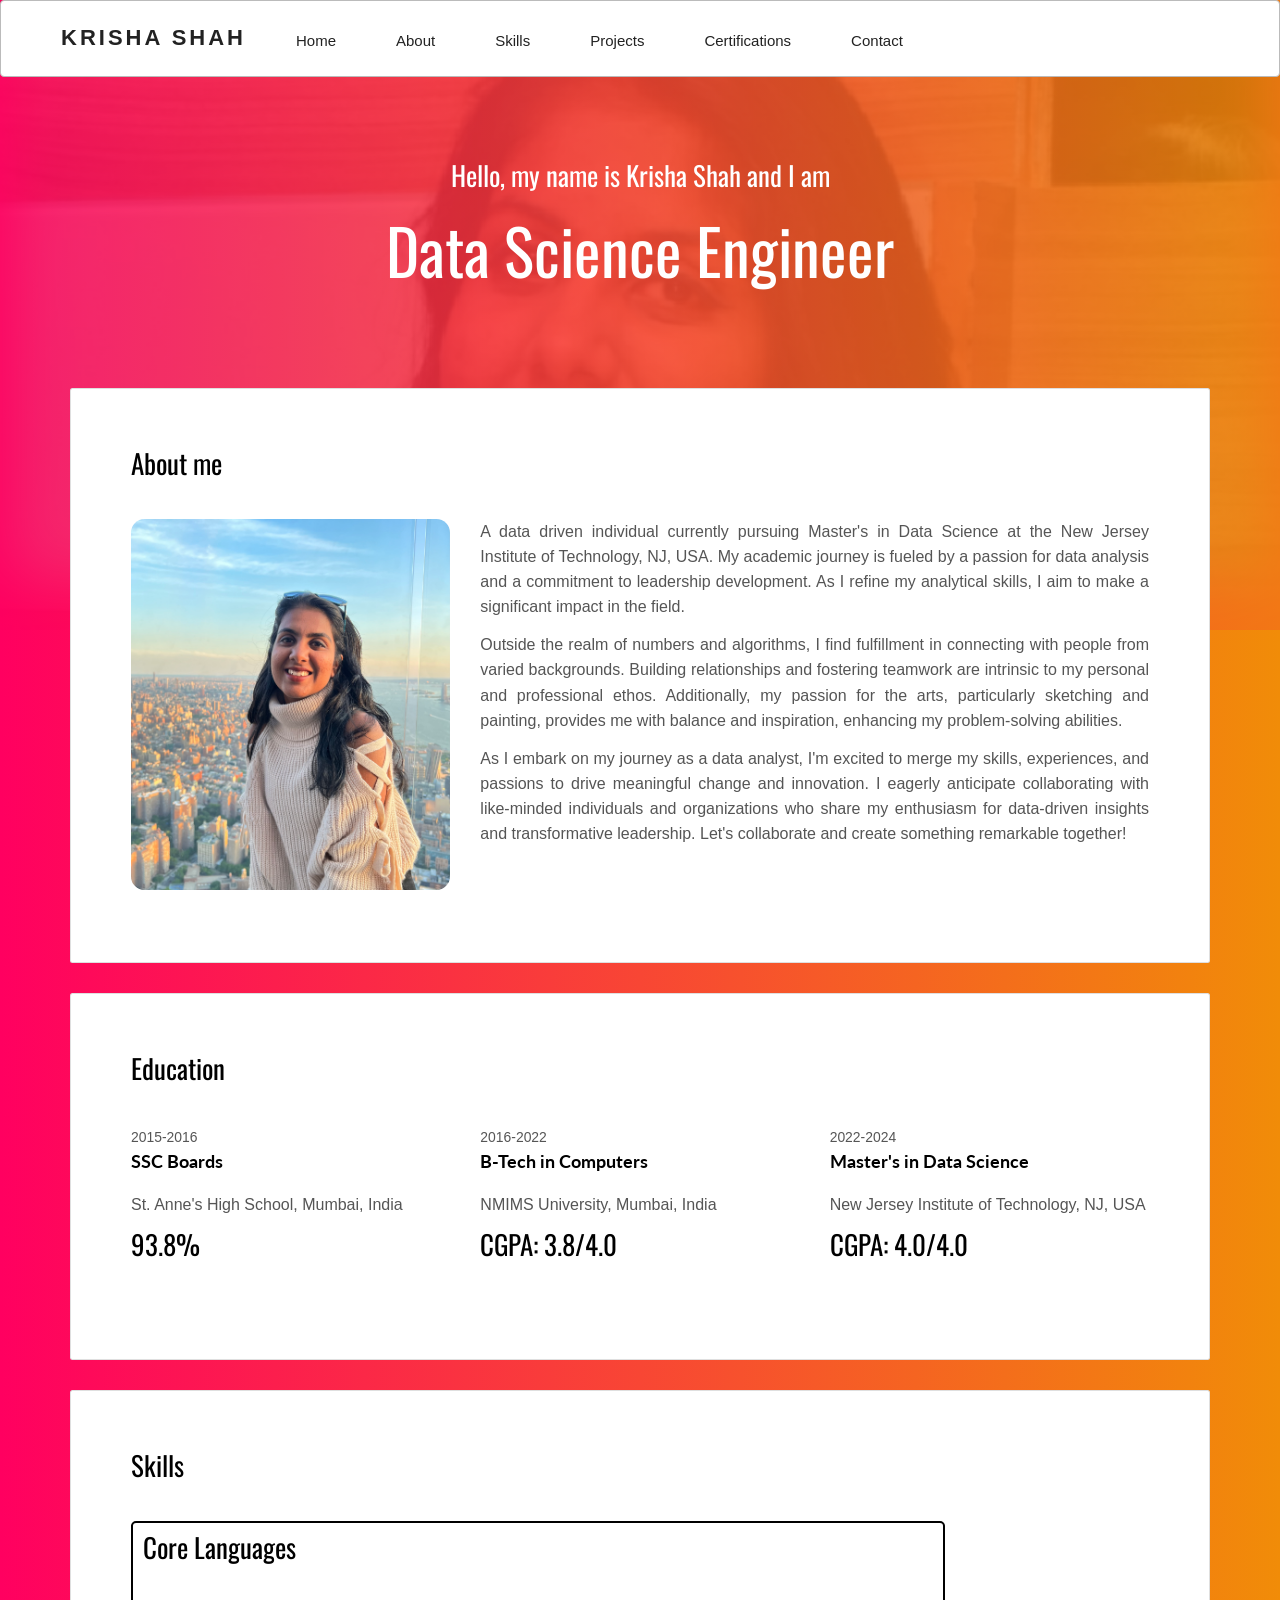
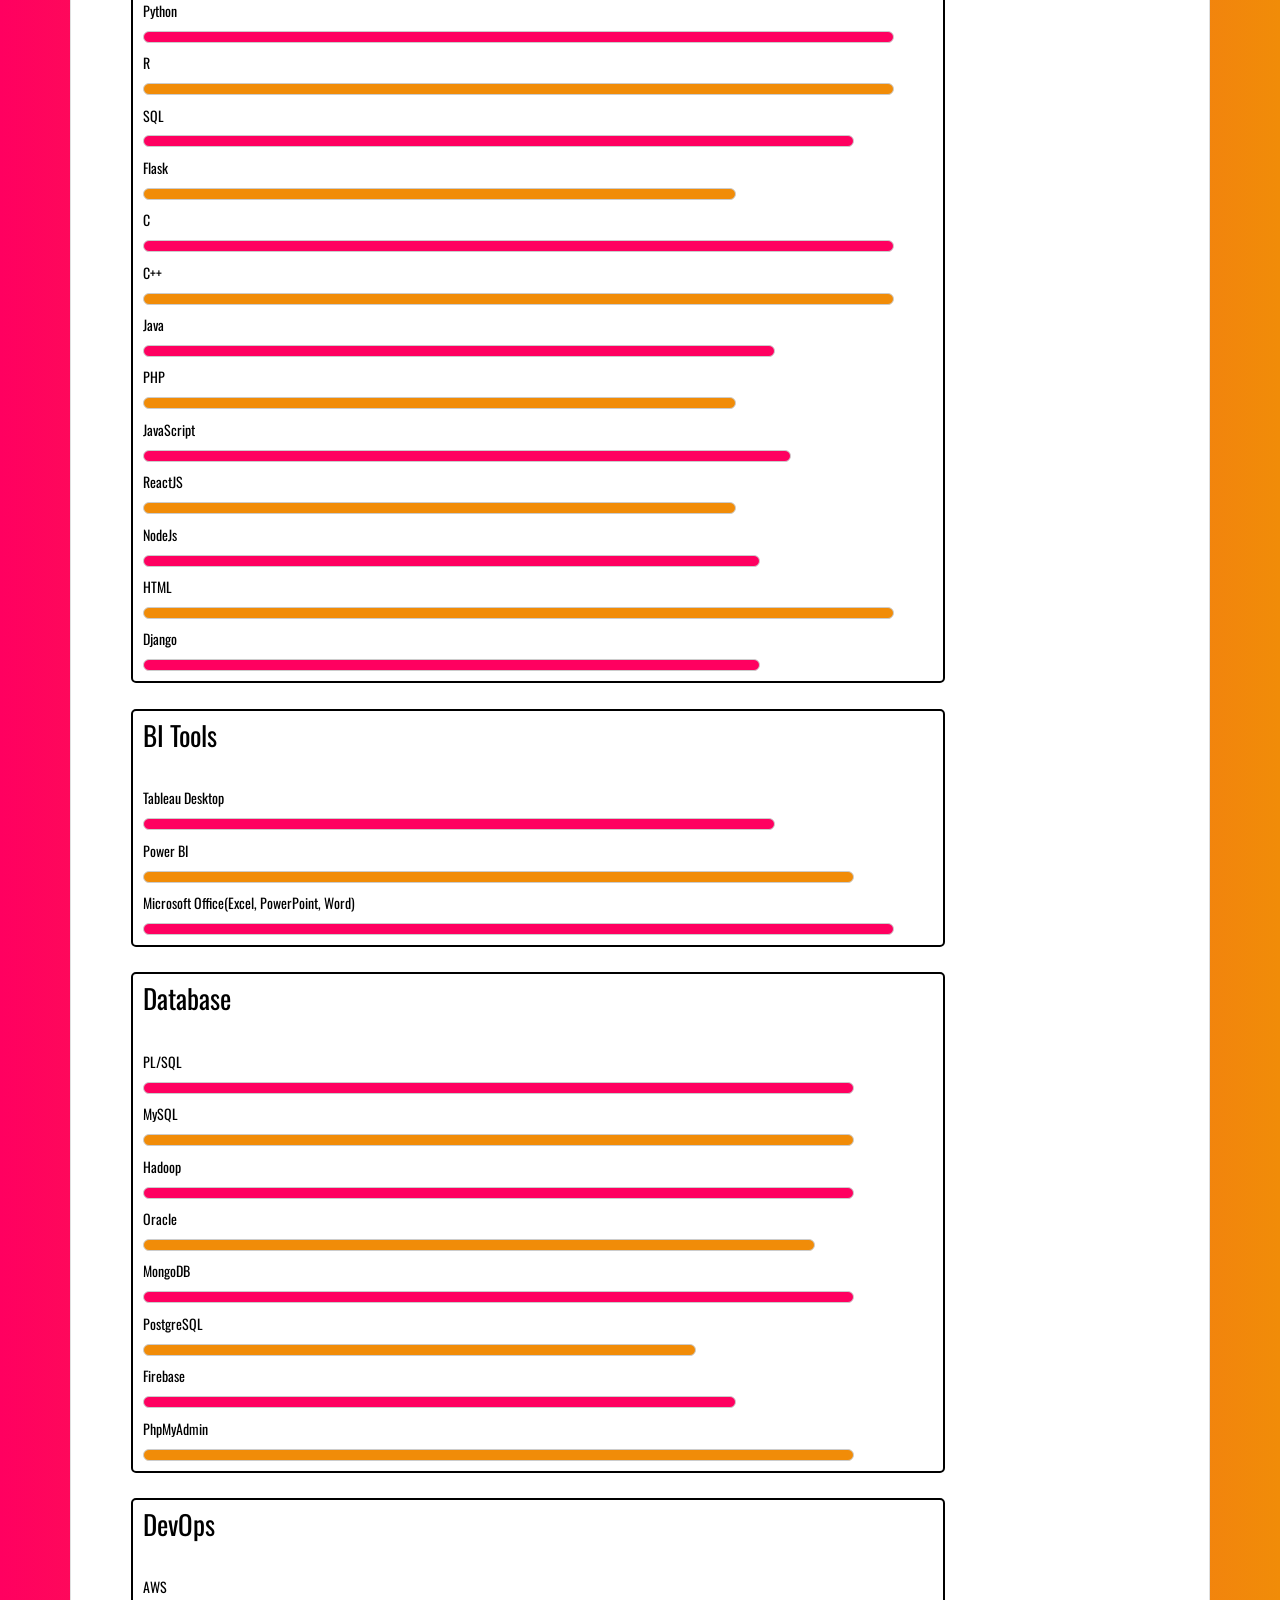
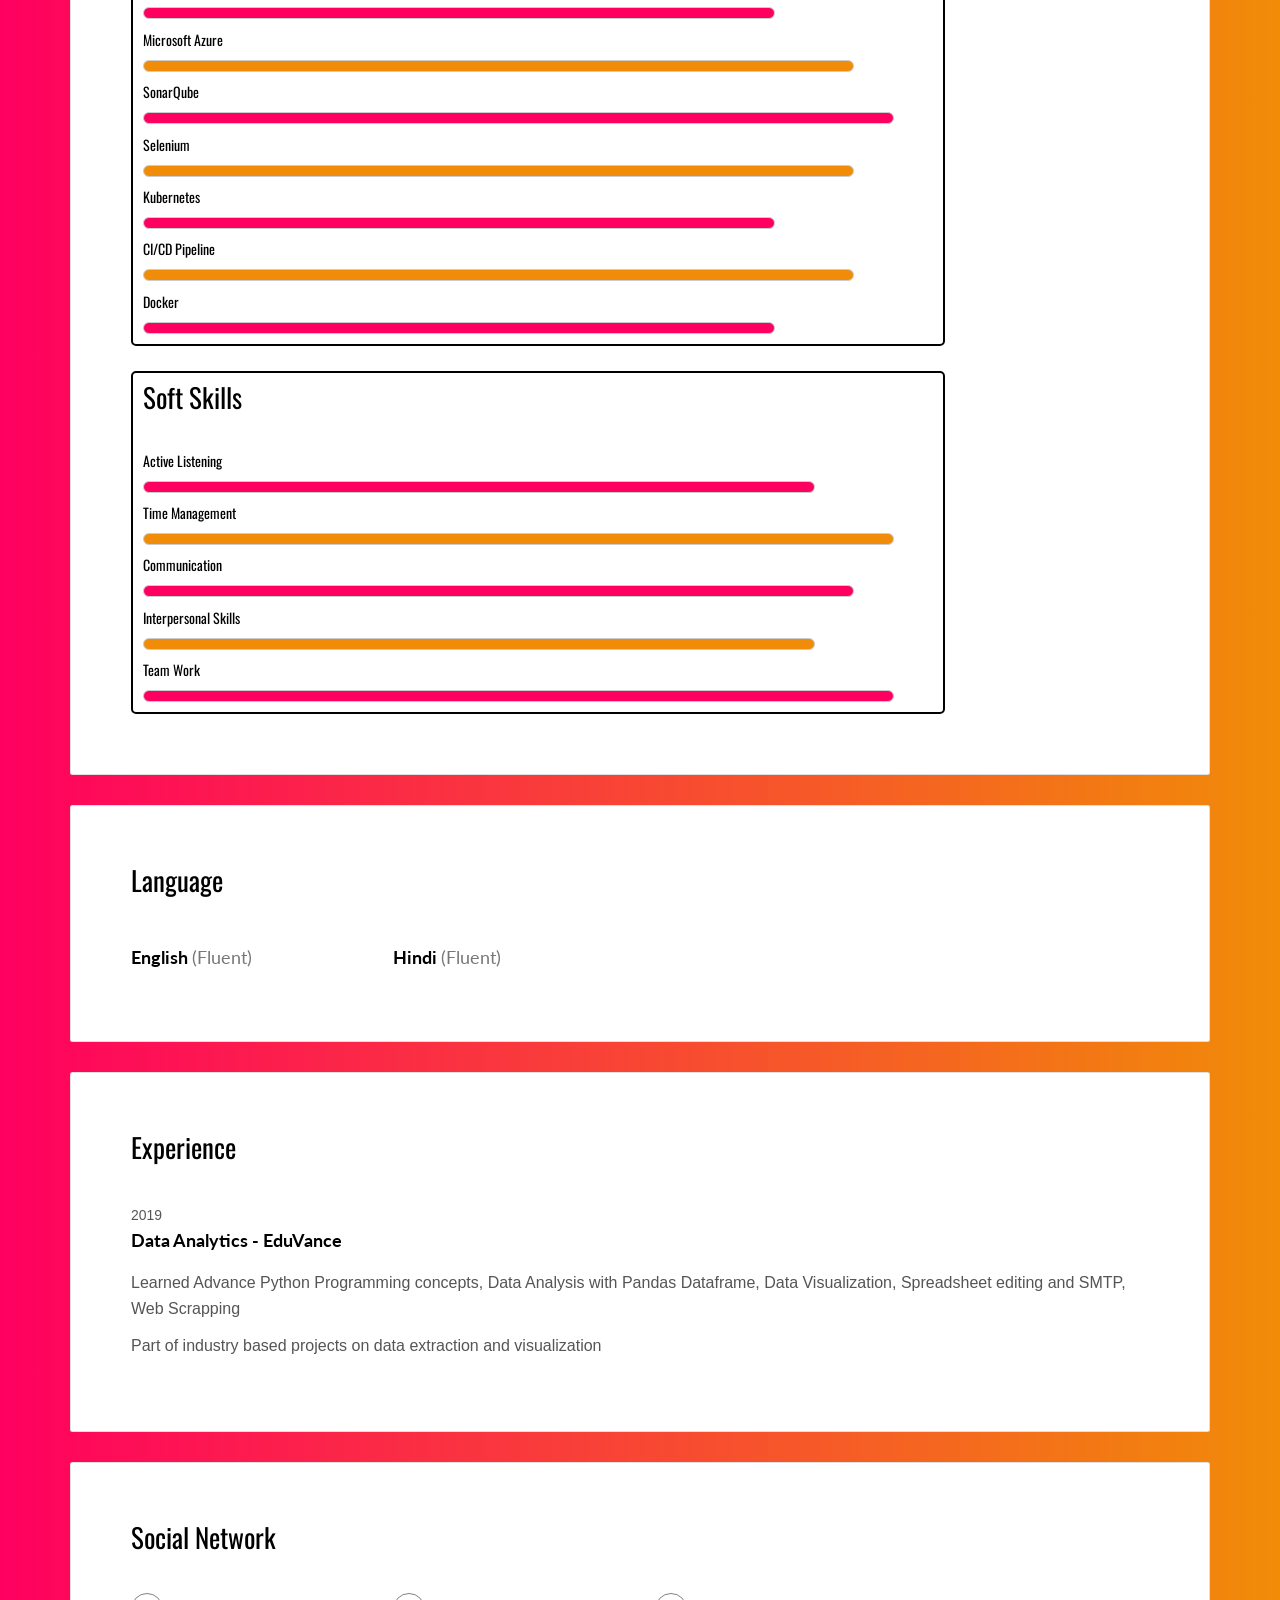
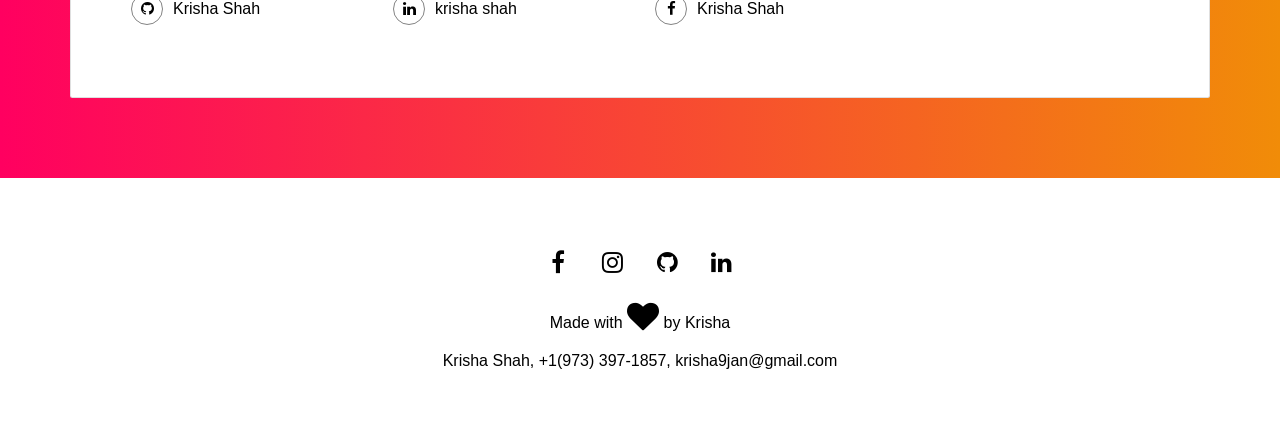
==== commit c01c5296: "Update index.html" ====
--- a/index.html
+++ b/index.html
@@ -78,9 +78,9 @@
               </div>
               <div class="col-md-8">
 
-              <p style="text-align: center;">A data driven individual currently pursuing Master's in Data Science at the New Jersey Institute of Technology, NJ, USA. My academic journey is fueled by a passion for data analysis and a commitment to leadership development. As I refine my analytical skills, I aim to make a significant impact in the field.</p>
-              <p style="text-align: center;">Outside the realm of numbers and algorithms, I find fulfillment in connecting with people from varied backgrounds. Building relationships and fostering teamwork are intrinsic to my personal and professional ethos. Additionally, my passion for the arts, particularly sketching and painting, provides me with balance and inspiration, enhancing my problem-solving abilities.</p>
-              <p style="text-align: center;">As I embark on my journey as a data analyst, I'm excited to merge my skills, experiences, and passions to drive meaningful change and innovation. I eagerly anticipate collaborating with like-minded individuals and organizations who share my enthusiasm for data-driven insights and transformative leadership. Let's collaborate and create something remarkable together!</p>
+              <p style="text-align: justify;">A data driven individual currently pursuing Master's in Data Science at the New Jersey Institute of Technology, NJ, USA. My academic journey is fueled by a passion for data analysis and a commitment to leadership development. As I refine my analytical skills, I aim to make a significant impact in the field.</p>
+              <p style="text-align: justify;">Outside the realm of numbers and algorithms, I find fulfillment in connecting with people from varied backgrounds. Building relationships and fostering teamwork are intrinsic to my personal and professional ethos. Additionally, my passion for the arts, particularly sketching and painting, provides me with balance and inspiration, enhancing my problem-solving abilities.</p>
+              <p style="text-align: justify;">As I embark on my journey as a data analyst, I'm excited to merge my skills, experiences, and passions to drive meaningful change and innovation. I eagerly anticipate collaborating with like-minded individuals and organizations who share my enthusiasm for data-driven insights and transformative leadership. Let's collaborate and create something remarkable together!</p>
               </div>
             </div>
           </div>
@@ -185,13 +185,21 @@
                 </div>
 <br>
                 <div class="skillset">
-                  <h2>Version Control System</h2>    
-                    <h6>Tableau Desktop</h6>
+                  <h2>DevOps</h2>    
+                    <h6>AWS</h6>
                     <div class="skills matlab"></div>
-                    <h6>Power BI</h6>
+                    <h6>Microsoft Azure</h6>
                     <div class="skills unix"></div>
-                    <h6>Microsoft Office(Excel, PowerPoint, Word)</h6>
+                    <h6>SonarQube</h6>
                     <div class="skills tw"></div>  
+                    <h6>Selenium</h6>
+                    <div class="skills unix"></div>
+                    <h6>Kubernetes</h6>
+                    <div class="skills matlab"></div>
+                    <h6>CI/CD Pipeline</h6>
+                    <div class="skills unix"></div>
+                    <h6>Docker</h6>
+                    <div class="skills matlab"></div>
                 </div>
 <br>
                 <div class="skillset">
@@ -293,7 +301,7 @@
             <span class="fa fa-heart fa-2x animated pulse"></span> by Krisha
           </p>
           <p class="copyright">
-            Krisha Shah, +1(973)397-1857, krisha9jan@gmail.com
+            Krisha Shah, +1(973) 397-1857, krisha9jan@gmail.com
           </p>
   </div>
 </section>
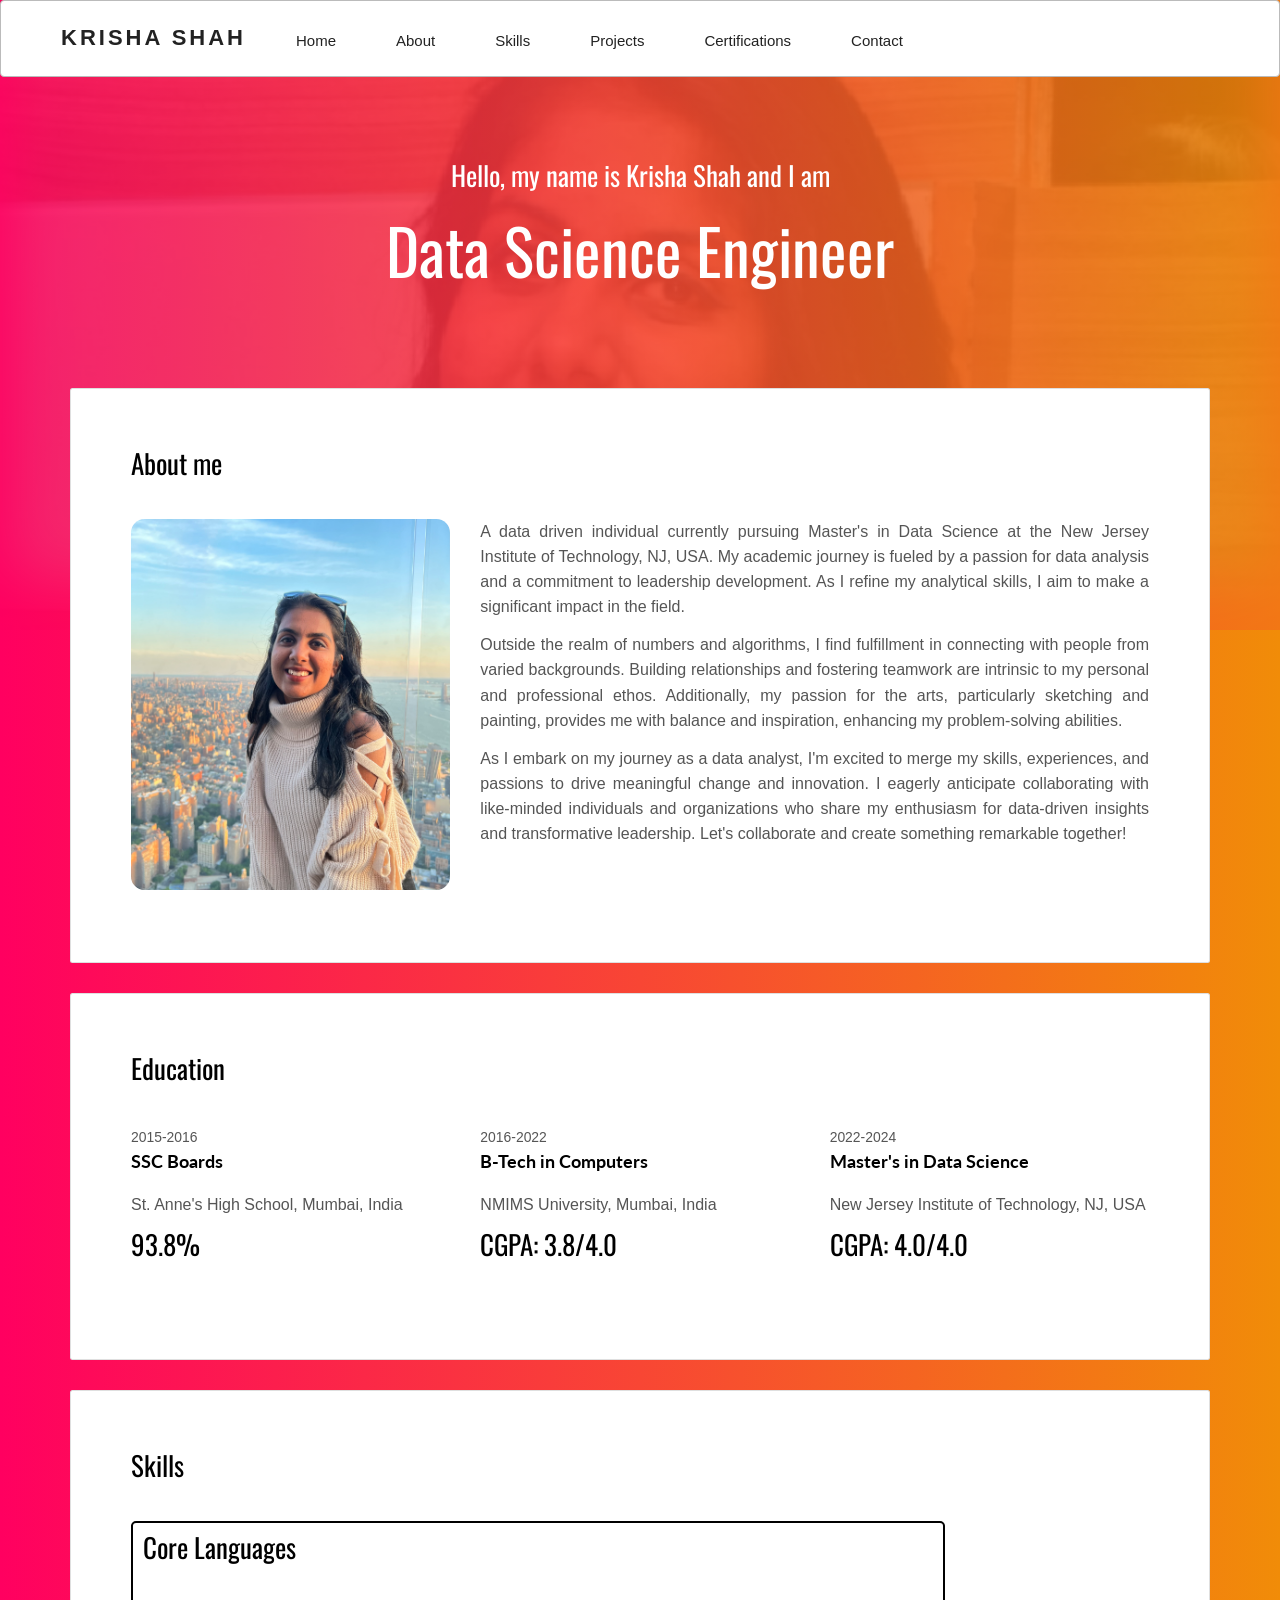
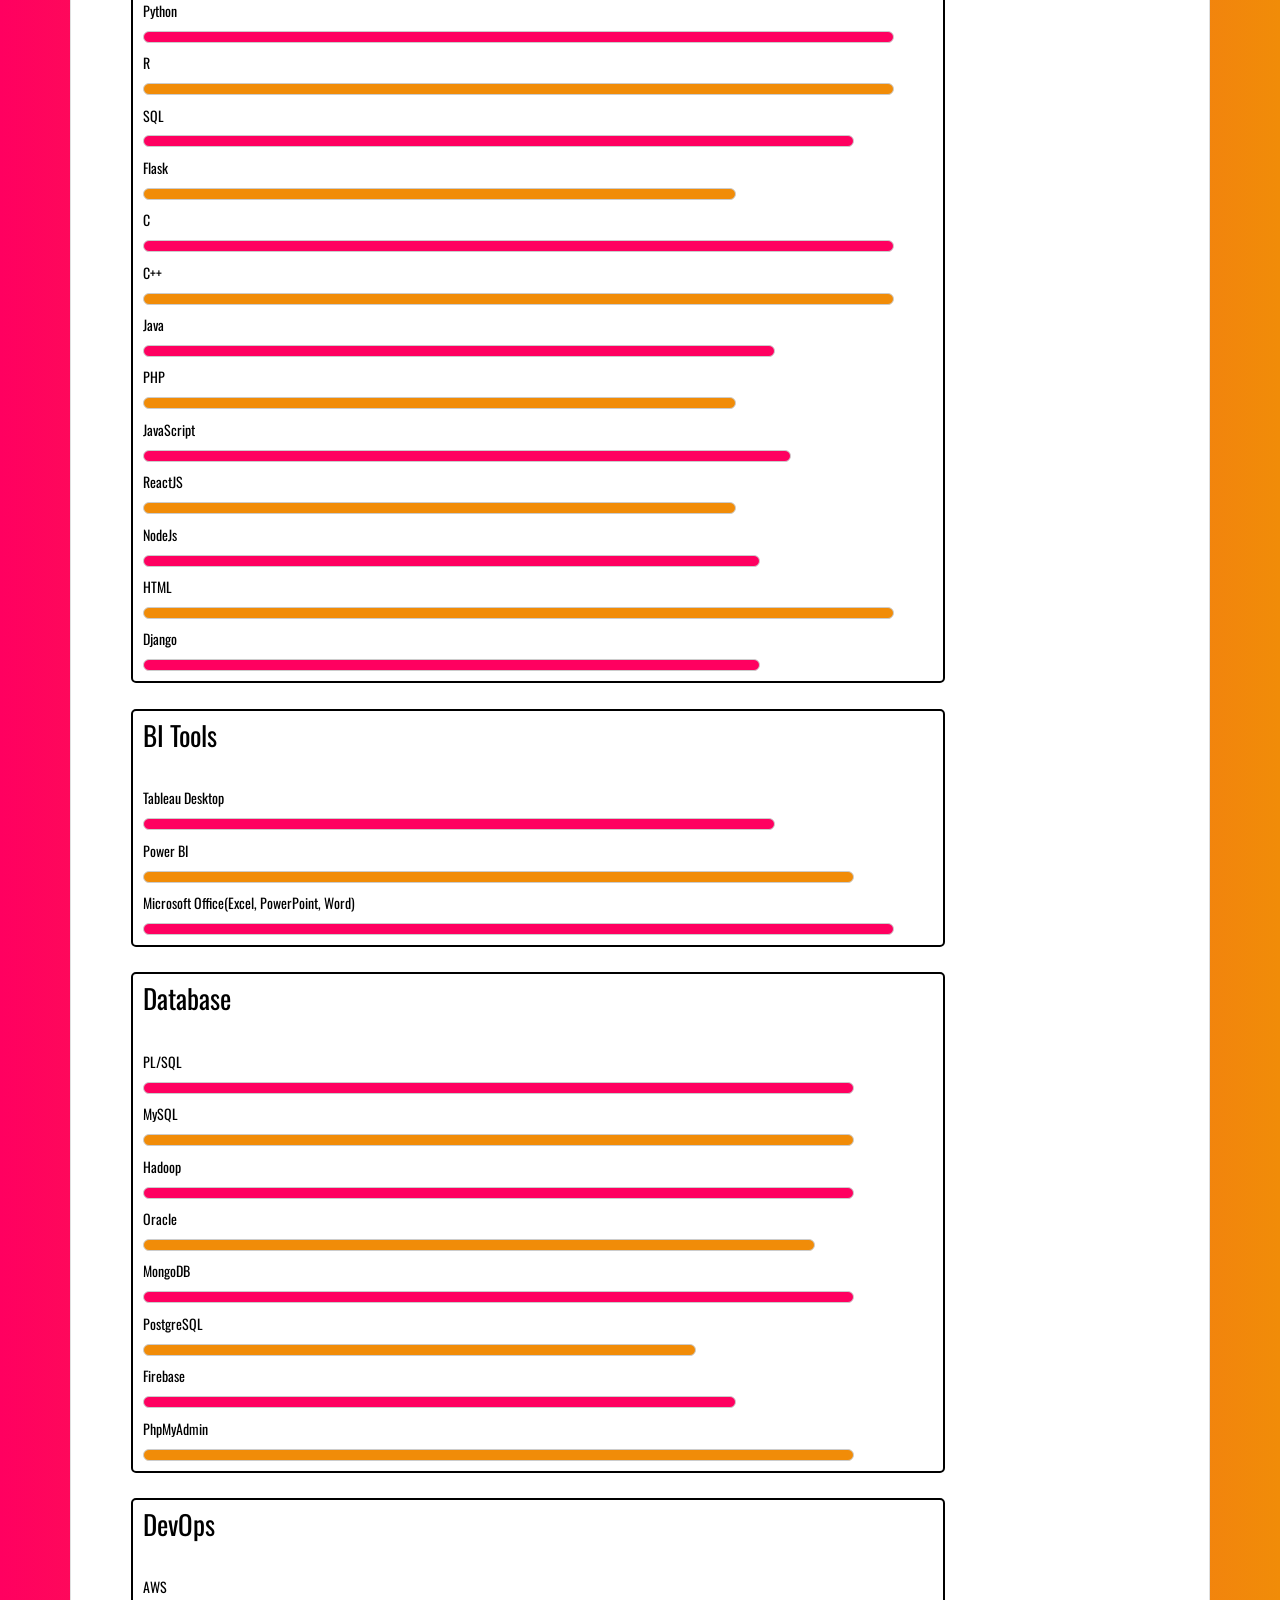
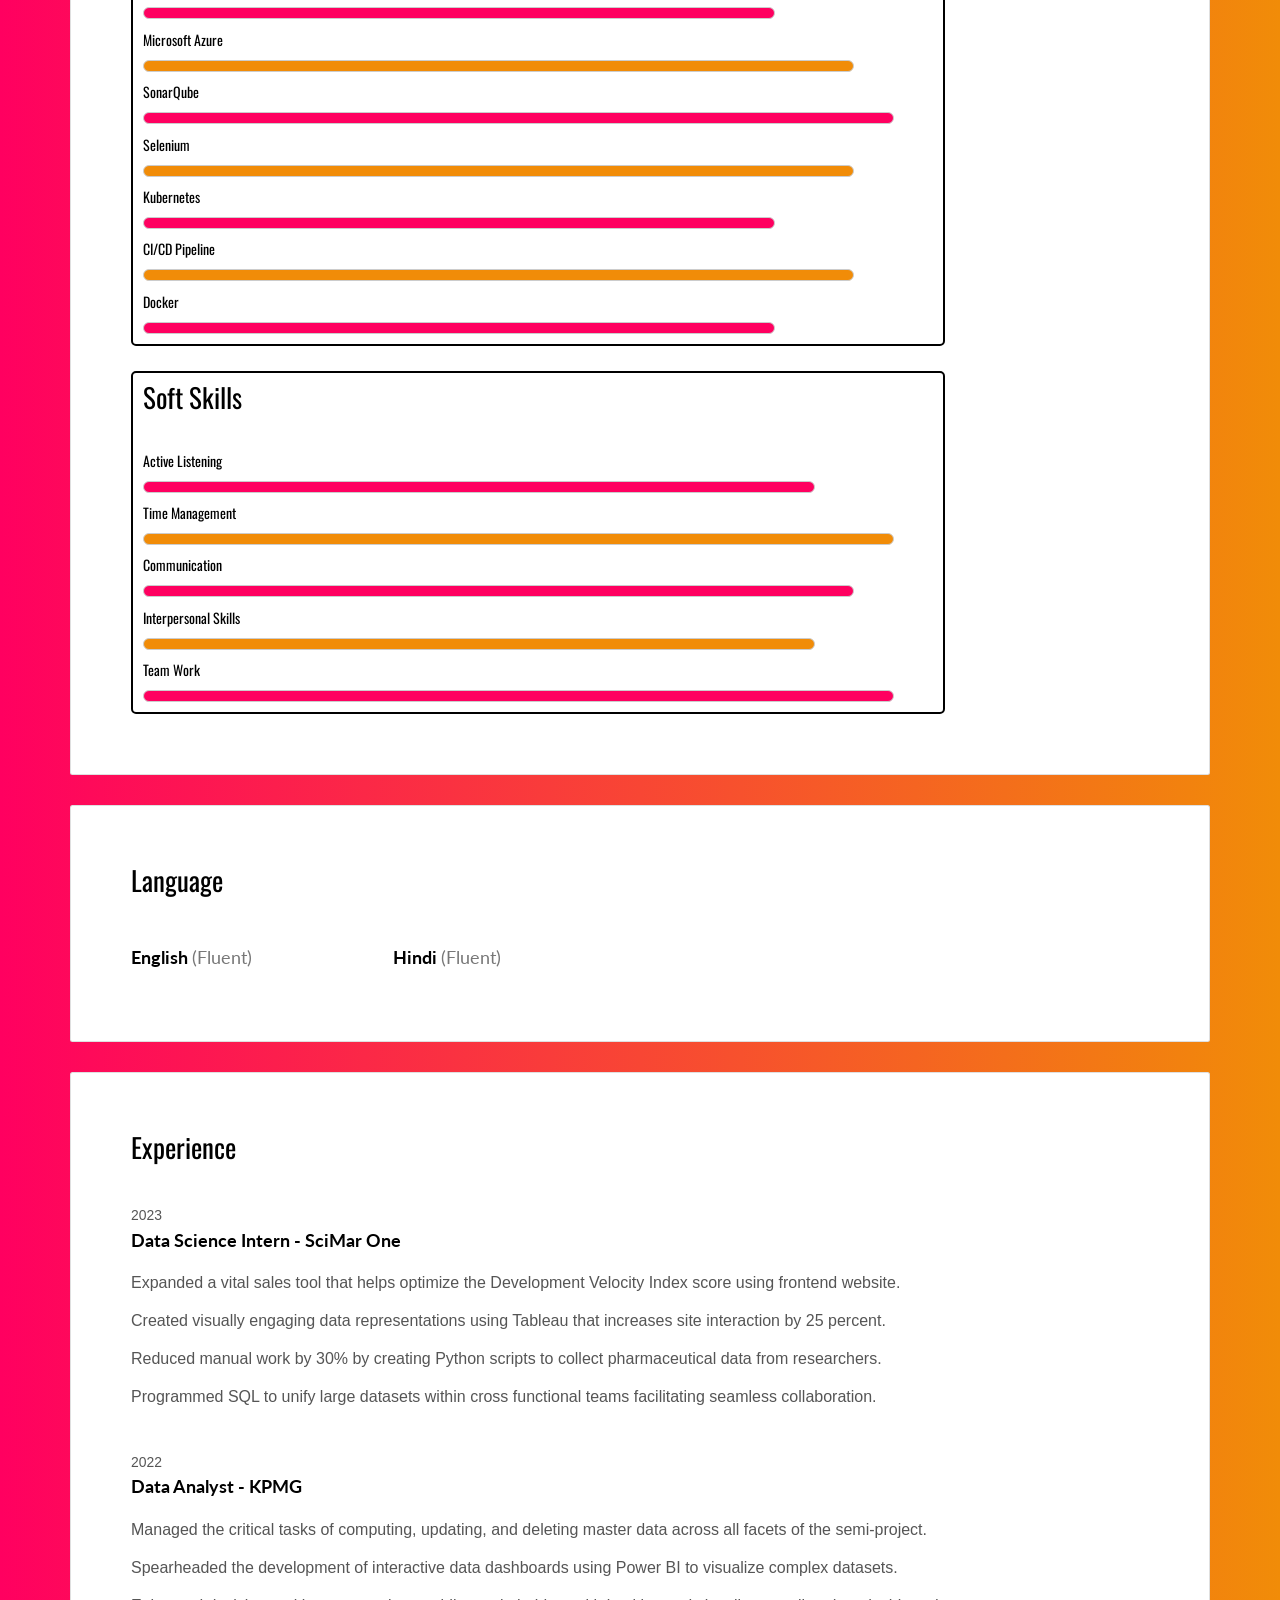
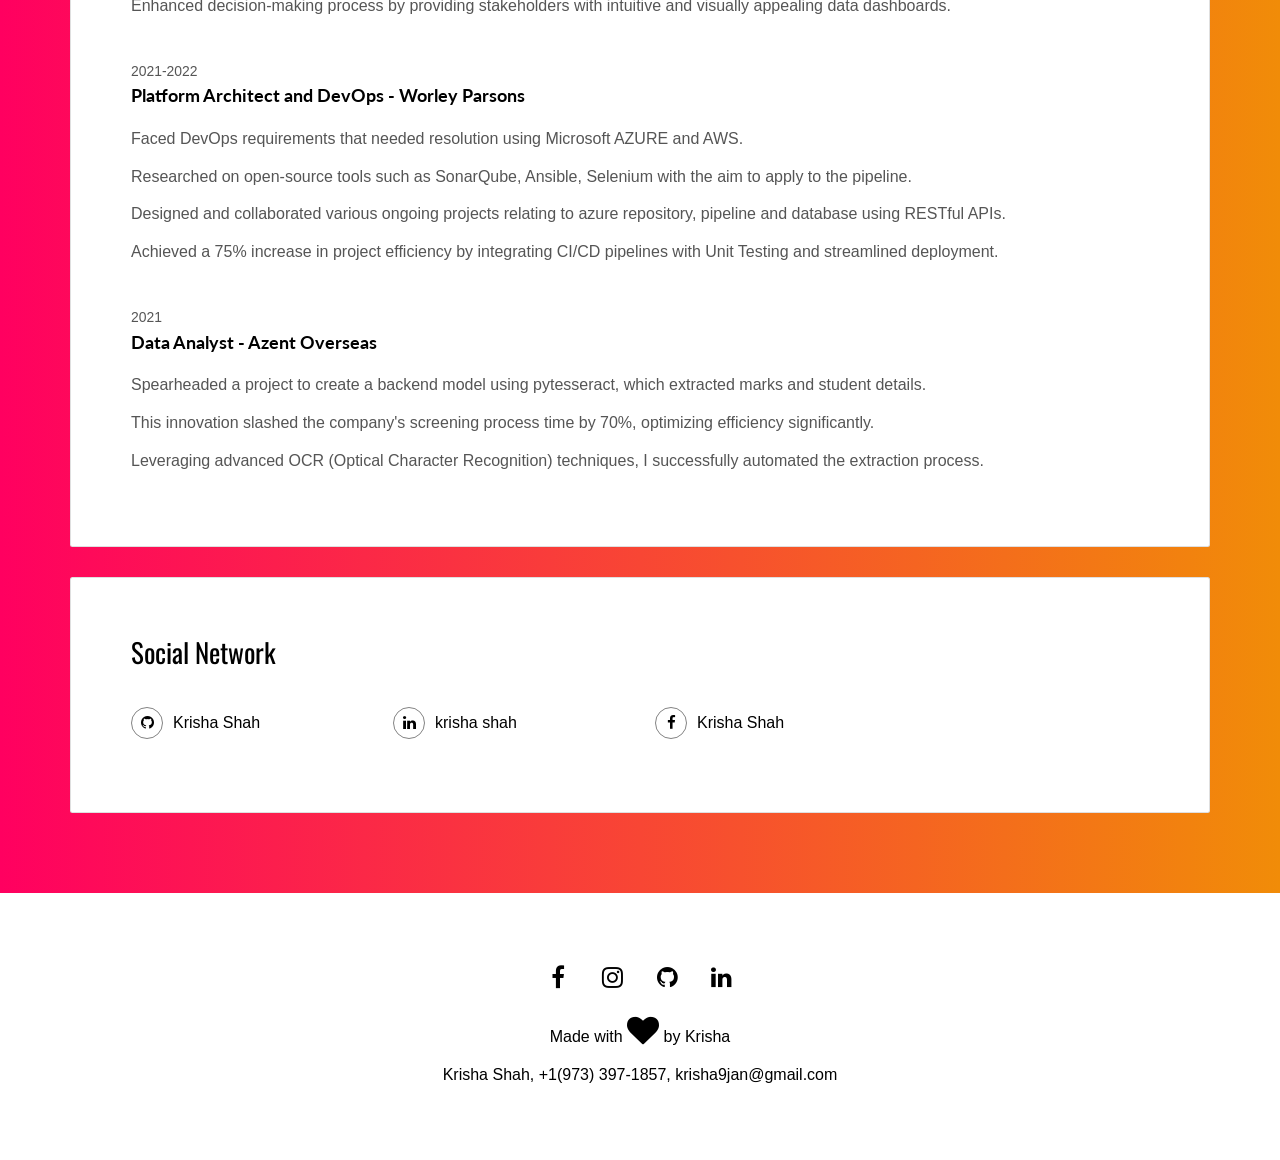
==== commit 031ecebf: "Update index.html" ====
--- a/index.html
+++ b/index.html
@@ -239,15 +239,41 @@
         <div class="card">
           <div class="card-block">
             <h2>Experience</h2>
-            <div class="work-experience">
-              <small class="date">2019</small>
-              <h3 class="h5 date-title">Data Analytics - EduVance</h3>
-              
-
-              <p>Learned Advance Python Programming concepts, Data Analysis with Pandas Dataframe, Data Visualization, Spreadsheet editing and SMTP, Web Scrapping</p>
-              <p>Part of industry based projects on data extraction and visualization</p>
-            </div>
-
+            
+              <div class="work-experience">
+              <small class="date">2023</small>
+              <h3 class="h5 date-title">Data Science Intern - SciMar One</h3>
+              <p>Expanded a vital sales tool that helps optimize the Development Velocity Index score using frontend website.</p>
+              <p>Created visually engaging data representations using Tableau that increases site interaction by 25 percent.</p>
+              <p>Reduced manual work by 30% by creating Python scripts to collect pharmaceutical data from researchers.</p>
+              <p>Programmed SQL to unify large datasets within cross functional teams facilitating seamless collaboration.</p>
+              </div>
+            
+              <div class="work-experience">
+              <small class="date">2022</small>
+              <h3 class="h5 date-title">Data Analyst - KPMG</h3>             
+              <p>Managed the critical tasks of computing, updating, and deleting master data across all facets of the semi-project.</p>
+              <p>Spearheaded the development of interactive data dashboards using Power BI to visualize complex datasets.</p>
+              <p>Enhanced decision-making process by providing stakeholders with intuitive and visually appealing data dashboards.</p>
+              </div>
+            
+              <div class="work-experience">
+              <small class="date">2021-2022</small>
+              <h3 class="h5 date-title">Platform Architect and DevOps - Worley Parsons</h3>
+              <p>Faced DevOps requirements that needed resolution using Microsoft AZURE and AWS.</p>
+              <p>Researched on open-source tools such as SonarQube, Ansible, Selenium with the aim to apply to the pipeline.</p>
+              <p>Designed and collaborated various ongoing projects relating to azure repository, pipeline and database using RESTful APIs.</p>
+              <p>Achieved a 75% increase in project efficiency by integrating CI/CD pipelines with Unit Testing and streamlined deployment.</p>
+              </div>
+            
+              <div class="work-experience">
+              <small class="date">2021</small>
+              <h3 class="h5 date-title">Data Analyst - Azent Overseas</h3>
+              <p>Spearheaded a project to create a backend model using pytesseract, which extracted marks and student details.</p>
+              <p>This innovation slashed the company's screening process time by 70%, optimizing efficiency significantly.</p>
+              <p>Leveraging advanced OCR (Optical Character Recognition) techniques, I successfully automated the extraction process.</p>
+              </div>
+      
           </div>
         </div>
         
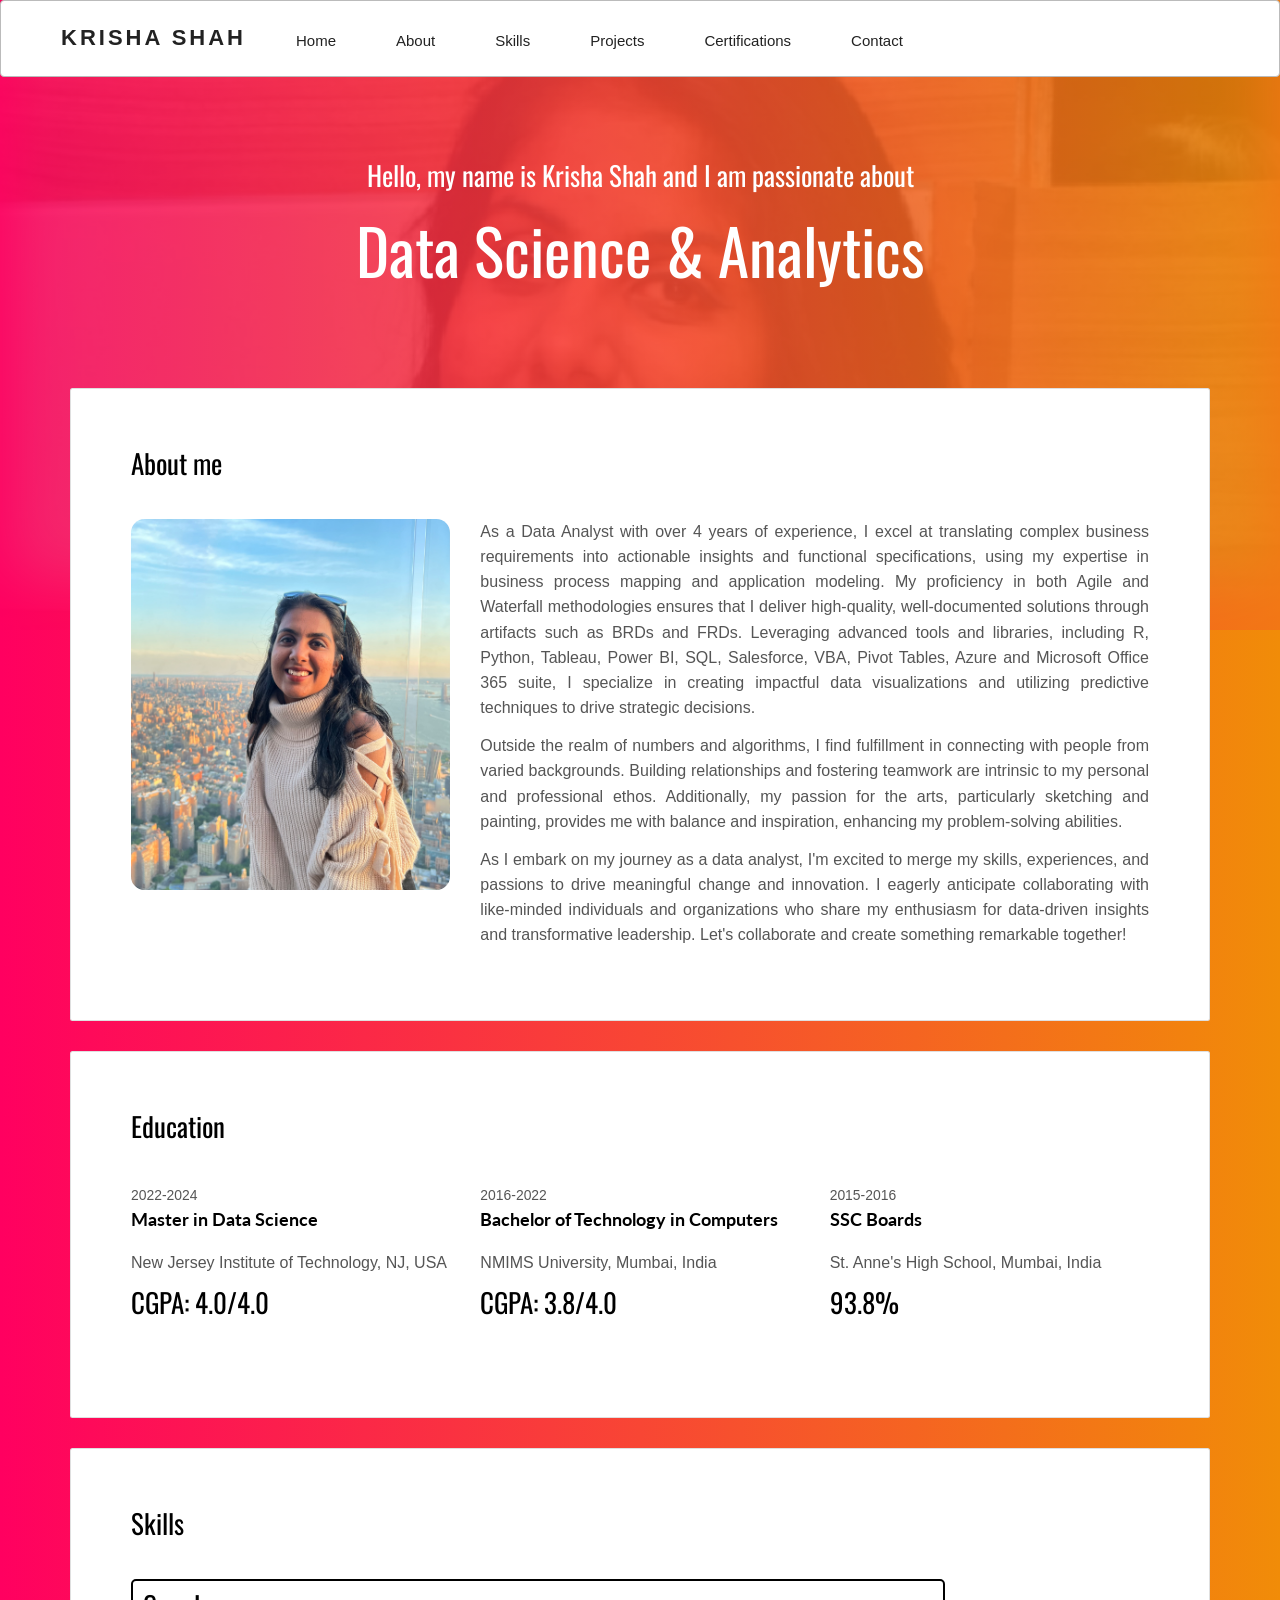
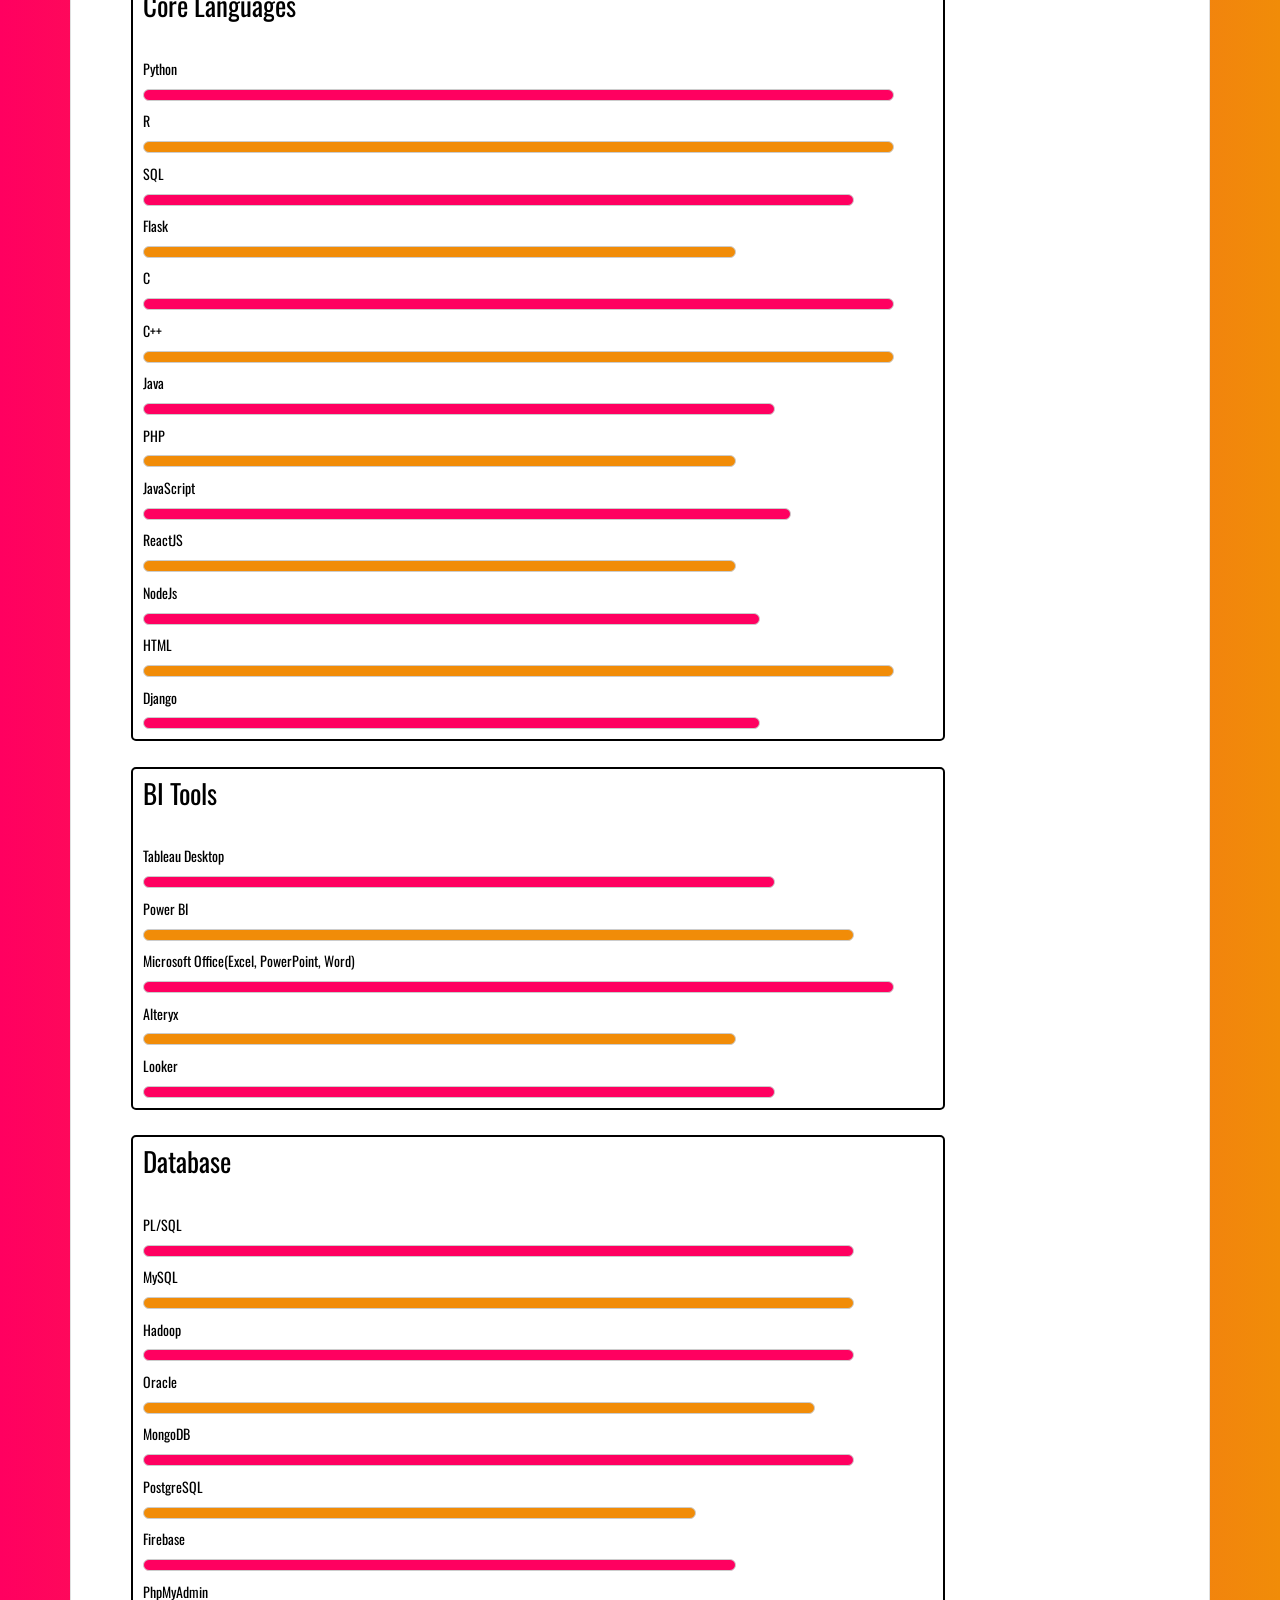
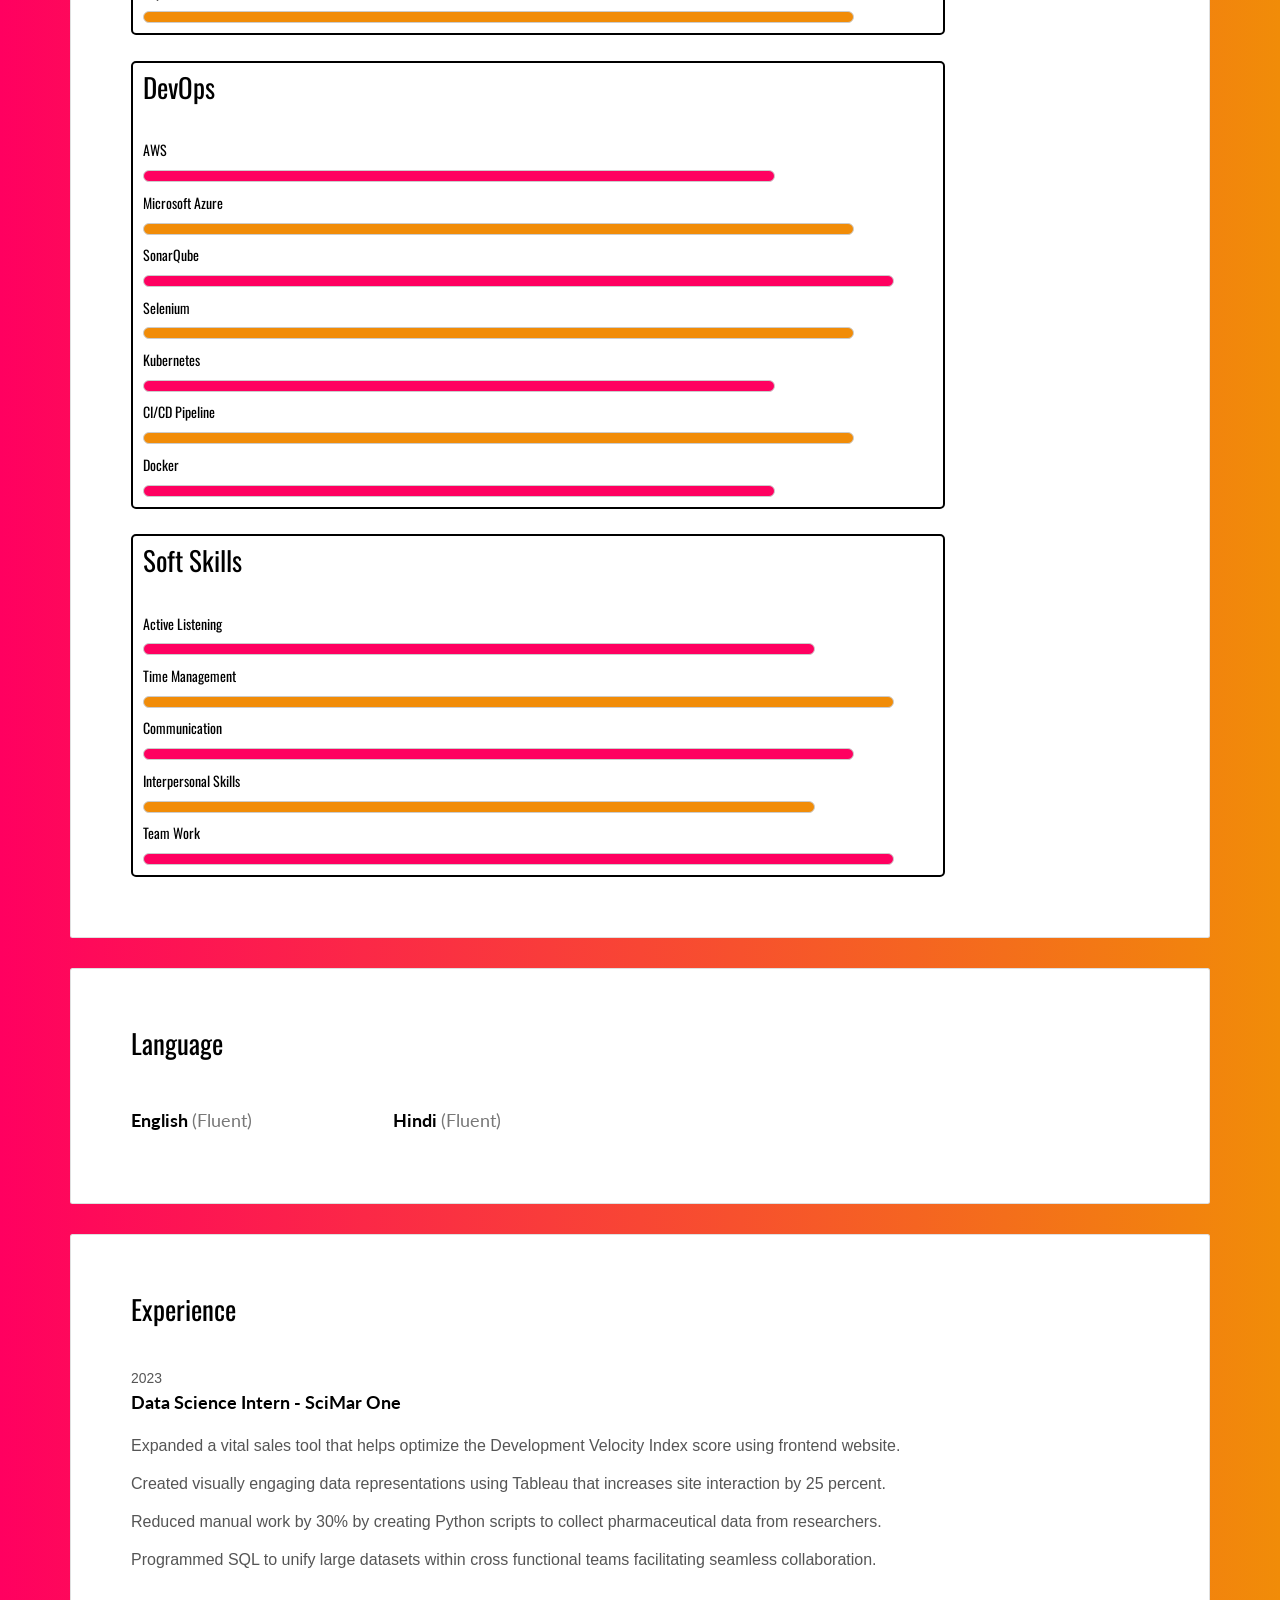
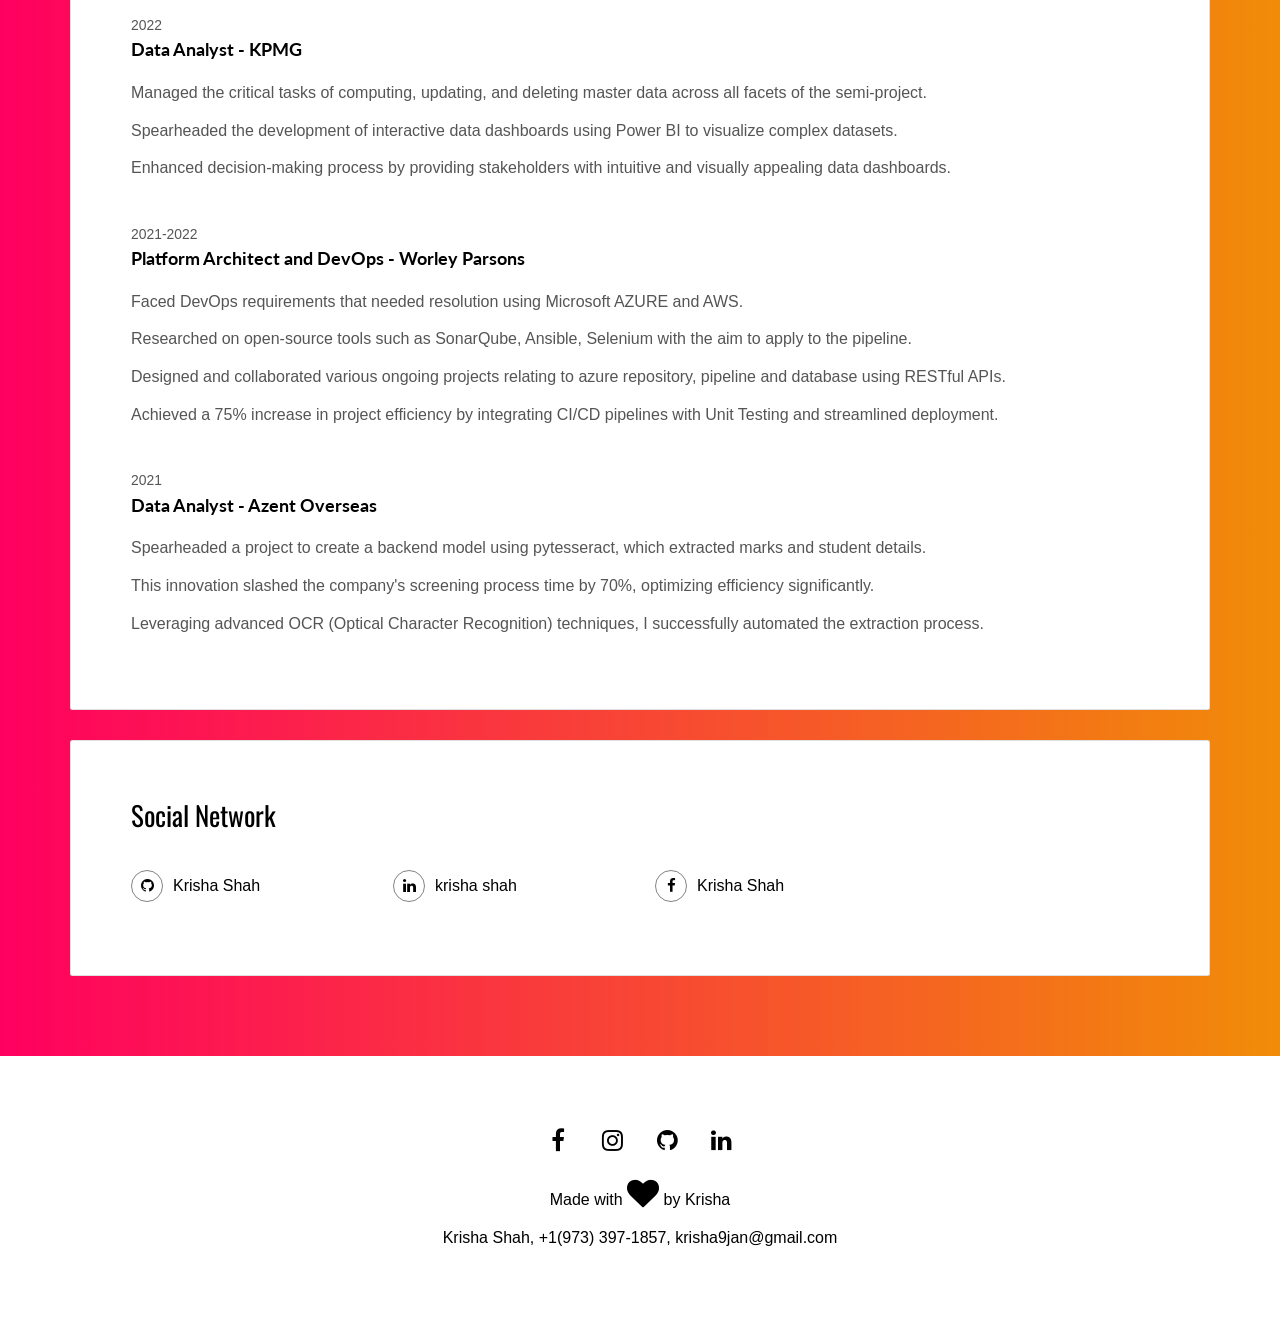
==== commit 8ba31d8c: "Update index.html" ====
--- a/index.html
+++ b/index.html
@@ -56,8 +56,8 @@
           <br>
           <br>
           <br>
-          <h2>Hello, my name is Krisha Shah and I am</h2>
-          <h1>Data Science Engineer</h1>
+          <h2>Hello, my name is Krisha Shah and I am passionate about</h2>
+          <h1>Data Science & Analytics</h1>
           <br>
           <br>
 
@@ -78,7 +78,7 @@
               </div>
               <div class="col-md-8">
 
-              <p style="text-align: justify;">A data driven individual currently pursuing Master's in Data Science at the New Jersey Institute of Technology, NJ, USA. My academic journey is fueled by a passion for data analysis and a commitment to leadership development. As I refine my analytical skills, I aim to make a significant impact in the field.</p>
+              <p style="text-align: justify;">As a Data Analyst with over 4 years of experience, I excel at translating complex business requirements into actionable insights and functional specifications, using my expertise in business process mapping and application modeling. My proficiency in both Agile and Waterfall methodologies ensures that I deliver high-quality, well-documented solutions through artifacts such as BRDs and FRDs. Leveraging advanced tools and libraries, including R, Python, Tableau, Power BI, SQL, Salesforce, VBA, Pivot Tables, Azure and Microsoft Office 365 suite, I specialize in creating impactful data visualizations and utilizing predictive techniques to drive strategic decisions.</p>
               <p style="text-align: justify;">Outside the realm of numbers and algorithms, I find fulfillment in connecting with people from varied backgrounds. Building relationships and fostering teamwork are intrinsic to my personal and professional ethos. Additionally, my passion for the arts, particularly sketching and painting, provides me with balance and inspiration, enhancing my problem-solving abilities.</p>
               <p style="text-align: justify;">As I embark on my journey as a data analyst, I'm excited to merge my skills, experiences, and passions to drive meaningful change and innovation. I eagerly anticipate collaborating with like-minded individuals and organizations who share my enthusiasm for data-driven insights and transformative leadership. Let's collaborate and create something remarkable together!</p>
               </div>
@@ -90,31 +90,32 @@
           <div class="card-block">
             <h2>Education</h2>
             <div class="row">
+              
+              <div class="col-md-4">
+                <div class="education-experience">
+                  <small class="date">2022-2024</small>
+                  <h3 class="h5 date-title">Master in Data Science</h3>
+                  <p>New Jersey Institute of Technology, NJ, USA</p>
+                  <h2>CGPA: 4.0/4.0</h2>
+                </div>   
+              </div>
+              
+              <div class="col-md-4">
+                <div class="education-experience">
+                  <small class="date">2016-2022</small>
+                  <h3 class="h5 date-title">Bachelor of Technology in Computers</h3>
+                  <p>NMIMS University, Mumbai, India</p>
+                  <h2>CGPA: 3.8/4.0</h2>
+                </div>
+              </div>
+              
               <div class="col-md-4">
                 <div class="education-experience">
                   <small class="date">2015-2016</small>
                   <h3 class="h5 date-title">SSC Boards</h3>
                   <p>St. Anne's High School, Mumbai, India</p>
                   <h2>93.8%</h2>
-                </div>
-                
-              </div>
-              <div class="col-md-4">
-                <div class="education-experience">
-                  <small class="date">2016-2022</small>
-                  <h3 class="h5 date-title">B-Tech in Computers</h3>
-                  <p>NMIMS University, Mumbai, India</p>
-                  <h2>CGPA: 3.8/4.0</h2>
-                </div>
-              </div>
-              <div class="col-md-4">
-                <div class="education-experience">
-                  <small class="date">2022-2024</small>
-                  <h3 class="h5 date-title">Master's in Data Science</h3>
-                  <p>New Jersey Institute of Technology, NJ, USA</p>
-                  <h2>CGPA: 4.0/4.0</h2>
-                </div>
-                
+                </div>          
               </div>
               
             </div>
@@ -161,7 +162,11 @@
                     <h6>Power BI</h6>
                     <div class="skills unix"></div>
                     <h6>Microsoft Office(Excel, PowerPoint, Word)</h6>
-                    <div class="skills tw"></div>  
+                    <div class="skills tw"></div>
+                    <h6>Alteryx</h6>
+                    <div class="skills php"></div>
+                    <h6>Looker</h6>
+                    <div class="skills matlab"></div>
                 </div>
 <br>
                 <div class="skillset">
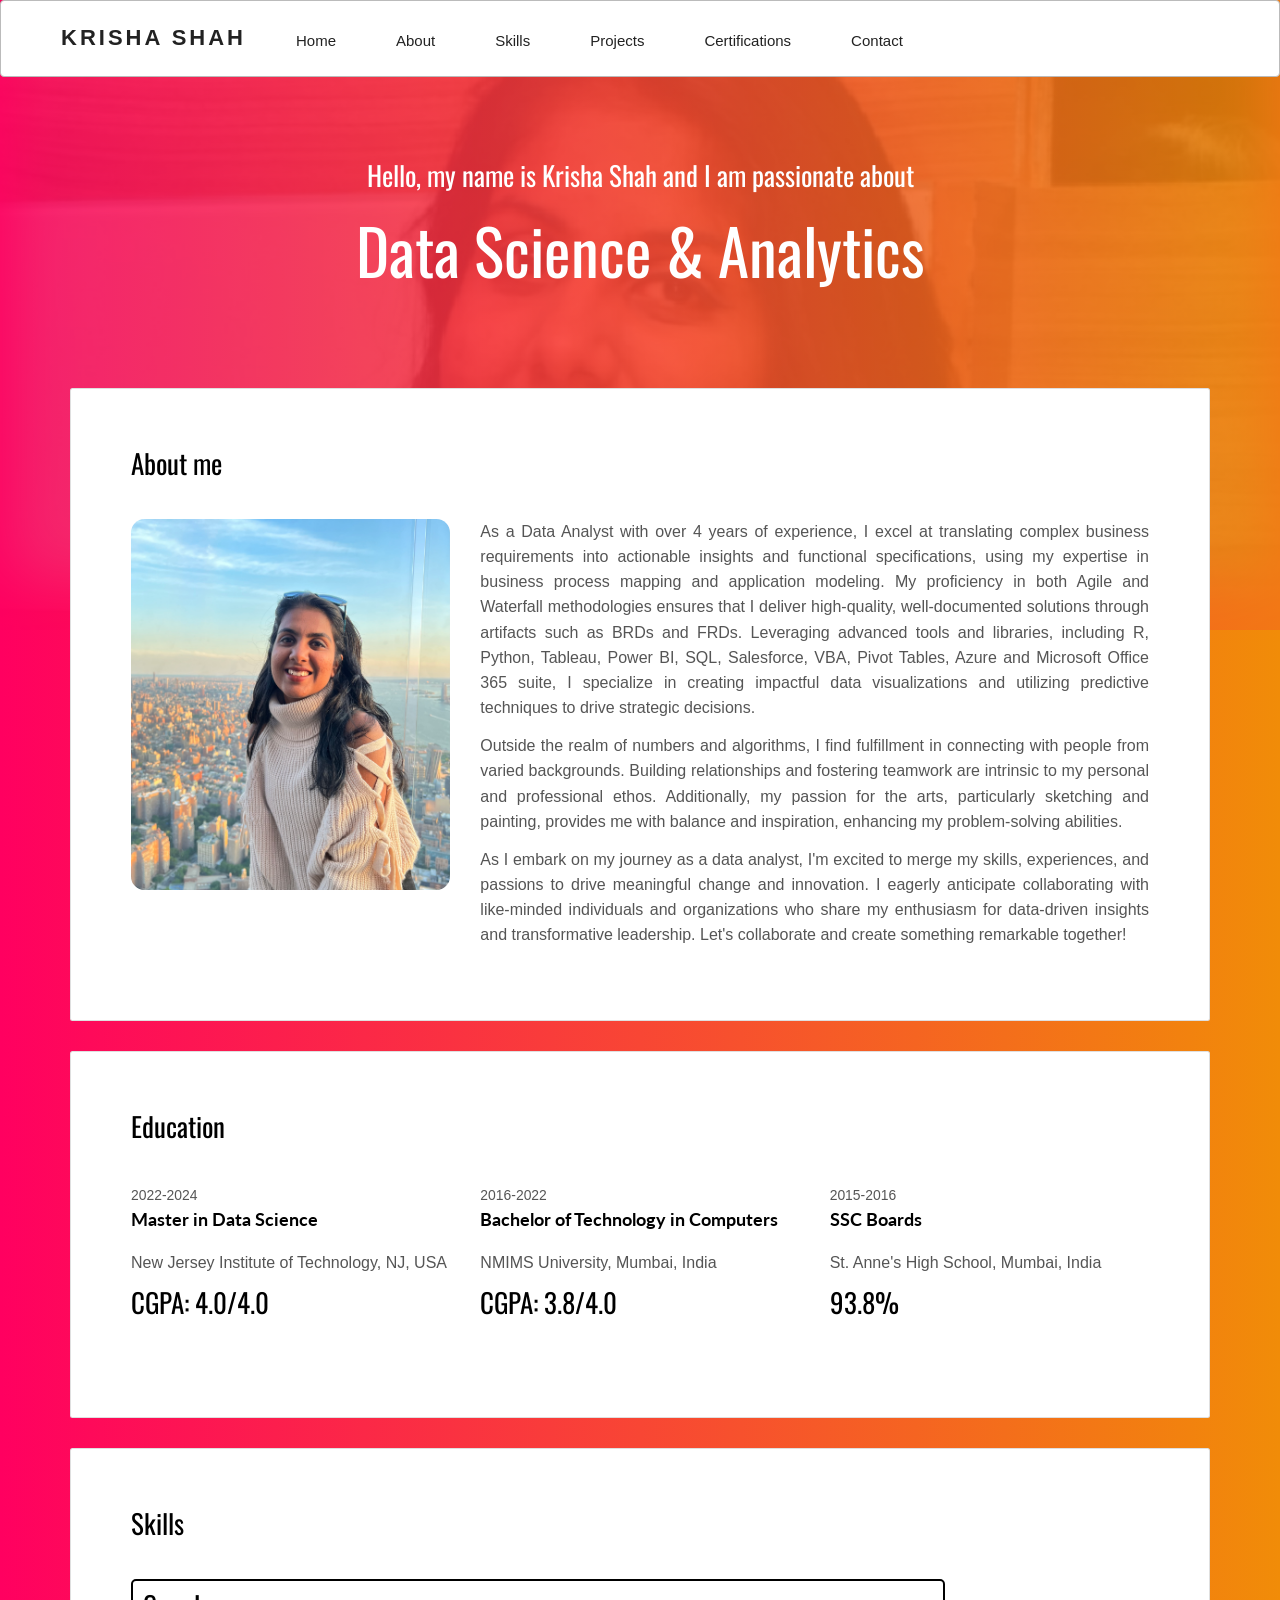
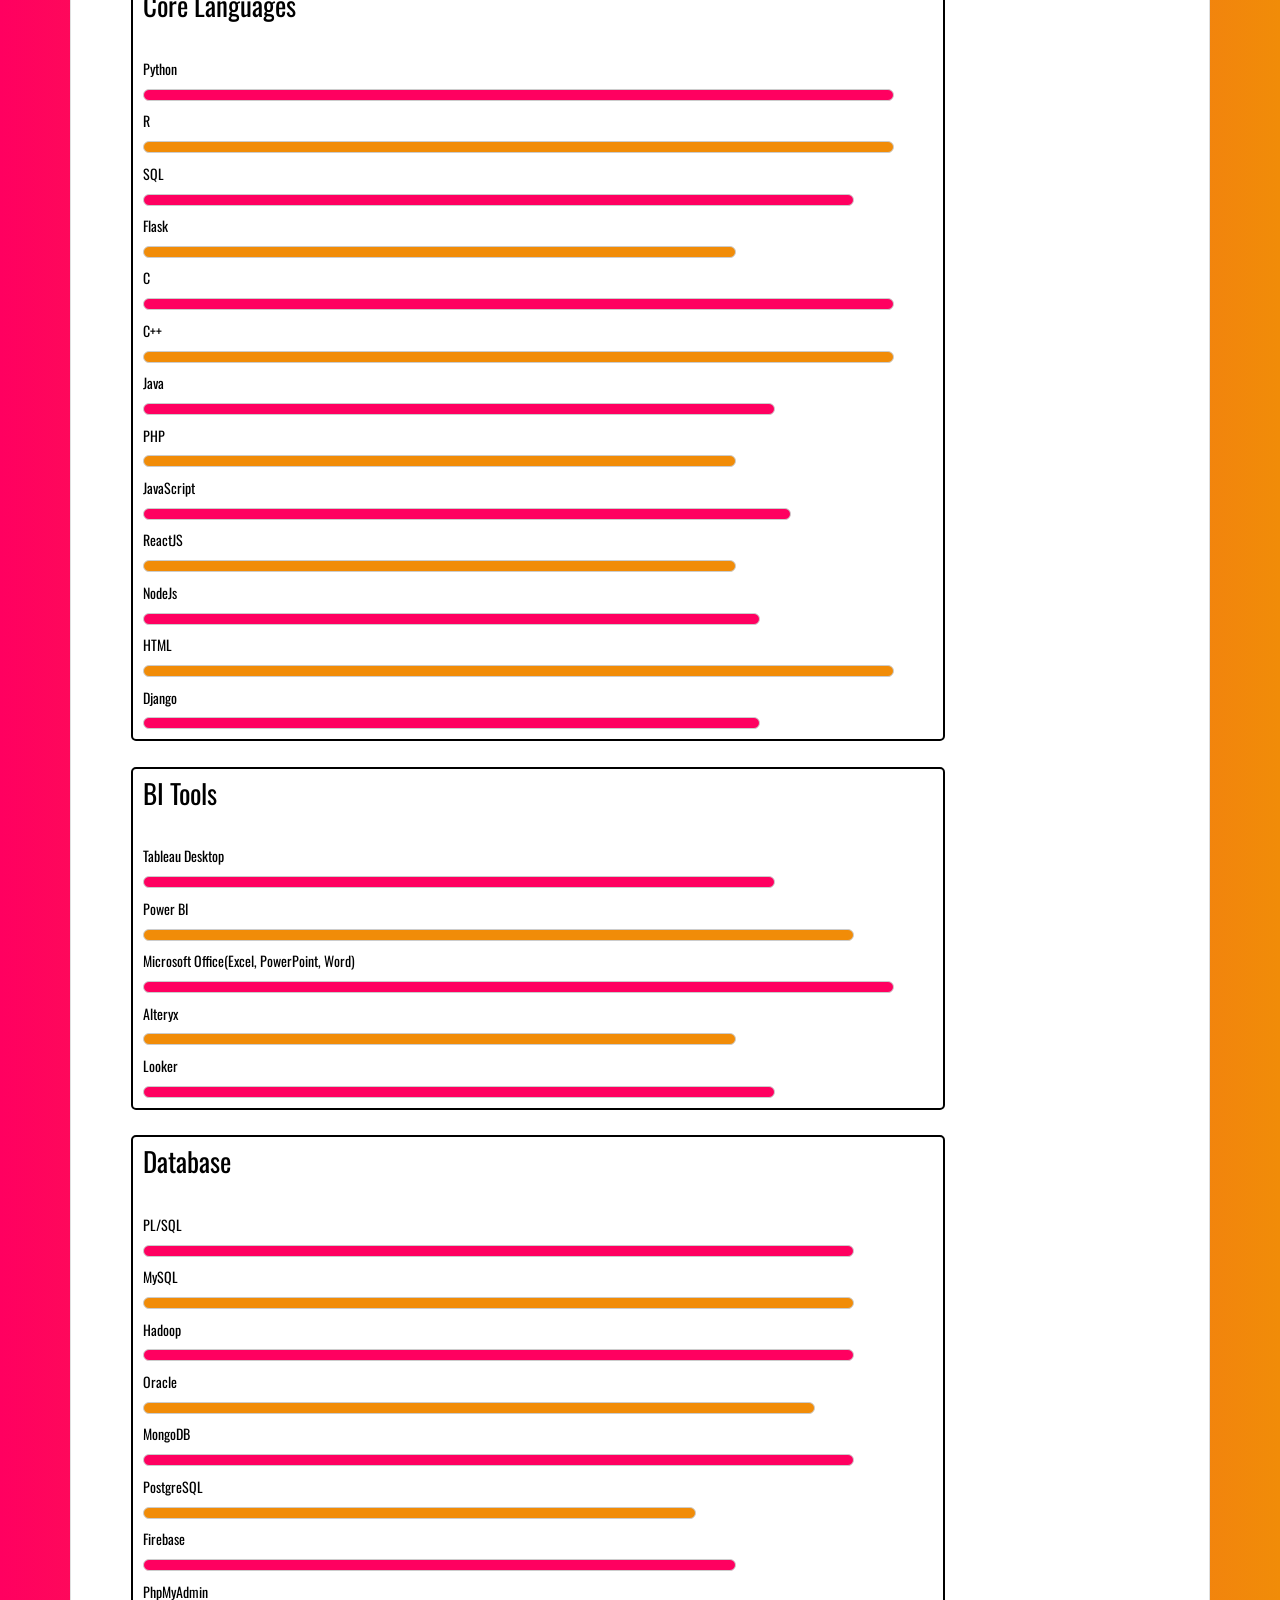
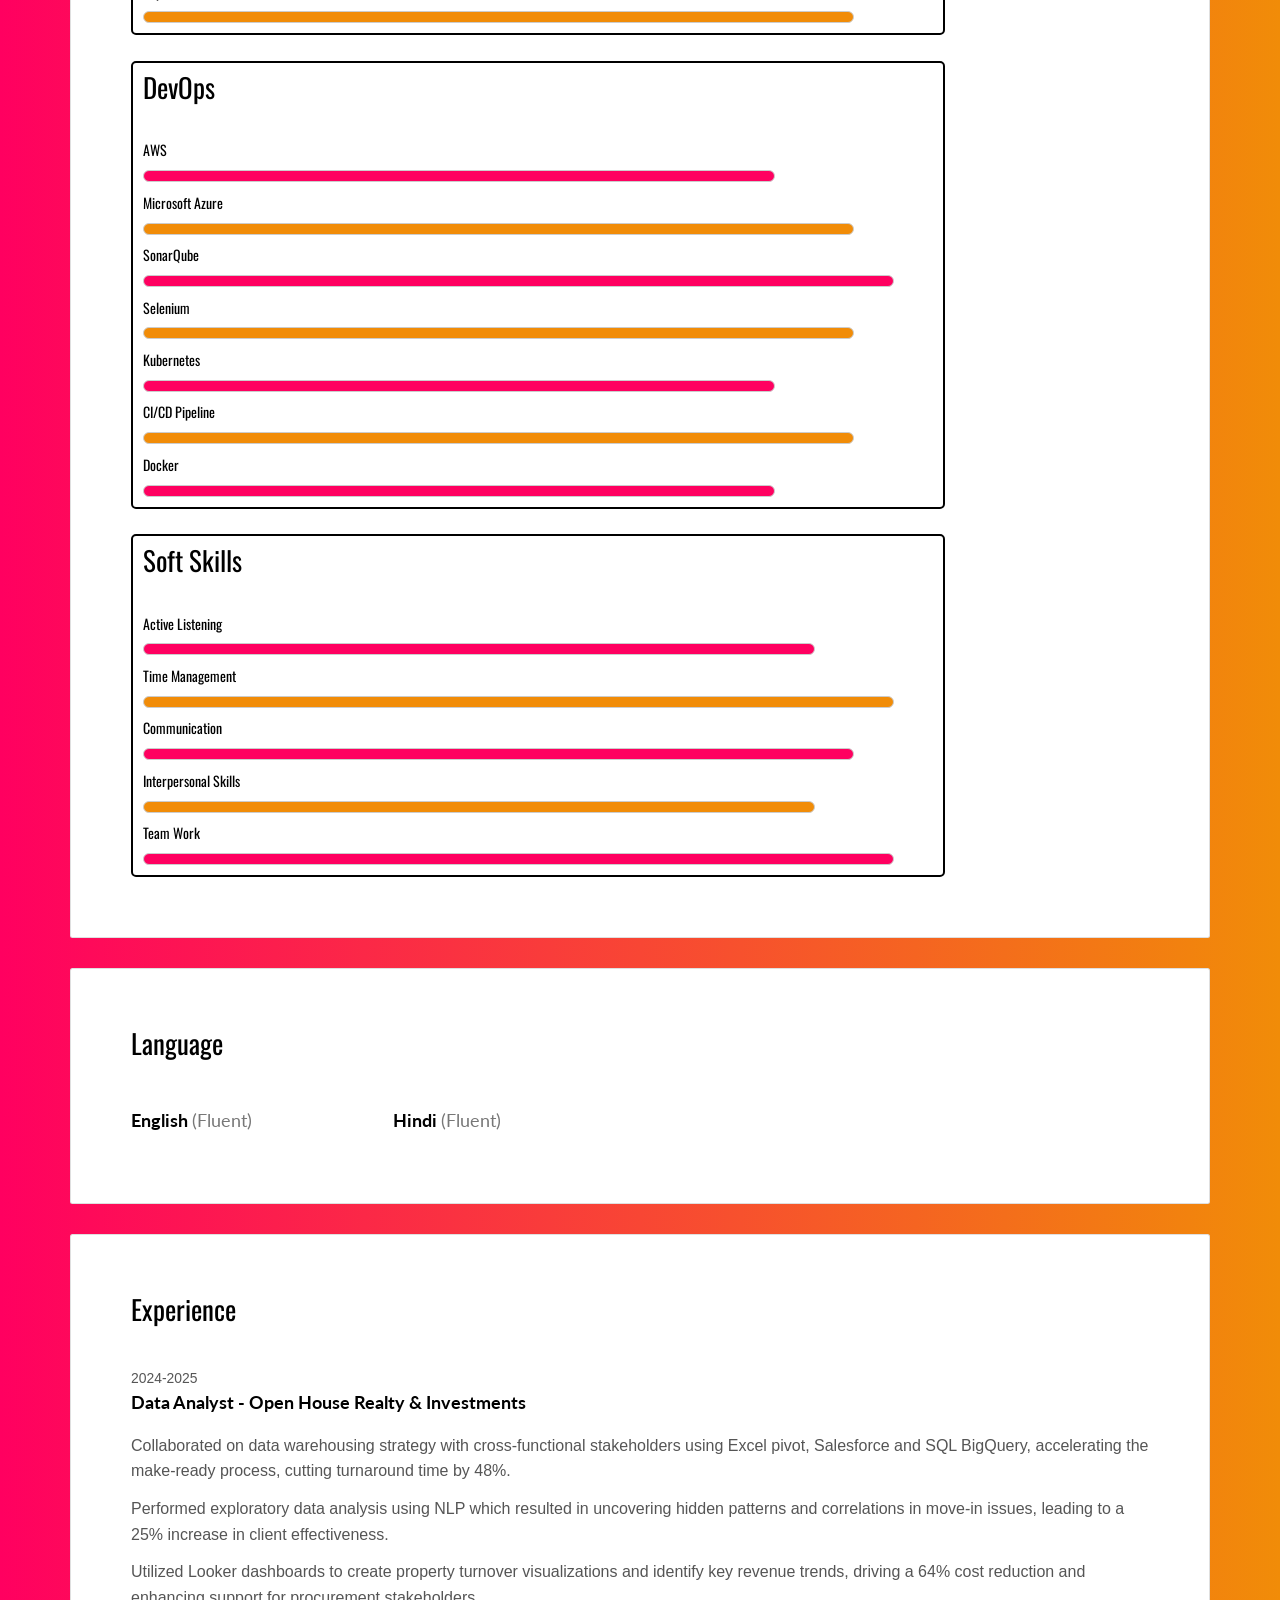
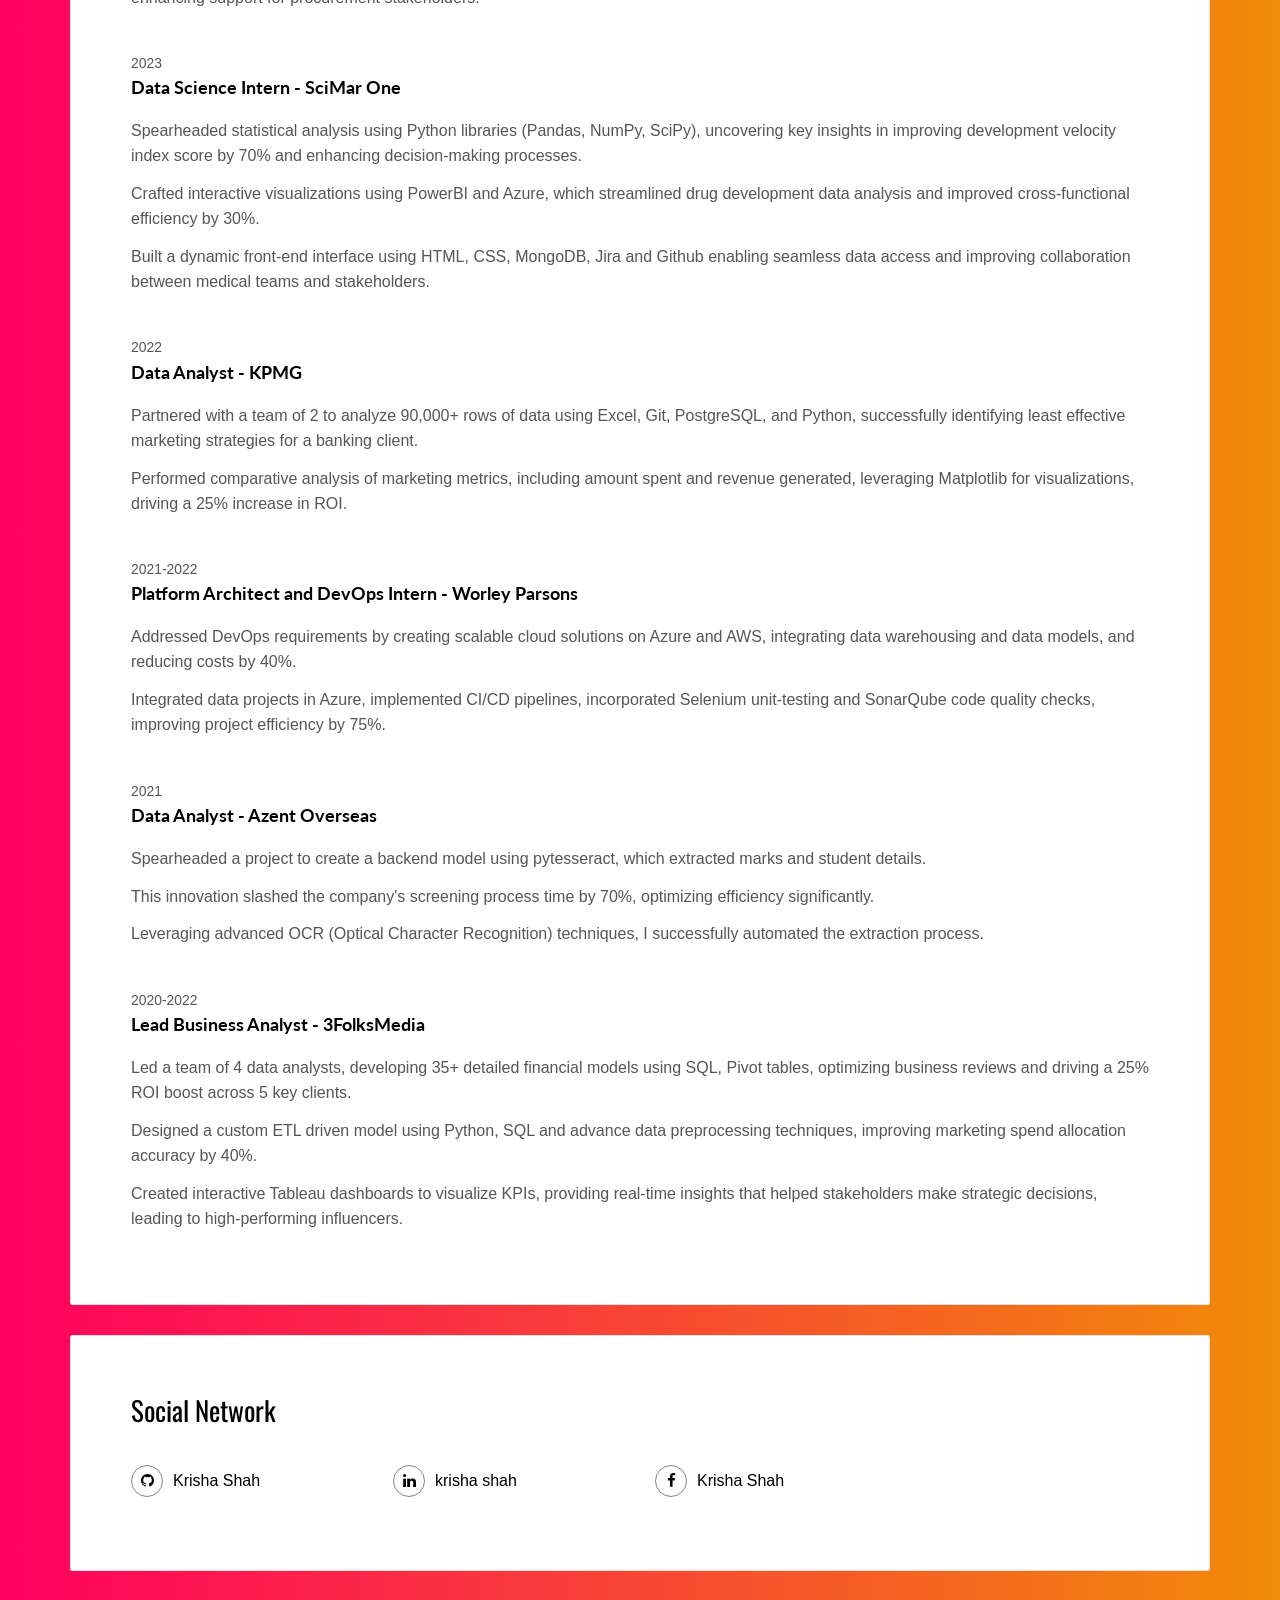
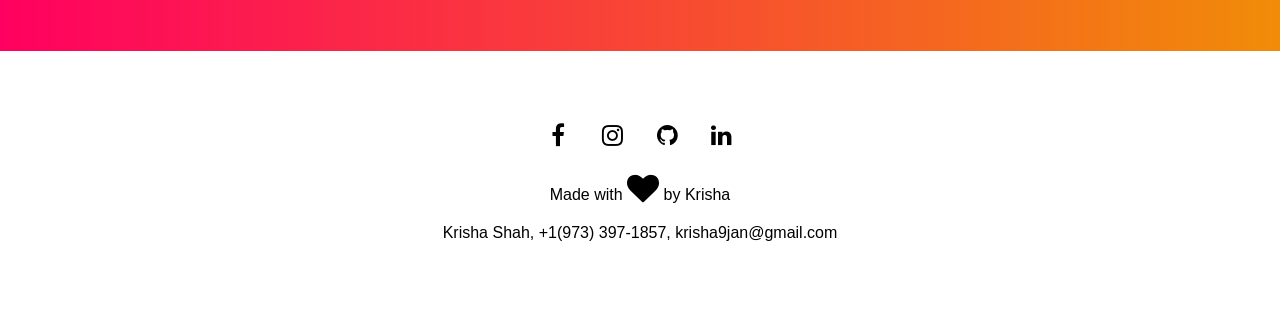
==== commit 1ca24f3a: "Update index.html" ====
--- a/index.html
+++ b/index.html
@@ -244,31 +244,34 @@
         <div class="card">
           <div class="card-block">
             <h2>Experience</h2>
+              <div class="work-experience">
+              <small class="date">2024-2025</small>
+              <h3 class="h5 date-title">Data Analyst - Open House Realty & Investments</h3>
+              <p>Collaborated on data warehousing strategy with cross-functional stakeholders using Excel pivot, Salesforce and SQL BigQuery, accelerating the make-ready process, cutting turnaround time by 48%.</p>
+              <p>Performed exploratory data analysis using NLP which resulted in uncovering hidden patterns and correlations in move-in issues, leading to a 25% increase in client effectiveness.</p>
+              <p>Utilized Looker dashboards to create property turnover visualizations and identify key revenue trends, driving a 64% cost reduction and enhancing support for procurement stakeholders.</p>
+              </div>
             
               <div class="work-experience">
               <small class="date">2023</small>
               <h3 class="h5 date-title">Data Science Intern - SciMar One</h3>
-              <p>Expanded a vital sales tool that helps optimize the Development Velocity Index score using frontend website.</p>
-              <p>Created visually engaging data representations using Tableau that increases site interaction by 25 percent.</p>
-              <p>Reduced manual work by 30% by creating Python scripts to collect pharmaceutical data from researchers.</p>
-              <p>Programmed SQL to unify large datasets within cross functional teams facilitating seamless collaboration.</p>
+              <p>Spearheaded statistical analysis using Python libraries (Pandas, NumPy, SciPy), uncovering key insights in improving development velocity index score by 70% and enhancing decision-making processes.</p>
+              <p>Crafted interactive visualizations using PowerBI and Azure, which streamlined drug development data analysis and improved cross-functional efficiency by 30%.</p>
+              <p>Built a dynamic front-end interface using HTML, CSS, MongoDB, Jira and Github enabling seamless data access and improving collaboration between medical teams and stakeholders.</p>
               </div>
             
               <div class="work-experience">
               <small class="date">2022</small>
               <h3 class="h5 date-title">Data Analyst - KPMG</h3>             
-              <p>Managed the critical tasks of computing, updating, and deleting master data across all facets of the semi-project.</p>
-              <p>Spearheaded the development of interactive data dashboards using Power BI to visualize complex datasets.</p>
-              <p>Enhanced decision-making process by providing stakeholders with intuitive and visually appealing data dashboards.</p>
+              <p>Partnered with a team of 2 to analyze 90,000+ rows of data using Excel, Git, PostgreSQL, and Python, successfully identifying least effective marketing strategies for a banking client.</p>
+              <p>Performed comparative analysis of marketing metrics, including amount spent and revenue generated, leveraging Matplotlib for visualizations, driving a 25% increase in ROI.</p>
               </div>
             
               <div class="work-experience">
               <small class="date">2021-2022</small>
-              <h3 class="h5 date-title">Platform Architect and DevOps - Worley Parsons</h3>
-              <p>Faced DevOps requirements that needed resolution using Microsoft AZURE and AWS.</p>
-              <p>Researched on open-source tools such as SonarQube, Ansible, Selenium with the aim to apply to the pipeline.</p>
-              <p>Designed and collaborated various ongoing projects relating to azure repository, pipeline and database using RESTful APIs.</p>
-              <p>Achieved a 75% increase in project efficiency by integrating CI/CD pipelines with Unit Testing and streamlined deployment.</p>
+              <h3 class="h5 date-title">Platform Architect and DevOps Intern - Worley Parsons</h3>
+              <p>Addressed DevOps requirements by creating scalable cloud solutions on Azure and AWS, integrating data warehousing and data models, and reducing costs by 40%.</p>
+              <p>Integrated data projects in Azure, implemented CI/CD pipelines, incorporated Selenium unit-testing and SonarQube code quality checks, improving project efficiency by 75%.</p>
               </div>
             
               <div class="work-experience">
@@ -277,6 +280,14 @@
               <p>Spearheaded a project to create a backend model using pytesseract, which extracted marks and student details.</p>
               <p>This innovation slashed the company's screening process time by 70%, optimizing efficiency significantly.</p>
               <p>Leveraging advanced OCR (Optical Character Recognition) techniques, I successfully automated the extraction process.</p>
+              </div>
+
+              <div class="work-experience">
+              <small class="date">2020-2022</small>
+              <h3 class="h5 date-title">Lead Business Analyst - 3FolksMedia</h3>
+              <p>Led a team of 4 data analysts, developing 35+ detailed financial models using SQL, Pivot tables, optimizing business reviews and driving a 25% ROI boost across 5 key clients.</p>
+              <p>Designed a custom ETL driven model using Python, SQL and advance data preprocessing techniques, improving marketing spend allocation accuracy by 40%.</p>
+              <p>Created interactive Tableau dashboards to visualize KPIs, providing real-time insights that helped stakeholders make strategic decisions, leading to high-performing influencers.</p>
               </div>
       
           </div>
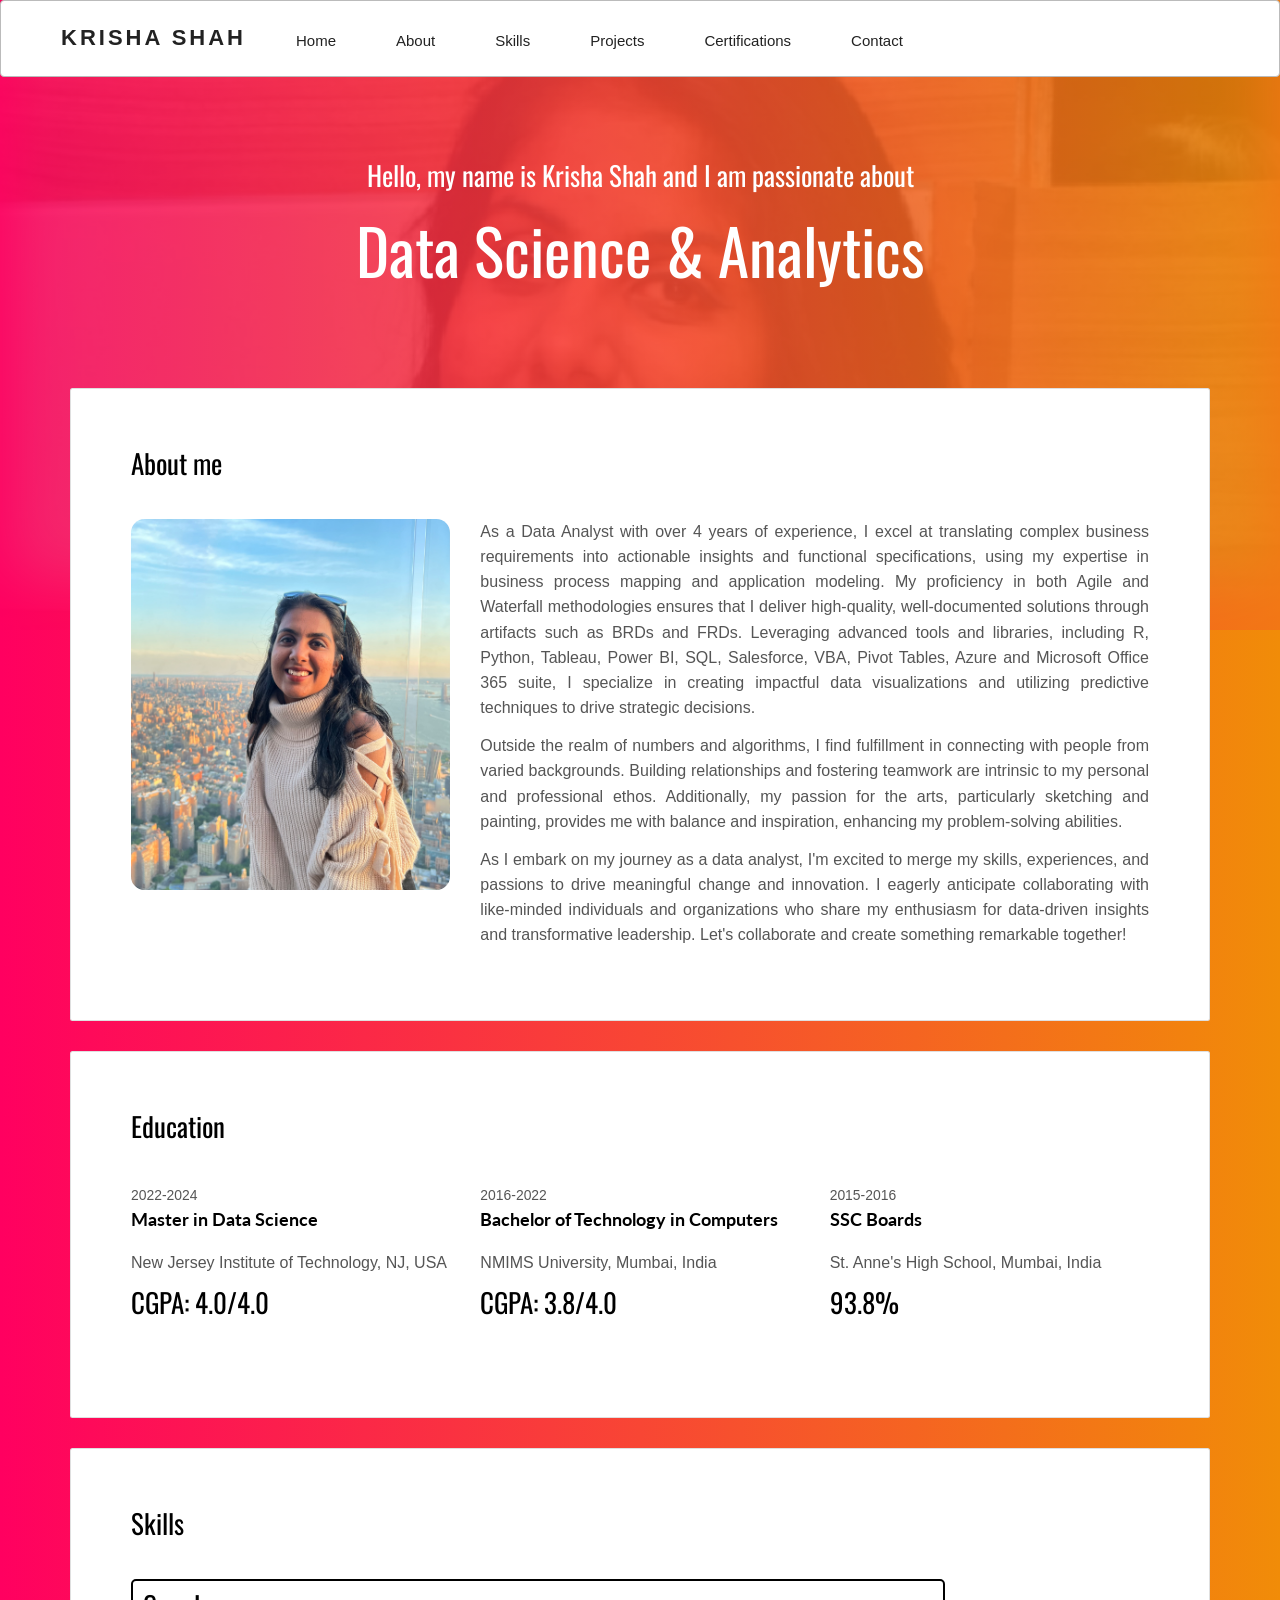
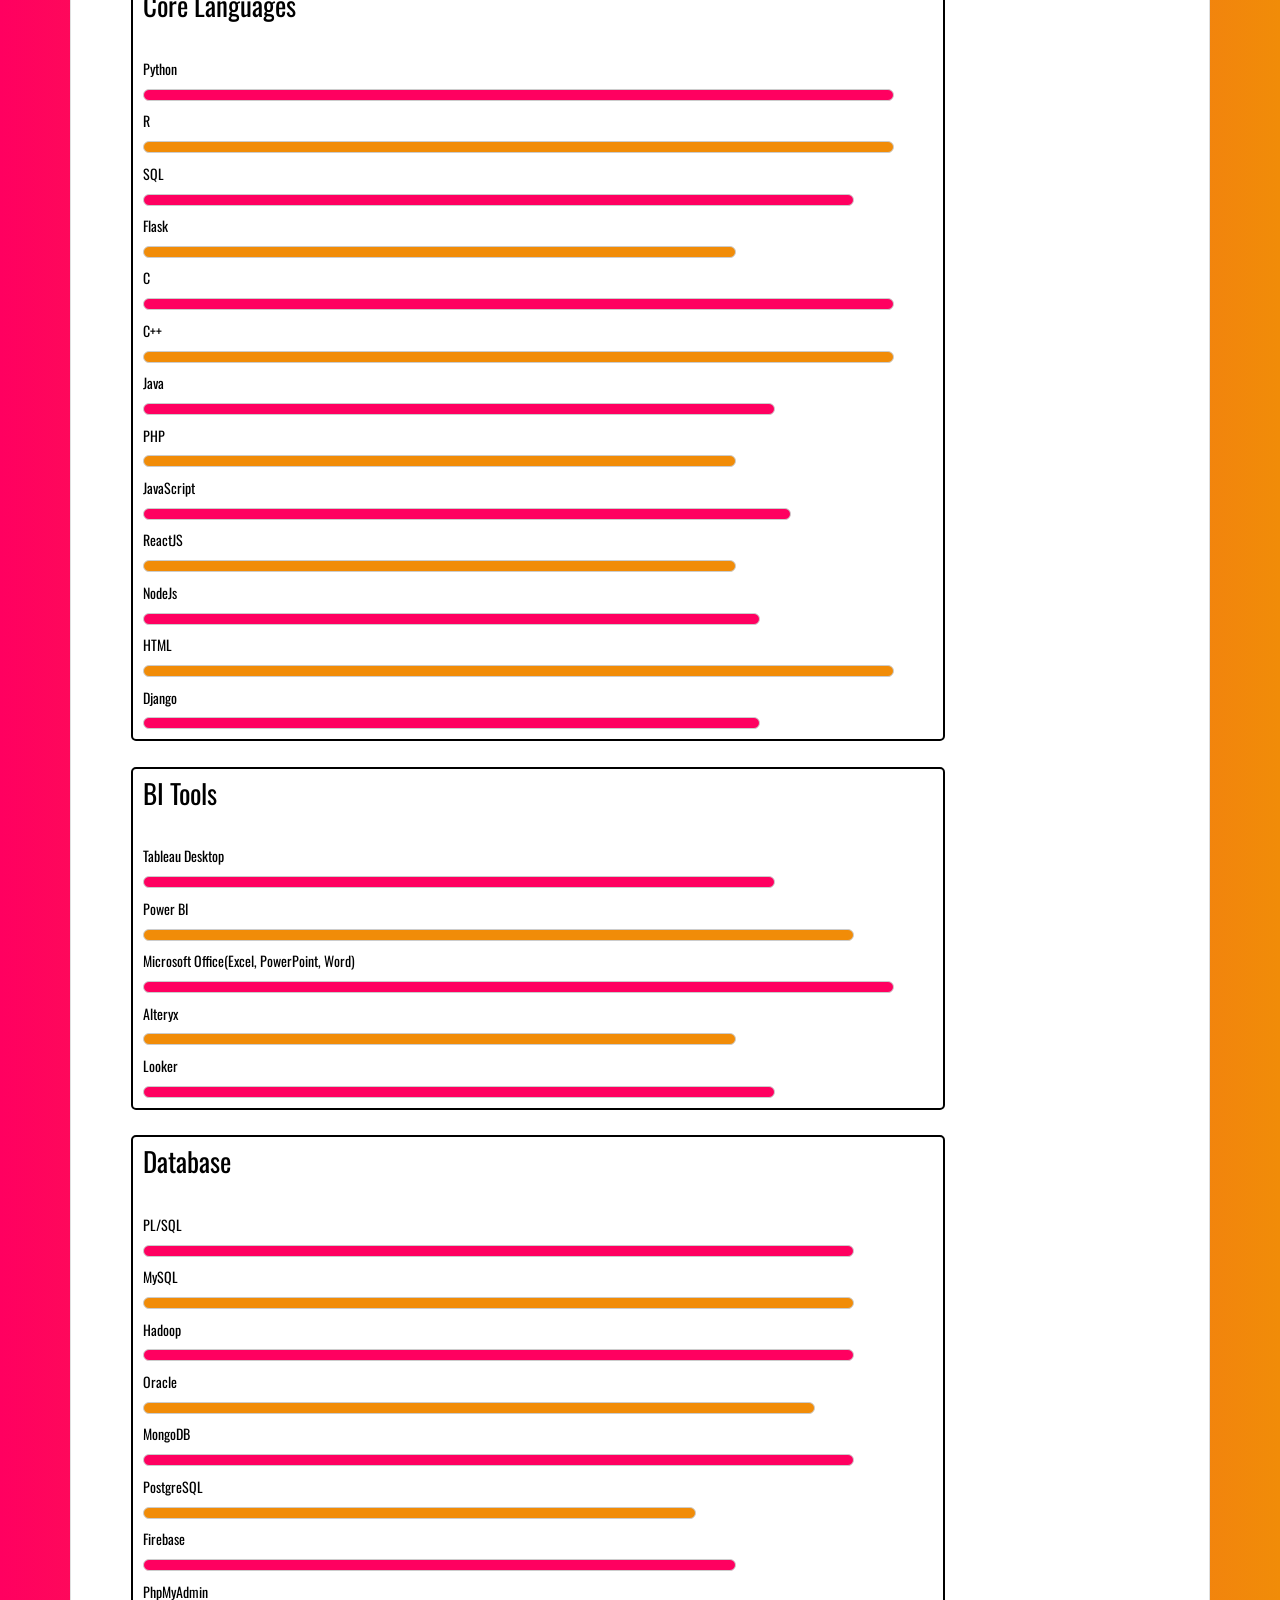
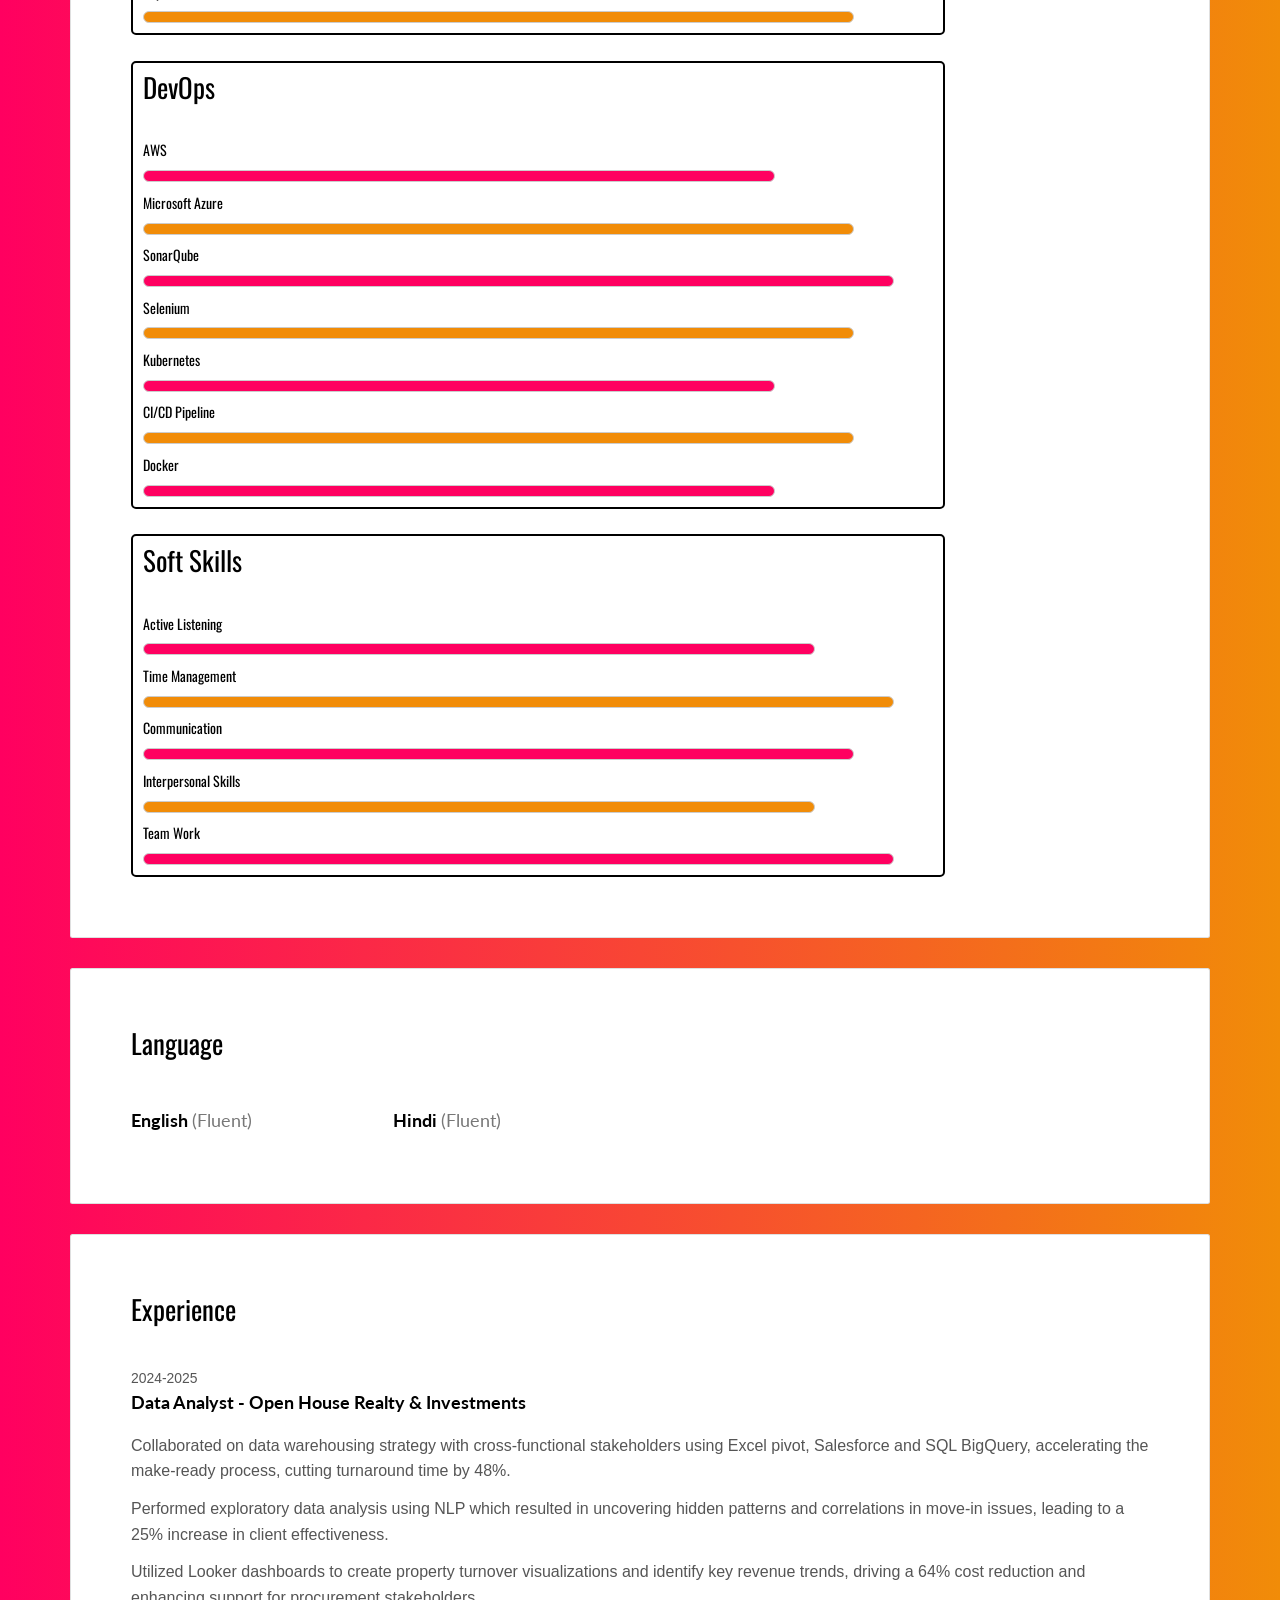
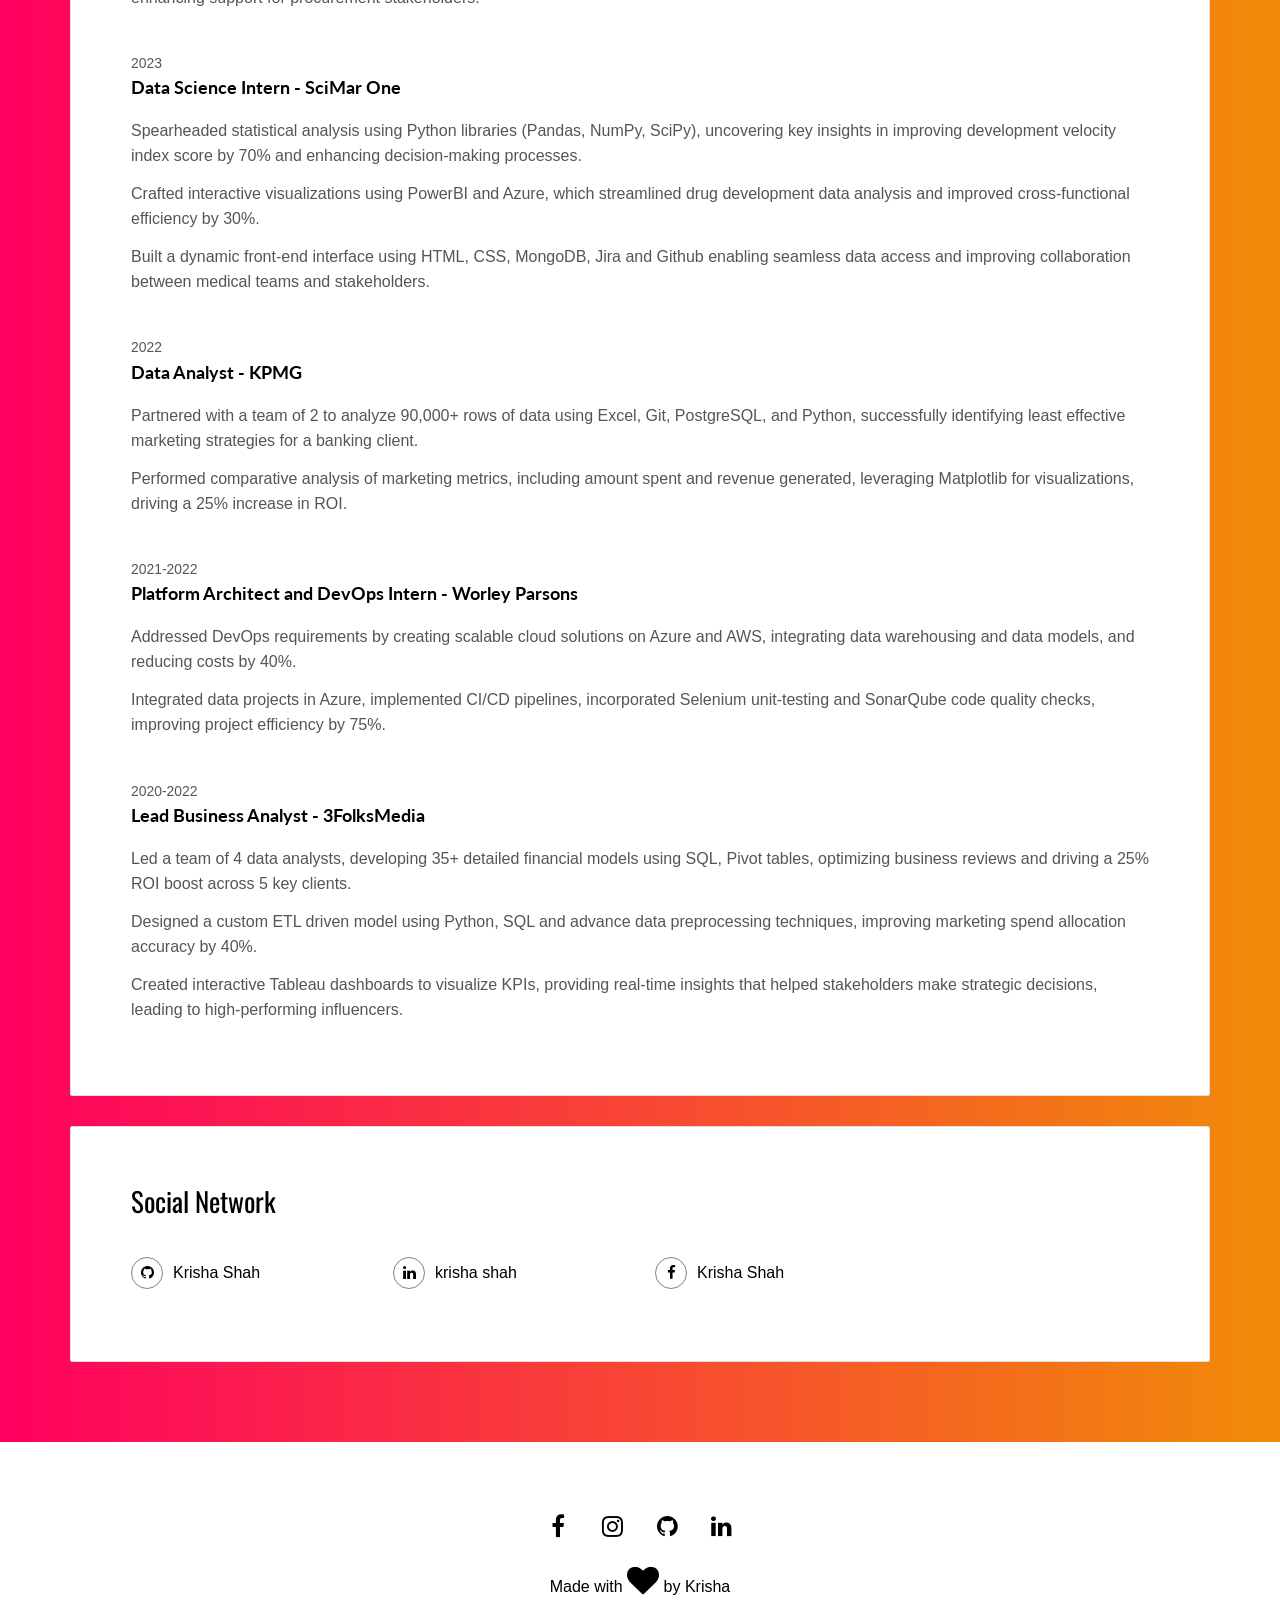
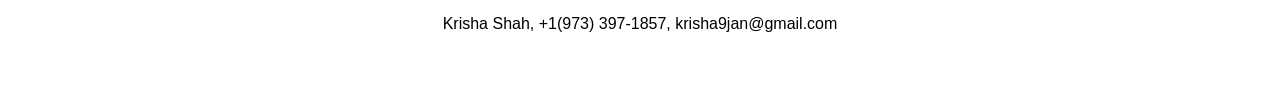
==== commit 7cf32551: "Update index.html" ====
--- a/index.html
+++ b/index.html
@@ -272,14 +272,6 @@
               <h3 class="h5 date-title">Platform Architect and DevOps Intern - Worley Parsons</h3>
               <p>Addressed DevOps requirements by creating scalable cloud solutions on Azure and AWS, integrating data warehousing and data models, and reducing costs by 40%.</p>
               <p>Integrated data projects in Azure, implemented CI/CD pipelines, incorporated Selenium unit-testing and SonarQube code quality checks, improving project efficiency by 75%.</p>
-              </div>
-            
-              <div class="work-experience">
-              <small class="date">2021</small>
-              <h3 class="h5 date-title">Data Analyst - Azent Overseas</h3>
-              <p>Spearheaded a project to create a backend model using pytesseract, which extracted marks and student details.</p>
-              <p>This innovation slashed the company's screening process time by 70%, optimizing efficiency significantly.</p>
-              <p>Leveraging advanced OCR (Optical Character Recognition) techniques, I successfully automated the extraction process.</p>
               </div>
 
               <div class="work-experience">
